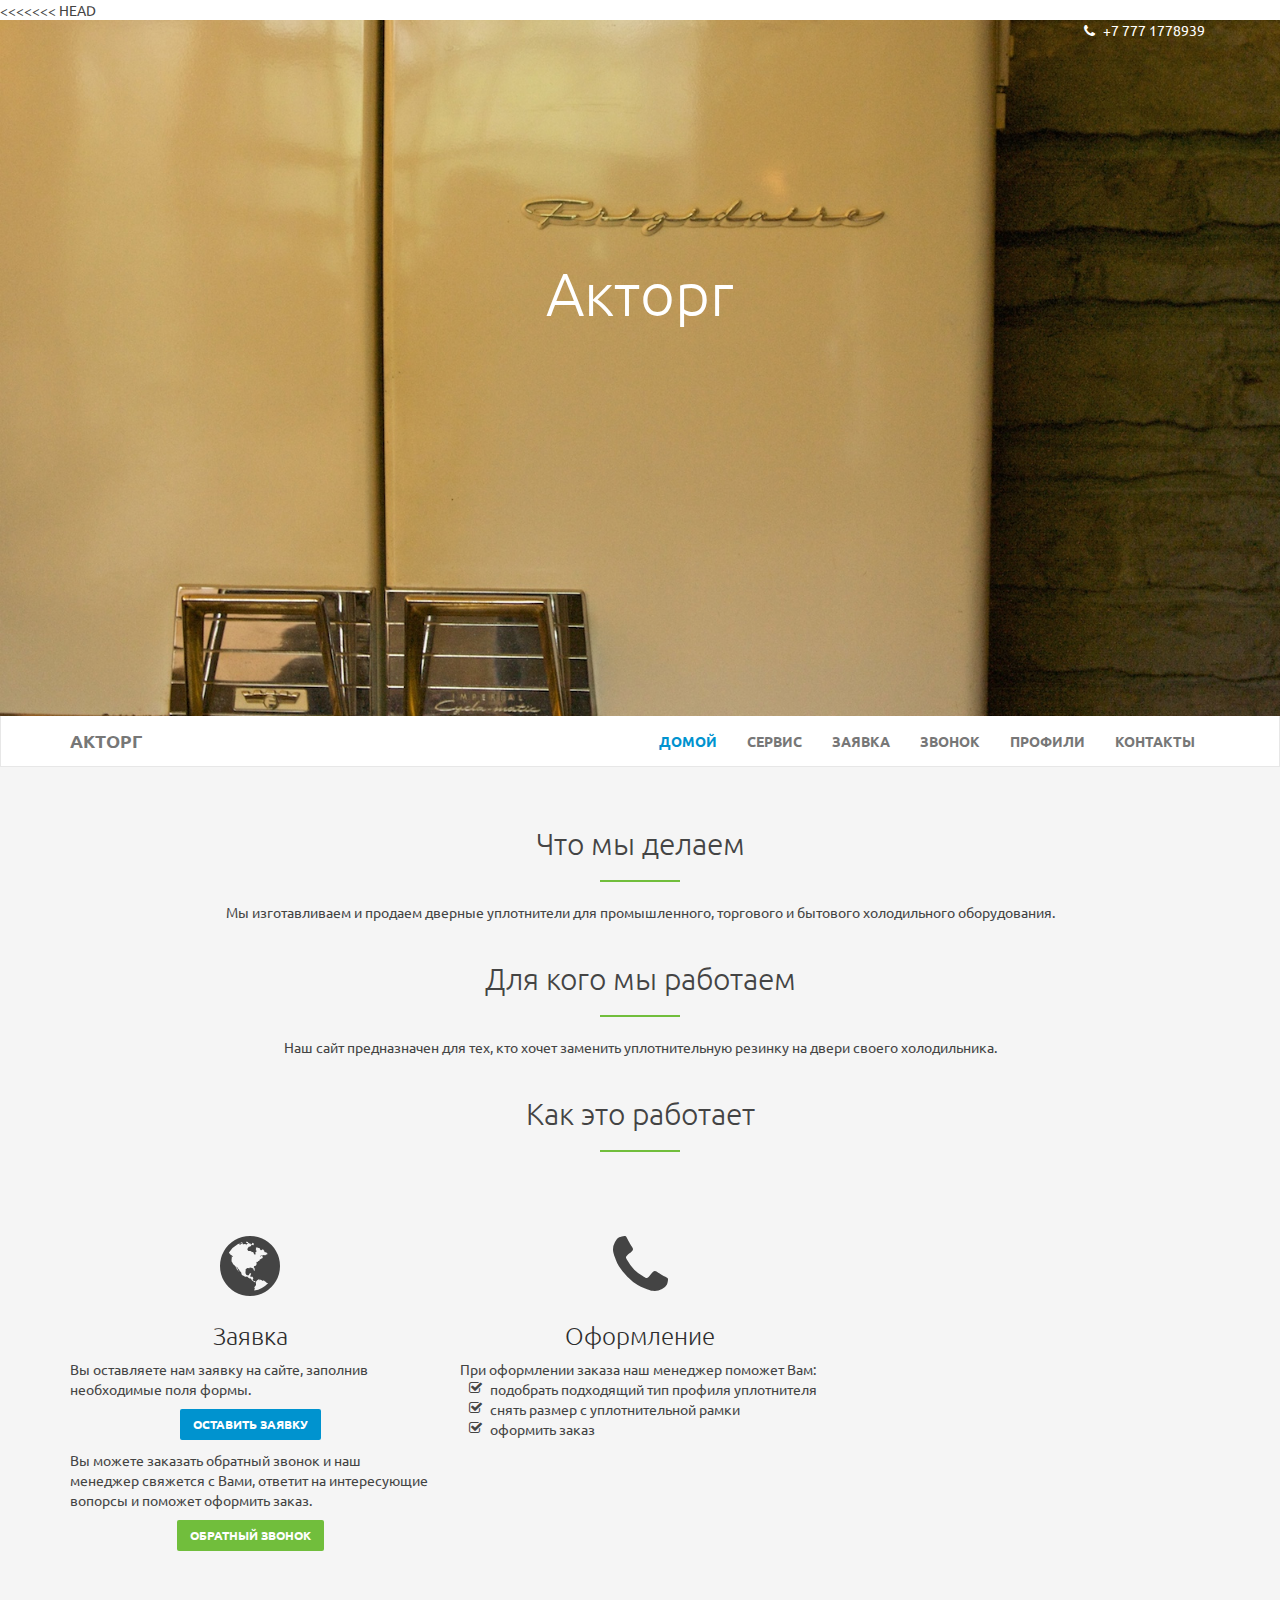
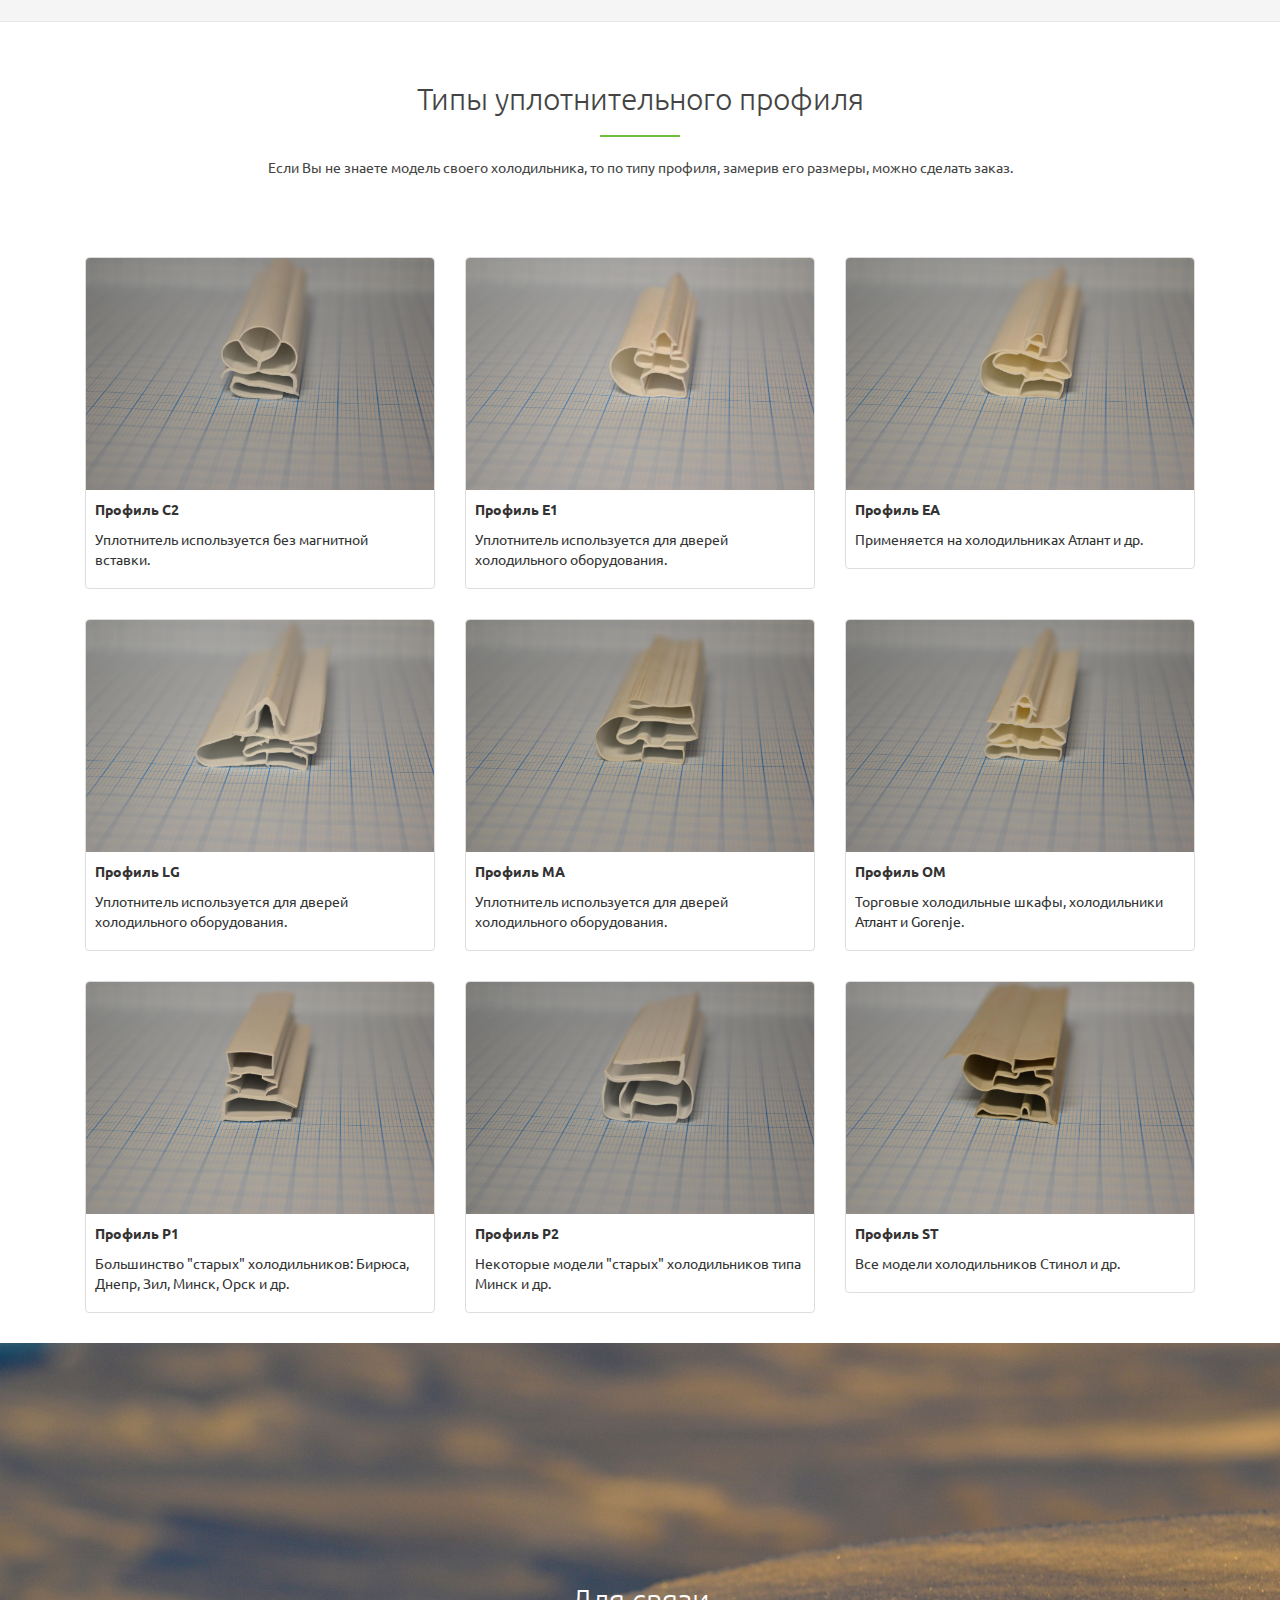
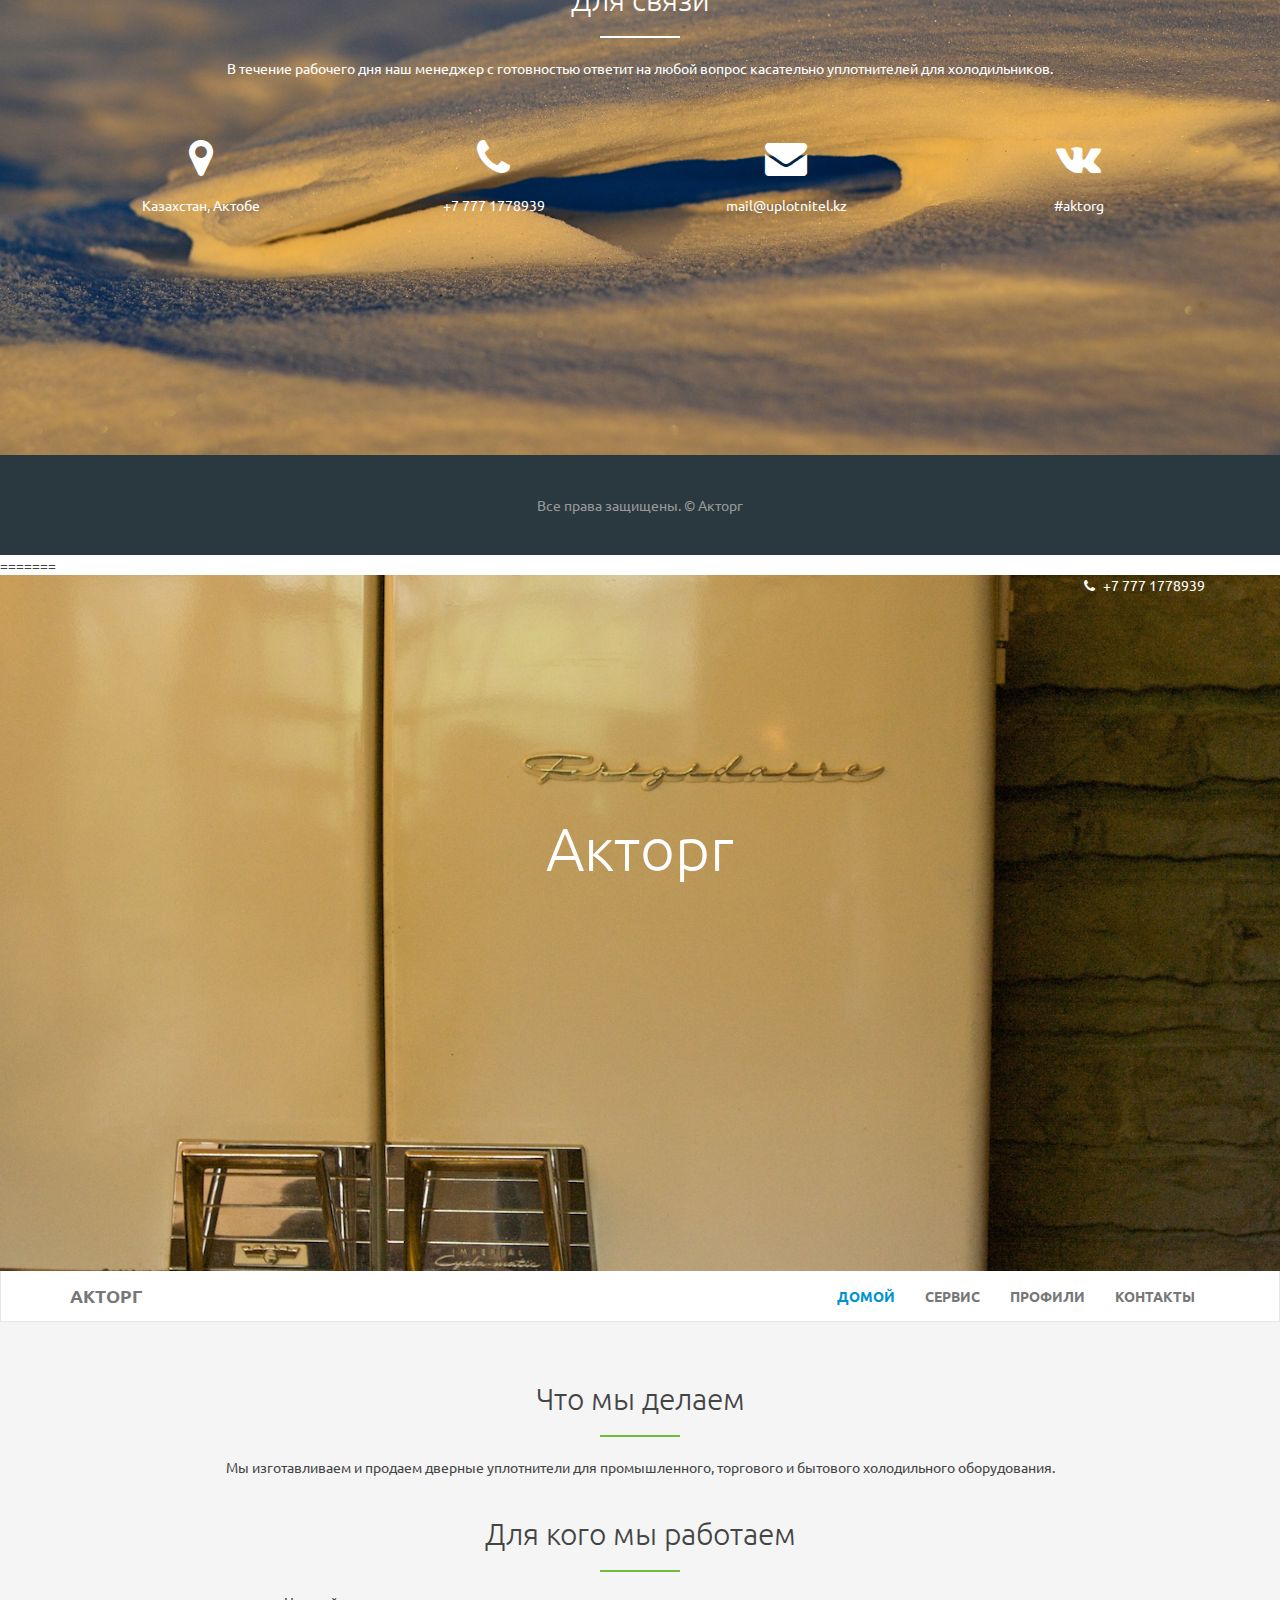
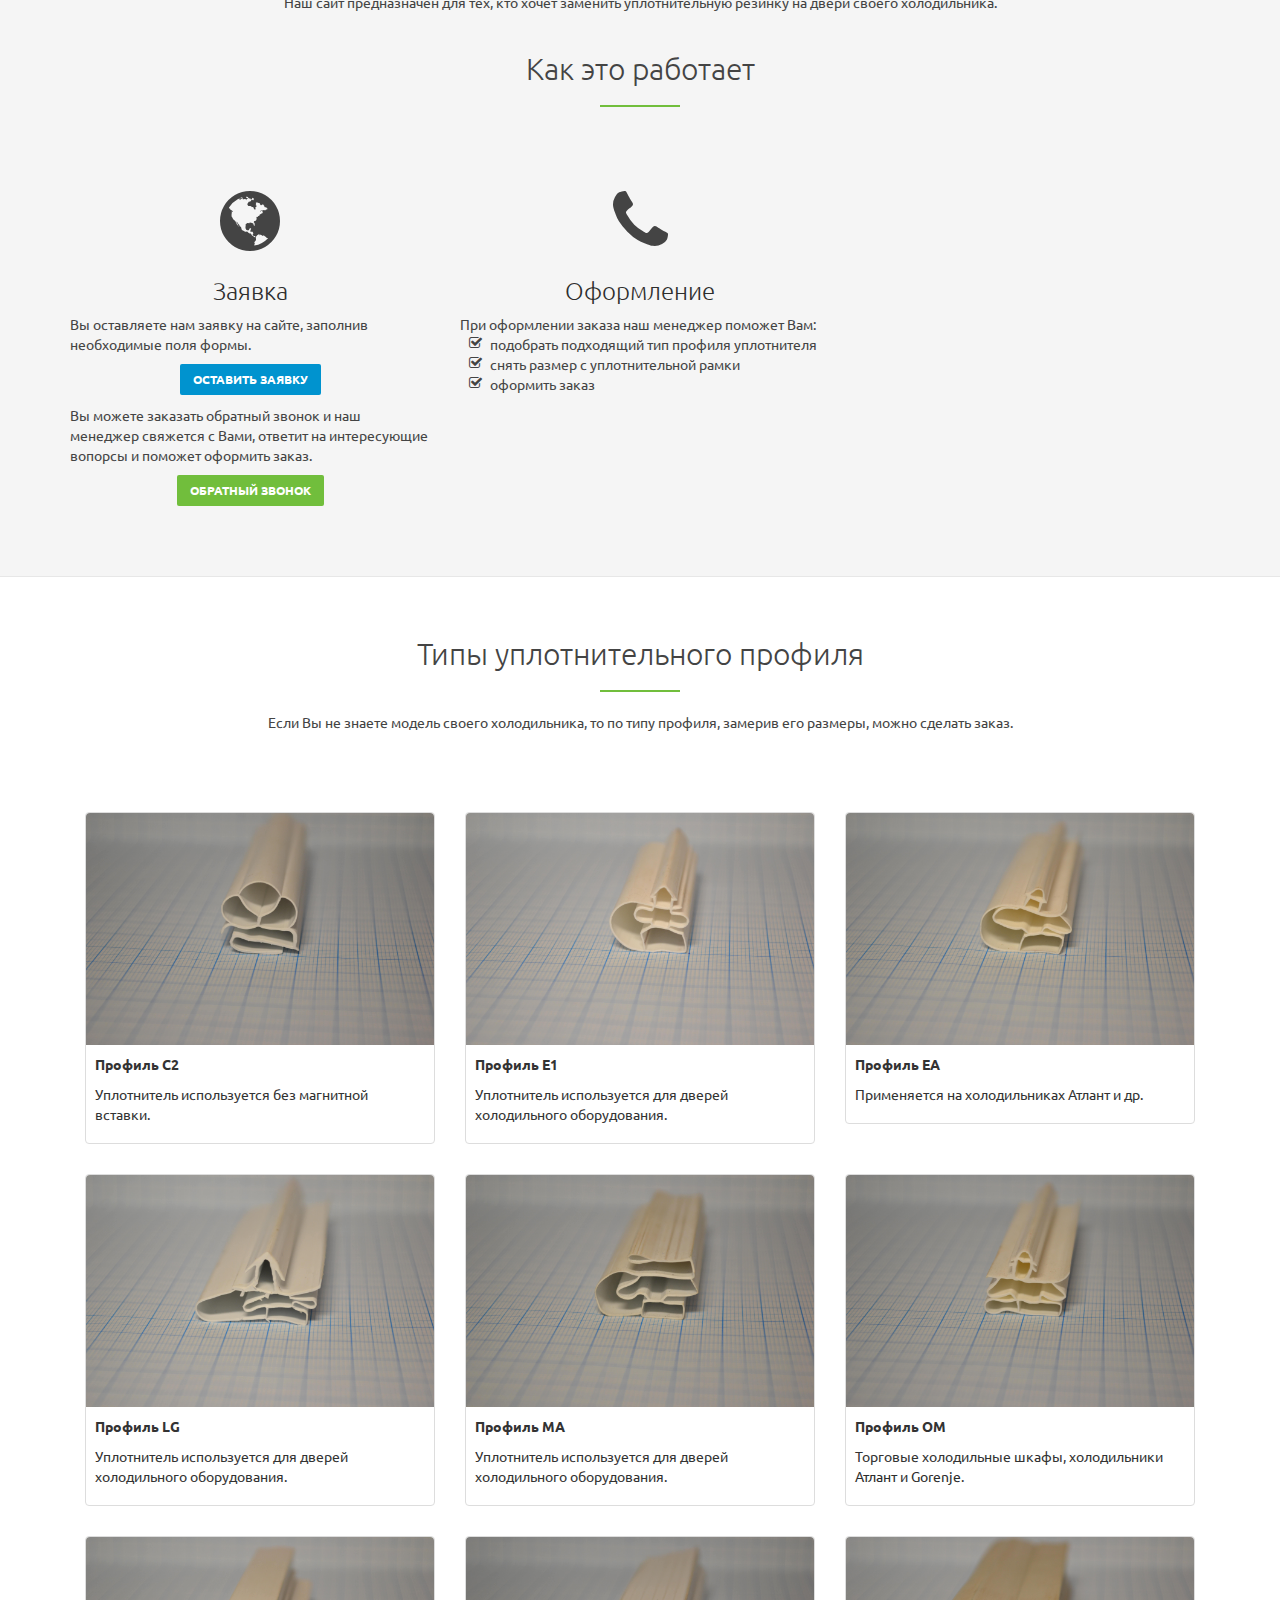
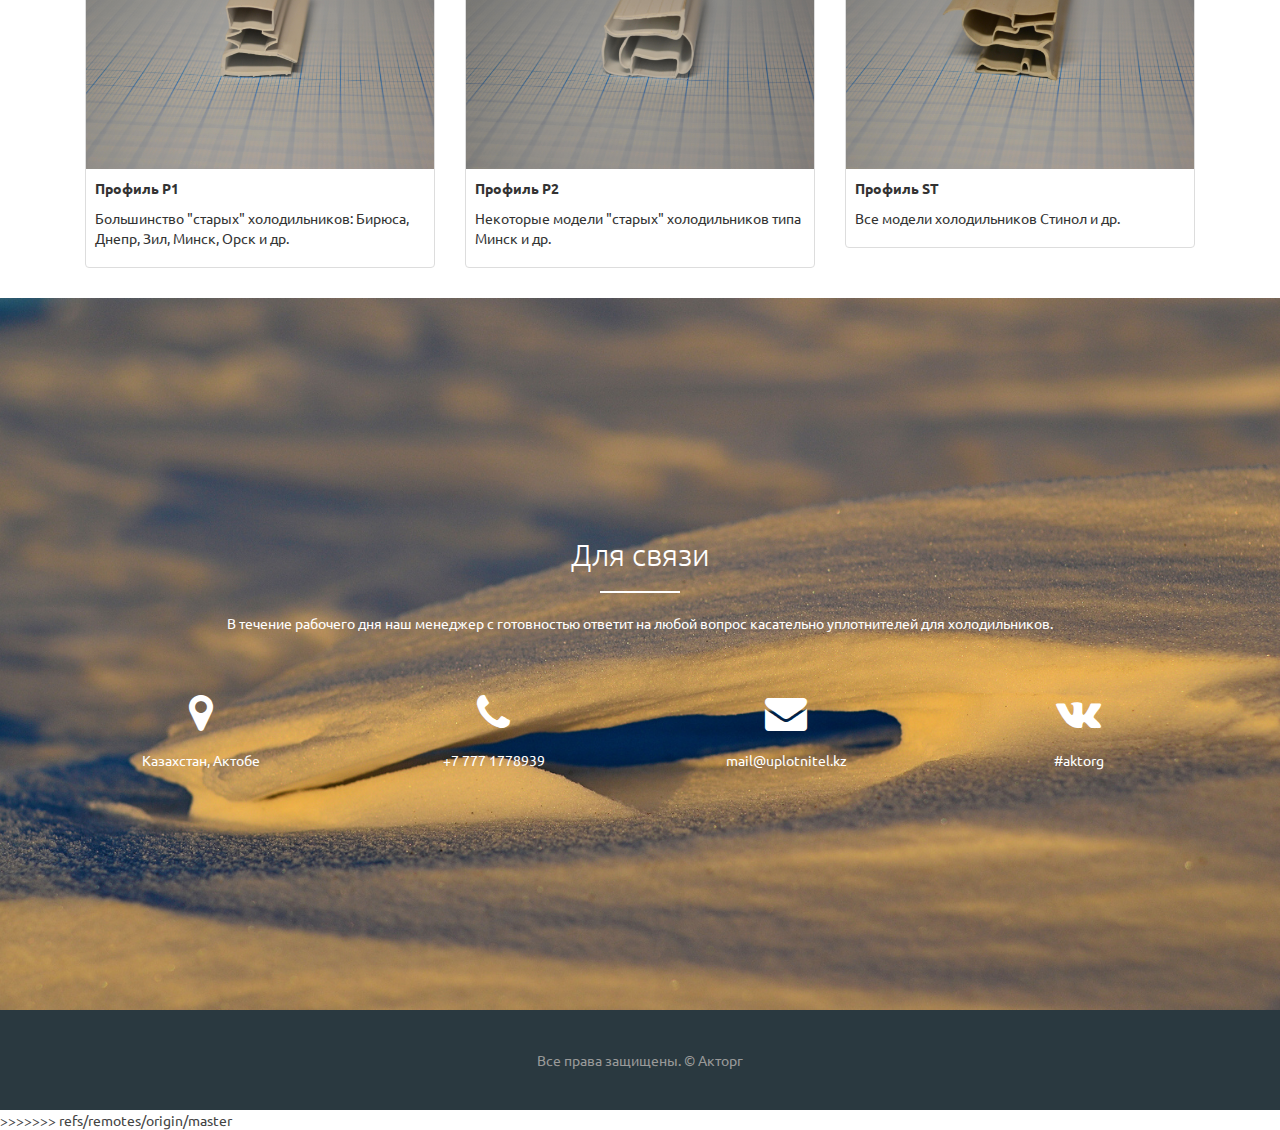
==== index.html @ 2efec148 "Merge remote-tracking branch 'origin/master'" ====
<<<<<<< HEAD
<!DOCTYPE html>
<html>
	<head>
	
		<meta charset="UTF-8">
		<meta http-equiv="X-UA-Compatible" content="IE=Edge">
		<meta name="viewport" content="width=device-width, initial-scale=1.0">
		
		<link rel="shortcut icon" href="assets/ico/favicon.ico">
		
		<title>Акторг</title>
	
		<meta name="description" content="">
		<meta name="keywords" content="">
		<meta name="author" content="mikhail niedre">
			
		<!-- Bootstrap core CSS -->
	    <link rel="stylesheet" href="assets/css/bootstrap.min.css" type="text/css">
		<link rel="stylesheet" href="assets/css/style.css" type="text/css">

        <link rel="stylesheet" href="assets/css/animate.min.css">
        <link rel="stylesheet" href="assets/css/font-awesome.min.css">
        
        <!--[if lt IE 9]>
    		<script src="assets/js/html5shiv.js"></script>
    		<script src="assets/js/respond.min.js"></script>
    	<![endif]-->
	</head>

<body>
	 
					
	<!-- .LOADER --> 
    <div class="loader">
		<div class="fading-line"></div>
	</div>
	
					
	<!-- # HOME -->
	<section id="home" class="page">
		<div class="container">
		
			<div class="pull-right" data-animation="fadeInDown" data-delay="300">
				<address>
					<i class="fa fa-phone"></i>
					<a href="tel:+77771778939">+7 777 1778939</a>
				</address>				
			</div>
			
 			<div class="content cover text-center">
				<div class="row">
					<div class="col-lg-12">
						<h1 class="animated hiding" data-animation="fadeInDown" data-delay="600">Акторг</h1>
						<a class="btn btn-blue animated hiding" data-animation="fadeIn" data-delay="1200" href="#services">узнать больше</a>
						<h3>
							<!-- <span class="animated hiding" data-animation="fadeIn" data-delay="1200">Делаем</span><br/> -->
							<span class="animated hiding" data-animation="fadeIn" data-delay="1500">изготовление и продажа</span><br /> 
							<span class="animated hiding" data-animation="fadeIn" data-delay="1800">уплотнителей</span><br /> 
							<span class="animated hiding" data-animation="fadeIn" data-delay="2100">для холодильников.</span>
						</h3>
					</div>
				</div>
			</div>
			
		</div>
	</section>	    	

	<!-- navbar -->
	<div id="navbar-top">
		<nav class="navbar navbar-default navbar-static" role="navigation">
			<div class="container">
				<div class="navbar-header">
					<button type="button" class="navbar-toggle" data-toggle="collapse"
						data-target=".navbar-collapse">
						<span class="sr-only">Toggle navigation</span>
						<span class="icon-bar"></span> 
						<span class="icon-bar"></span> 
						<span class="icon-bar"></span>
					</button>
					<a class="navbar-brand nav-external" href="#home">Акторг</a>
				</div>
				<div class="collapse navbar-collapse">
					<ul class="nav navbar-nav navbar-right">
						<li class="active"><a href="#home">Домой</a></li>
						<li><a href="#services">Сервис</a></li>
						<li><!-- заявка -->
							<a href="" data-toggle="modal" data-target="#modal-request">заявка</a>
						</li>
						<li><!-- звонок -->
							<a href="" data-toggle="modal" data-target="#modal-callback">звонок</a>
						</li>
              			<li><a href="#profiles">Профили</a></li>
              			
						<!-- 
						<li><a href="#clients">Отзывы клиентов</a></li>
						<li><a href="#about">О Нас</a></li>
 						-->
						
						<li><a href="#contact">Контакты</a></li>
					</ul>
				</div>
			</div>
		</nav>
	</div>
	<!-- //#navbar-top -->
	
	<section id="services" class="page">
		<div class="container">
			<div class="content text-center">
				<div class="heading">
					<h2>Что мы делаем</h2>
					<div class="border"></div>
					<p>Мы изготавливаем и продаем дверные уплотнители для промышленного, торгового и
						бытового холодильного оборудования.</p>
					<br />
					<br />
					<h2>Для кого мы работаем</h2>
					<div class="border"></div>
					<p>Наш сайт предназначен для тех, кто хочет заменить
						уплотнительную резинку на двери своего холодильника.</p>
					<!--
            		<p>Мы поможем Вам определить тип используемого профиля уплотнителя, произвести необходимые замеры и установить на место старого.</p>
            		<p>Мы доставим уплотнитель к Вам домой удобным для Вас способом</p>
            		-->
					<br />
					<br />
					<h2>Как это работает</h2>
					<div class="border"></div>
					<br />
				</div>
				<div class="row">

					<div class="col-lg-4 service animated hiding"
						data-animation="fadeInUp" data-delay="300">
						<i class="fa fa-globe fa-5x"></i>
						<h3>
							<a href="#order">Заявка</a>
						</h3>
						<p class="text-left">Вы оставляете нам заявку на сайте,
							заполнив необходимые поля формы.</p>
						<p>
							<button class="btn btn-blue" data-toggle="modal" data-target="#modal-request">оставить заявку</button>
						</p>

						<p class="text-left">Вы можете заказать обратный звонок и наш
							менеджер свяжется с Вами, ответит на интересующие вопорсы и
							поможет оформить заказ.</p>
						<p>
							<button class="btn btn-green" data-toggle="modal" data-target="#modal-callback">обратный звонок</button>
						</p>
					</div>

					<div class="col-lg-4 service animated hiding"
						data-animation="fadeInUp" data-delay="600">
						<i class="fa fa-phone fa-5x"></i>
						<h3>
							<a href="#">Оформление</a>
						</h3>
						<div class="text-left">
							При оформлении заказа наш менеджер	поможет Вам:
							<ul class="fa-ul text-left">
								<li><i class="fa-li fa fa-check-square-o"></i>подобрать подходящий тип профиля уплотнителя</li>
								<li><i class="fa-li fa fa-check-square-o"></i>снять размер с уплотнительной рамки</li>
								<li><i class="fa-li fa fa-check-square-o"></i>оформить заказ</li>
							</ul>
						</div>
					</div>

					<div class="col-lg-4 service animated hiding"
						data-animation="fadeInUp" data-delay="900">
						<i class="fa fa-plane fa-5x"></i>
						<h3>
							<a href="#">Доставка</a>
						</h3>
						<p class="text-left">Доставка уплотнителя осуществляется
							наиболее удобным для Вас способом.</p>
					</div>
				</div>
			</div>
		</div>
	</section>

	<!-- modal-callback -->
	<div class="modal fade" id="modal-callback" tabindex="-1" role="dialog"
		aria-labelledby="modal-label-callback" aria-hidden="true">
		<div class="modal-dialog">
			<div class="modal-content">
				<div class="modal-header">
					<button type="button" class="close" data-dismiss="modal"
						aria-hidden="true">&times;</button>
					<h1 class="modal-title text-center" id="modal-label-callback">Обратный звонок</h1>
				</div>
				<div class="modal-body" id="modal-label-callback">
					<div class="clearfix">
						<form class="form col-md-12 center-block">
							<div class="form-group">
								<input type="text" class="form-control input-lg" id="modal-name" placeholder="Ваше имя">
							</div>
							<div class="form-group">
								<input type="text" class="form-control input-lg bfh-phone" id="modal-tel" placeholder="Ваш телефон">
							</div>
							<div class="form-group">
								<input type="text" class="form-control input-lg" id="modal-topic" placeholder="В кратце тема">
							</div>
							<div class="form-group">
								<button class="btn btn-primary btn-lg btn-block"
									data-dismiss="modal" id="mandrill-callback">Отправить</button>
								<!-- <span class="pull-right"><a href="#">Register</a></span>
								<span><a href="#">Need help?</a></span> -->
							</div>
						</form>
					</div>
				</div>
				<div class="modal-footer">
					<button type="button" class="btn btn-default" data-dismiss="modal">Назад</button>
				</div>
			</div>
		</div>
	</div>
	<!-- //#modal-callback -->

	<!-- modal-request -->
	<div class="modal fade" id="modal-request" tabindex="-1" role="dialog"
		aria-labelledby="modal-label-request" aria-hidden="true">
		<div class="modal-dialog">
			<div class="modal-content">
				<div class="modal-header">
					<button type="button" class="close" data-dismiss="modal" aria-hidden="true">&times;</button>
					<h1 class="modal-title text-center" id="modal-label-request">Заявка</h1>
				</div>
				<div class="modal-body" id="modal-label-request">
					<div class="clearfix">
						<form class="form center-block" role="form">
							<div class="row">
								<div class="col-lg-6">
									<div class="form-group">
										<input type="text" class="form-control" id="modal-req-name" 
											placeholder="Ваше имя">
									</div>
								</div>
								<div class="col-lg-6">
									<div class="form-group">
										<input type="text" class="form-control bfh-phone" 
											id="modal-req-tel" placeholder="Ваш телефон">
									</div>	
								</div>
								<div class="col-lg-12">
									<div class="form-group">
										<input type="text" class="form-control"
											id="modal-req-addr" placeholder="Адрес">
									</div>
								</div>
								<div class="col-lg-4">
									<div class="form-group">
										<!-- <input type="text" class="form-control" 
											id="modal-profile-type" placeholder="Тип профиля"> -->
											<!-- <label for="modal-profile-type">Тип профиля</label> -->
											<select class="form-control" id="modal-profile-type">
											  <option value="C2">C2</option>
											  <option value="E1">E1</option>
											  <option value="EA">EA</option>
											  <option value="LG">LG</option>
											  <option value="MA">MA</option>
											  <option value="OM">OM</option>
											  <option value="P1">P1</option>
											  <option value="P2">P2</option>
											  <option value="ST">ST</option>
											</select>
									</div>
								</div>
								<div class="col-lg-4">
									<div class="form-group">
										<input type="text" class="form-control bfh-phone"
											id="modal-profile-size" placeholder="Размеры">
									</div>
								</div>
								<div class="col-lg-4">
									<div class="form-group">
										<input type="text" class="form-control"
											id="modal-profile-amount" placeholder="Кол-во">
									</div>
								</div>
								<div class="col-lg-12">
									<div class="form-group">
										<!-- <input type="text" class="form-control"
											id="modal-profile-desc" placeholder="Примечание"> -->
										<textarea class="form-control" id="modal-profile-desc" 
											rows="1" placeholder="Примечание"></textarea>
									</div>
								</div>
								<div class="col-lg-12">
									<div class="form-group">
										<button class="btn btn-primary btn-lg btn-block"
											data-dismiss="modal" id="mandrill-request">Отправить</button>
									</div>
								</div>
							</div>
						</form>
					</div>
				</div>
				<div class="modal-footer">
					<button type="button" class="btn btn-default" data-dismiss="modal">Назад</button>
				</div>
			</div>
		</div>
	</div>
	<!-- //#modal-request -->

	<!-- #GALLERY -->
	<section id="profiles" class="page">
		<div class="container">
			<div class="content text-center">
				<div class="heading">
					<h2>Типы уплотнительного профиля</h2>
					<div class="border"></div>
					<p>Если Вы не знаете модель своего холодильника, то по типу профиля, замерив его размеры, можно сделать заказ.</p>
					<br />
				</div>
			</div>
				
			<div class="container-fluid">
				<div class="row profile-grid">

					<div class="col-sm-4 col-xs-12 profile">
						<div class="thumbnail">
							<a href="#" title="С2" class="thumb">
				          		<img src="assets/img/profile/C2.jpg" alt="" class="img-responsive img-rounded" 
				          			data-toggle="modal" data-target="#modal-profile-lg">
				          	</a>
				          	<div class="caption">
					            <p class="profile-name">Профиль C2</p>
					            <p>Уплотнитель используется без магнитной вставки.</p>
				          	</div>
				    	</div> <!-- //.thumbnail -->
				    </div> <!-- //.profile -->
			
					<div class="col-sm-4 col-xs-12 profile">
						<div class="thumbnail">
							<a href="#" title="E1" class="thumb">
				          		<img src="assets/img/profile/E1.jpg" alt="" class="img-responsive img-rounded" 
				          			data-toggle="modal" data-target="#modal-profile-lg">
				          	</a>
				          	<div class="caption">
					            <p class="profile-name">Профиль E1</p>
				            	<p>Уплотнитель используется для дверей холодильного оборудования.</p>
				          	</div>
				    	</div> <!-- //.thumbnail -->
				    </div> <!-- //.profile -->
			
					<div class="col-sm-4 col-xs-12 profile">
						<div class="thumbnail">
							<a href="#" title="EA" class="thumb">
				          		<img src="assets/img/profile/EA.jpg" alt="" class="img-responsive img-rounded" 
				          			data-toggle="modal" data-target="#modal-profile-lg">
				          	</a>
				          	<div class="caption">
					            <p class="profile-name">Профиль EA</p>
				            	<p>Применяется на холодильниках Атлант и др.</p>
				          	</div>
				    	</div> <!-- //.thumbnail -->
				    </div> <!-- //.profile -->
				    
  					<div class="clearfix hidden-xs"></div>
				    
				    <div class="col-sm-4 col-xs-12 profile">
						<div class="thumbnail">
							<a href="#" title="LG" class="thumb">
				          		<img src="assets/img/profile/LG.jpg" alt="" class="img-responsive img-rounded" 
				          			data-toggle="modal" data-target="#modal-profile-lg">
				          	</a>
				          	<div class="caption">
					            <p class="profile-name">Профиль LG</p>
				            	<p>Уплотнитель используется для дверей холодильного оборудования.</p>
				          	</div>
				    	</div> <!-- //.thumbnail -->
				    </div> <!-- //.profile -->
				    
				    <div class="col-sm-4 col-xs-12 profile">
						<div class="thumbnail">
							<a href="#" title="MA" class="thumb">
				          		<img src="assets/img/profile/MA.jpg" alt="" class="img-responsive img-rounded" 
				          			data-toggle="modal" data-target="#modal-profile-lg">
				          	</a>
				          	<div class="caption">
					            <p class="profile-name">Профиль MA</p>
				            	<p>Уплотнитель используется для дверей холодильного оборудования.</p>
				          	</div>
				    	</div> <!-- //.thumbnail -->
				    </div> <!-- //.profile -->
				    
				    <div class="col-sm-4 col-xs-12 profile">
						<div class="thumbnail">
							<a href="#" title="OM" class="thumb">
				          		<img src="assets/img/profile/OM.jpg" alt="" class="img-responsive img-rounded" 
				          			data-toggle="modal" data-target="#modal-profile-lg">
				          	</a>
				          	<div class="caption">
					            <p class="profile-name">Профиль OM</p>
				            	<p>Торговые холодильные шкафы, холодильники <a href="http://www.atlant.by/bt.atlant.by/">Атлант</a> и <a href="http://www.gorenje.ru/">Gorenje</a>.</p>
				          	</div>
				    	</div> <!-- //.thumbnail -->
				    </div> <!-- //.profile -->				   
				    
				    <div class="clearfix hidden-xs"></div>
				    
				    <div class="col-sm-4 col-xs-12 profile">
						<div class="thumbnail">
							<a href="#" title="P1" class="thumb">
				          		<img src="assets/img/profile/P1.jpg" alt="" class="img-responsive img-rounded" 
				          			data-toggle="modal" data-target="#modal-profile-lg">
				          	</a>
				          	<div class="caption">
					            <p class="profile-name">Профиль P1</p>
				            	<p>Большинство "старых" холодильников: Бирюса, Днепр, Зил, Минск, Орск и др.</p>
				          	</div>
				    	</div> <!-- //.thumbnail -->
				    </div> <!-- //.profile -->

				    <div class="col-sm-4 col-xs-12 profile">
						<div class="thumbnail">
							<a href="#" title="P2" class="thumb">
				          		<img src="assets/img/profile/P2.jpg" alt="" class="img-responsive img-rounded" 
				          			data-toggle="modal" data-target="#modal-profile-lg">
				          	</a>
				          	<div class="caption">
					            <p class="profile-name">Профиль P2</p>
				            	<p>Некоторые модели "старых" холодильников типа Минск и др.</p>
				          	</div>
				    	</div> <!-- //.thumbnail -->
				    </div> <!-- //.profile -->

				    <div class="col-sm-4 col-xs-12 profile">
						<div class="thumbnail">
							<a href="#" title="ST" class="thumb">
				          		<img src="assets/img/profile/ST.jpg" alt="" class="img-responsive img-rounded" 
				          			data-toggle="modal" data-target="#modal-profile-lg">
				          	</a>
				          	<div class="caption">
					            <p class="profile-name">Профиль ST</p>
				            	<p>Все модели холодильников Стинол и др.</p>
				          	</div>
				    	</div> <!-- //.thumbnail -->
				    </div> <!-- //.profile -->				    
  					
  					<div class="clearfix hidden-xs"></div>
  									    		
				</div><!-- //.row -->
			</div>
		</div>

	</section>
	<!-- //#GALLERY -->
	
	<!-- .modal-profile -->
	<div class="modal fade" id="modal-profile-lg" tabindex="-1"
			role="dialog" aria-labelledby="modal-label-profile" aria-hidden="true">
			<div class="modal-dialog modal-lg">
				<div class="modal-content">
					<div class="modal-header">
						<button class="close" type="button" data-dismiss="modal">×</button>
						<h3 class="modal-title" id="modal-label-profile"></h3>
					</div>
					<div class="modal-body" id="modal-label-profile">
					</div>
					<div class="modal-footer">
						<button class="btn btn-default" data-dismiss="modal">Закрыть</button>
					</div>
				</div>
			</div>
		</div>
	<!-- //.modal-profile -->
	
	<!-- #CONTACT -->
	<section id="contact" class="page">
		<div class="container">
			<div class="content cover text-center">
				<div class="heading">
					<h2>Для связи</h2>
					<div class="border"></div>
					<p>В течение рабочего дня наш менеджер с готовностью ответит на
						любой вопрос касательно уплотнителей для холодильников.</p>
				</div>
				<div class="row">
					<div class="col-lg-3 animated hiding" data-animation="fadeInRight" data-delay="600">
						<i class="fa fa-map-marker fa-3x"></i>
						<a href="#">Казахстан, Актобе</a>
					</div>
					<div class="col-lg-3 animated hiding" data-animation="fadeInDown" data-delay="300">
						<i class="fa fa-phone fa-3x"></i>
						<a href="tel:+77771778939">+7 777 1778939</a>
					</div>
					<div class="col-lg-3 animated hiding" data-animation="fadeInDown" data-delay="600">
						<i class="fa fa-envelope fa-3x"></i> 
						<a href="mailto:mail@uplotnitel.kz">mail@uplotnitel.kz</a>
					</div>
					<div class="col-lg-3 animated hiding" data-animation="fadeInLeft" data-delay="500">
						<i class="fa fa-vk fa-3x"></i> 
						<a class="vk" href="https://vk.com/public80459261" title="vKontakte">#aktorg</a>
					</div>
				</div>
			</div>
		</div>
	</section>
	<!-- //#CONTACT -->
	
	<!-- #FOOTER -->
	<footer id="footer">
		<div class="container">
			<div class="row">
				<div class="col-lg-12 animated hiding" data-animation="fadeInUp">
					
					<!-- 
		            <ul class="social list-inline ">
		              <li>
		                <a class="vk" href="http://www.vk.com" title="vKontakte">
		                  <i class="fa fa-vk fa-2x"></i>
		                </a>
		              </li>
		            </ul> 
		            -->
            
					<p class="copyright">
						<span class="text-muted">Все права защищены. &copy; Акторг</span> 
						<!-- находится под лицензией <a href="http://www.apache.org/licenses/LICENSE-2.0">Apache License v2.0</a> &middot; -->
						<!-- Основан на <a href="http://getbootstrap.com/">Bootstrap</a>. -->
						<!-- Created by <a href="http://www.twitter.com/halibegic">Hasan Alibegic</a> &middot; -->
						<!-- Создан из <a href="http://halibegic.github.io/merlin/">merlin</a> &middot;  -->
						<!-- Под лицензией <a href="http://www.apache.org/licenses/LICENSE-2.0">Apache License v2.0</a> &middot;  --> 
						<!-- Основан на <a href="http://getbootstrap.com/">Bootstrap</a> &middot;  --> 
						<!-- Иконки от <a href="http://fontawesome.io/">Font Awesome</a> &middot;  --> 
						<!-- <a href="http://www.github.com/halibegic/merlin">GitHub Project</a> -->
					</p>
				</div>
			</div>
		</div>
	</footer>
	<!-- //#FOOTER -->

		<script src="assets/js/jquery.min.js" type="text/javascript"></script>	
		<script src="assets/js/bootstrap.min.js" type="text/javascript"></script>
		<script src="assets/js/imagesloaded.min.js" type="text/javascript"></script>
		<script src="assets/js/jquery.scrollTo.min.js" type="text/javascript"></script>
		<script src="assets/js/jquery.nav.min.js" type="text/javascript"></script>
		<script src="assets/js/jquery.appear.min.js" type="text/javascript"></script>	
		<script src="assets/js/script.js" type="text/javascript"></script>
	<!-- 
	Запрос из постороннего источника заблокирован: 
	Политика одного источника запрещает чтение удаленного ресурса на 
	https://mandrillapp.com/api/1.0/messages/send.json. 
	Это может быть исправлено путем перемещения ресурса в тот же домен или включением CORS.	
	-->
		<!-- Yandex.Metrika counter -->
		<script type="text/javascript">
		    (function (d, w, c) {
		        (w[c] = w[c] || []).push(function() {
		            try {
		                w.yaCounter26491065 = new Ya.Metrika({id:26491065,
		                        clickmap:true,
		                        trackLinks:true,
		                        accurateTrackBounce:true});
		            } catch(e) { }
		        });
		
		        var n = d.getElementsByTagName("script")[0],
		            s = d.createElement("script"),
		            f = function () { n.parentNode.insertBefore(s, n); };
		        s.type = "text/javascript";
		        s.async = true;
		        s.src = (d.location.protocol == "https:" ? "https:" : "http:") + "//mc.yandex.ru/metrika/watch.js";
		
		        if (w.opera == "[object Opera]") {
		            d.addEventListener("DOMContentLoaded", f, false);
		        } else { f(); }
		    })(document, window, "yandex_metrika_callbacks");
	    </script>
		<noscript>
			<div>
				<img src="//mc.yandex.ru/watch/26491065"
					style="position: absolute; left: -9999px;" alt="" />
			</div>
		</noscript>
		<!-- //Yandex.Metrika counter -->
		
	</body>
</html>
=======
<!DOCTYPE html>
<html>
	<head>
	
		<meta charset="UTF-8">
		<meta http-equiv="X-UA-Compatible" content="IE=Edge">
		<meta name="viewport" content="width=device-width, initial-scale=1.0">
		
		<link rel="shortcut icon" href="assets/ico/favicon.ico">
		
		<title>Акторг</title>
	
		<meta name="description" content="">
		<meta name="keywords" content="">
		<meta name="author" content="mikhail niedre">
			
		<!-- Bootstrap core CSS -->
	    <link rel="stylesheet" href="assets/css/bootstrap.min.css" type="text/css">
		<link rel="stylesheet" href="assets/css/style.css" type="text/css">

        <link rel="stylesheet" href="assets/css/animate.min.css">
        <link rel="stylesheet" href="assets/css/font-awesome.min.css">
        
        <!--[if lt IE 9]>
    		<script src="assets/js/html5shiv.js"></script>
    		<script src="assets/js/respond.min.js"></script>
    	<![endif]-->
	</head>

<body>
	 
					
	<!-- .LOADER --> 
    <div class="loader">
		<div class="fading-line"></div>
	</div>
	
					
	<!-- # HOME -->
	<section id="home" class="page">
		<div class="container">
		
			<div class="pull-right" data-animation="fadeInDown" data-delay="300">
				<address>
					<i class="fa fa-phone"></i>
					<a href="tel:+77771778939">+7 777 1778939</a>
				</address>				
			</div>
			
 			<div class="content cover text-center">
				<div class="row">
					<div class="col-lg-12">
						<h1 class="animated hiding" data-animation="fadeInDown" data-delay="600">Акторг</h1>
						<a class="btn btn-blue animated hiding" data-animation="fadeIn" data-delay="1200" href="#services">узнать больше</a>
						<h3>
							<!-- <span class="animated hiding" data-animation="fadeIn" data-delay="1200">Делаем</span><br/> -->
							<span class="animated hiding" data-animation="fadeIn" data-delay="1500">изготовление и продажа</span><br /> 
							<span class="animated hiding" data-animation="fadeIn" data-delay="1800">уплотнителей</span><br /> 
							<span class="animated hiding" data-animation="fadeIn" data-delay="2100">для холодильников.</span>
						</h3>
					</div>
				</div>
			</div>
			
		</div>
	</section>	    	

	<!-- navbar -->
	<div id="navbar-top">
		<nav class="navbar navbar-default navbar-static" role="navigation">
			<div class="container">
				<div class="navbar-header">
					<button type="button" class="navbar-toggle" data-toggle="collapse"
						data-target=".navbar-collapse">
						<span class="sr-only">Toggle navigation</span>
						<span class="icon-bar"></span> 
						<span class="icon-bar"></span> 
						<span class="icon-bar"></span>
					</button>
					<a class="navbar-brand nav-external" href="#home">Акторг</a>
				</div>
				<div class="collapse navbar-collapse">
					<ul class="nav navbar-nav navbar-right">
						<li class="active"><a href="#home">Домой</a></li>
						<li><a href="#services">Сервис</a></li>
						
              			<li><a href="#profiles">Профили</a></li>
              			
						<!-- 
						<li><a href="#clients">Отзывы клиентов</a></li>
						<li><a href="#about">О Нас</a></li>
 						-->
						
						<li><a href="#contact">Контакты</a></li>
					</ul>
				</div>
			</div>
		</nav>
	</div>
	<!-- //#navbar-top -->
	
	<section id="services" class="page">
		<div class="container">
			<div class="content text-center">
				<div class="heading">
					<h2>Что мы делаем</h2>
					<div class="border"></div>
					<p>Мы изготавливаем и продаем дверные уплотнители для промышленного, торгового и
						бытового холодильного оборудования.</p>
					<br />
					<br />
					<h2>Для кого мы работаем</h2>
					<div class="border"></div>
					<p>Наш сайт предназначен для тех, кто хочет заменить
						уплотнительную резинку на двери своего холодильника.</p>
					<!--
            		<p>Мы поможем Вам определить тип используемого профиля уплотнителя, произвести необходимые замеры и установить на место старого.</p>
            		<p>Мы доставим уплотнитель к Вам домой удобным для Вас способом</p>
            		-->
					<br />
					<br />
					<h2>Как это работает</h2>
					<div class="border"></div>
					<br />
				</div>
				<div class="row">

					<div class="col-lg-4 service animated hiding"
						data-animation="fadeInUp" data-delay="300">
						<i class="fa fa-globe fa-5x"></i>
						<h3>
							<a href="#order">Заявка</a>
						</h3>
						<p class="text-left">Вы оставляете нам заявку на сайте,
							заполнив необходимые поля формы.</p>
						<p>
							<button class="btn btn-blue" data-toggle="modal" data-target="#modal-request">оставить заявку</button>
						</p>

						<p class="text-left">Вы можете заказать обратный звонок и наш
							менеджер свяжется с Вами, ответит на интересующие вопорсы и
							поможет оформить заказ.</p>
						<p>
							<button class="btn btn-green" data-toggle="modal" data-target="#modal-callback">обратный звонок</button>
						</p>
					</div>

					<div class="col-lg-4 service animated hiding"
						data-animation="fadeInUp" data-delay="600">
						<i class="fa fa-phone fa-5x"></i>
						<h3>
							<a href="#">Оформление</a>
						</h3>
						<div class="text-left">
							При оформлении заказа наш менеджер	поможет Вам:
							<ul class="fa-ul text-left">
								<li><i class="fa-li fa fa-check-square-o"></i>подобрать подходящий тип профиля уплотнителя</li>
								<li><i class="fa-li fa fa-check-square-o"></i>снять размер с уплотнительной рамки</li>
								<li><i class="fa-li fa fa-check-square-o"></i>оформить заказ</li>
							</ul>
						</div>
					</div>

					<div class="col-lg-4 service animated hiding"
						data-animation="fadeInUp" data-delay="900">
						<i class="fa fa-plane fa-5x"></i>
						<h3>
							<a href="#">Доставка</a>
						</h3>
						<p class="text-left">Доставка уплотнителя осуществляется
							наиболее удобным для Вас способом.</p>
					</div>
				</div>
			</div>
		</div>
	</section>

	<!-- modal-callback -->
	<div class="modal fade" id="modal-callback" tabindex="-1" role="dialog"
		aria-labelledby="modal-label-callback" aria-hidden="true">
		<div class="modal-dialog">
			<div class="modal-content">
				<div class="modal-header">
					<button type="button" class="close" data-dismiss="modal"
						aria-hidden="true">&times;</button>
					<h1 class="modal-title text-center" id="modal-label-callback">Обратный звонок</h1>
				</div>
				<div class="modal-body" id="modal-label-callback">
					<div class="clearfix">
						<form class="form col-md-12 center-block">
							<div class="form-group">
								<input type="text" class="form-control input-lg" id="modal-name" placeholder="Ваше имя">
							</div>
							<div class="form-group">
								<input type="text" class="form-control input-lg bfh-phone" id="modal-tel" placeholder="Ваш телефон">
							</div>
							<div class="form-group">
								<input type="text" class="form-control input-lg" id="modal-topic" placeholder="В кратце тема">
							</div>
							<div class="form-group">
								<button class="btn btn-primary btn-lg btn-block"
									data-dismiss="modal" id="mandrill-callback">Отправить</button>
								<!-- <span class="pull-right"><a href="#">Register</a></span>
								<span><a href="#">Need help?</a></span> -->
							</div>
						</form>
					</div>
				</div>
				<div class="modal-footer">
					<button type="button" class="btn btn-default" data-dismiss="modal">Назад</button>
				</div>
			</div>
		</div>
	</div>
	<!-- //#modal-callback -->

	<!-- modal-request -->
	<div class="modal fade" id="modal-request" tabindex="-1" role="dialog"
		aria-labelledby="modal-label-request" aria-hidden="true">
		<div class="modal-dialog">
			<div class="modal-content">
				<div class="modal-header">
					<button type="button" class="close" data-dismiss="modal" aria-hidden="true">&times;</button>
					<h1 class="modal-title text-center" id="modal-label-request">Заявка</h1>
				</div>
				<div class="modal-body" id="modal-label-request">
					<div class="clearfix">
						<form class="form center-block" role="form">
							<div class="row">
								<div class="col-lg-6">
									<div class="form-group">
										<input type="text" class="form-control" id="modal-req-name" 
											placeholder="Ваше имя">
									</div>
								</div>
								<div class="col-lg-6">
									<div class="form-group">
										<input type="text" class="form-control bfh-phone" 
											id="modal-req-tel" placeholder="Ваш телефон">
									</div>	
								</div>
								<div class="col-lg-12">
									<div class="form-group">
										<input type="text" class="form-control"
											id="modal-req-addr" placeholder="Адрес">
									</div>
								</div>
								<div class="col-lg-4">
									<div class="form-group">
										<!-- <input type="text" class="form-control" 
											id="modal-profile-type" placeholder="Тип профиля"> -->
											<!-- <label for="modal-profile-type">Тип профиля</label> -->
											<select class="form-control" id="modal-profile-type">
											  <option value="C2">C2</option>
											  <option value="E1">E1</option>
											  <option value="EA">EA</option>
											  <option value="LG">LG</option>
											  <option value="MA">MA</option>
											  <option value="OM">OM</option>
											  <option value="P1">P1</option>
											  <option value="P2">P2</option>
											  <option value="ST">ST</option>
											</select>
									</div>
								</div>
								<div class="col-lg-4">
									<div class="form-group">
										<input type="text" class="form-control bfh-phone"
											id="modal-profile-size" placeholder="Размеры">
									</div>
								</div>
								<div class="col-lg-4">
									<div class="form-group">
										<input type="text" class="form-control"
											id="modal-profile-amount" placeholder="Кол-во">
									</div>
								</div>
								<div class="col-lg-12">
									<div class="form-group">
										<!-- <input type="text" class="form-control"
											id="modal-profile-desc" placeholder="Примечание"> -->
										<textarea class="form-control" id="modal-profile-desc" 
											rows="1" placeholder="Примечание"></textarea>
									</div>
								</div>
								<div class="col-lg-12">
									<div class="form-group">
										<button class="btn btn-primary btn-lg btn-block"
											data-dismiss="modal" id="mandrill-request">Отправить</button>
									</div>
								</div>
							</div>
						</form>
					</div>
				</div>
				<div class="modal-footer">
					<button type="button" class="btn btn-default" data-dismiss="modal">Назад</button>
				</div>
			</div>
		</div>
	</div>
	<!-- //#modal-request -->

	<!-- #GALLERY -->
	<section id="profiles" class="page">
		<div class="container">
			<div class="content text-center">
				<div class="heading">
					<h2>Типы уплотнительного профиля</h2>
					<div class="border"></div>
					<p>Если Вы не знаете модель своего холодильника, то по типу профиля, замерив его размеры, можно сделать заказ.</p>
					<br />
				</div>
			</div>
				
			<div class="container-fluid">
				<div class="row profile-grid">

					<div class="col-sm-4 col-xs-12 profile">
						<div class="thumbnail">
							<a href="#" title="С2" class="thumb">
				          		<img src="assets/img/profile/C2.jpg" alt="" class="img-responsive img-rounded" 
				          			data-toggle="modal" data-target="#modal-profile-lg">
				          	</a>
				          	<div class="caption">
					            <p class="profile-name">Профиль C2</p>
					            <p>Уплотнитель используется без магнитной вставки.</p>
				          	</div>
				    	</div> <!-- //.thumbnail -->
				    </div> <!-- //.profile -->
			
					<div class="col-sm-4 col-xs-12 profile">
						<div class="thumbnail">
							<a href="#" title="E1" class="thumb">
				          		<img src="assets/img/profile/E1.jpg" alt="" class="img-responsive img-rounded" 
				          			data-toggle="modal" data-target="#modal-profile-lg">
				          	</a>
				          	<div class="caption">
					            <p class="profile-name">Профиль E1</p>
				            	<p>Уплотнитель используется для дверей холодильного оборудования.</p>
				          	</div>
				    	</div> <!-- //.thumbnail -->
				    </div> <!-- //.profile -->
			
					<div class="col-sm-4 col-xs-12 profile">
						<div class="thumbnail">
							<a href="#" title="EA" class="thumb">
				          		<img src="assets/img/profile/EA.jpg" alt="" class="img-responsive img-rounded" 
				          			data-toggle="modal" data-target="#modal-profile-lg">
				          	</a>
				          	<div class="caption">
					            <p class="profile-name">Профиль EA</p>
				            	<p>Применяется на холодильниках Атлант и др.</p>
				          	</div>
				    	</div> <!-- //.thumbnail -->
				    </div> <!-- //.profile -->
				    
  					<div class="clearfix hidden-xs"></div>
				    
				    <div class="col-sm-4 col-xs-12 profile">
						<div class="thumbnail">
							<a href="#" title="LG" class="thumb">
				          		<img src="assets/img/profile/LG.jpg" alt="" class="img-responsive img-rounded" 
				          			data-toggle="modal" data-target="#modal-profile-lg">
				          	</a>
				          	<div class="caption">
					            <p class="profile-name">Профиль LG</p>
				            	<p>Уплотнитель используется для дверей холодильного оборудования.</p>
				          	</div>
				    	</div> <!-- //.thumbnail -->
				    </div> <!-- //.profile -->
				    
				    <div class="col-sm-4 col-xs-12 profile">
						<div class="thumbnail">
							<a href="#" title="MA" class="thumb">
				          		<img src="assets/img/profile/MA.jpg" alt="" class="img-responsive img-rounded" 
				          			data-toggle="modal" data-target="#modal-profile-lg">
				          	</a>
				          	<div class="caption">
					            <p class="profile-name">Профиль MA</p>
				            	<p>Уплотнитель используется для дверей холодильного оборудования.</p>
				          	</div>
				    	</div> <!-- //.thumbnail -->
				    </div> <!-- //.profile -->
				    
				    <div class="col-sm-4 col-xs-12 profile">
						<div class="thumbnail">
							<a href="#" title="OM" class="thumb">
				          		<img src="assets/img/profile/OM.jpg" alt="" class="img-responsive img-rounded" 
				          			data-toggle="modal" data-target="#modal-profile-lg">
				          	</a>
				          	<div class="caption">
					            <p class="profile-name">Профиль OM</p>
				            	<p>Торговые холодильные шкафы, холодильники <a href="http://www.atlant.by/bt.atlant.by/">Атлант</a> и <a href="http://www.gorenje.ru/">Gorenje</a>.</p>
				          	</div>
				    	</div> <!-- //.thumbnail -->
				    </div> <!-- //.profile -->				   
				    
				    <div class="clearfix hidden-xs"></div>
				    
				    <div class="col-sm-4 col-xs-12 profile">
						<div class="thumbnail">
							<a href="#" title="P1" class="thumb">
				          		<img src="assets/img/profile/P1.jpg" alt="" class="img-responsive img-rounded" 
				          			data-toggle="modal" data-target="#modal-profile-lg">
				          	</a>
				          	<div class="caption">
					            <p class="profile-name">Профиль P1</p>
				            	<p>Большинство "старых" холодильников: Бирюса, Днепр, Зил, Минск, Орск и др.</p>
				          	</div>
				    	</div> <!-- //.thumbnail -->
				    </div> <!-- //.profile -->

				    <div class="col-sm-4 col-xs-12 profile">
						<div class="thumbnail">
							<a href="#" title="P2" class="thumb">
				          		<img src="assets/img/profile/P2.jpg" alt="" class="img-responsive img-rounded" 
				          			data-toggle="modal" data-target="#modal-profile-lg">
				          	</a>
				          	<div class="caption">
					            <p class="profile-name">Профиль P2</p>
				            	<p>Некоторые модели "старых" холодильников типа Минск и др.</p>
				          	</div>
				    	</div> <!-- //.thumbnail -->
				    </div> <!-- //.profile -->

				    <div class="col-sm-4 col-xs-12 profile">
						<div class="thumbnail">
							<a href="#" title="ST" class="thumb">
				          		<img src="assets/img/profile/ST.jpg" alt="" class="img-responsive img-rounded" 
				          			data-toggle="modal" data-target="#modal-profile-lg">
				          	</a>
				          	<div class="caption">
					            <p class="profile-name">Профиль ST</p>
				            	<p>Все модели холодильников Стинол и др.</p>
				          	</div>
				    	</div> <!-- //.thumbnail -->
				    </div> <!-- //.profile -->				    
  					
  					<div class="clearfix hidden-xs"></div>
  									    		
				</div><!-- //.row -->
			</div>
		</div>

	</section>
	<!-- //#GALLERY -->
	
	<!-- .modal-profile -->
	<div class="modal fade" id="modal-profile-lg" tabindex="-1"
			role="dialog" aria-labelledby="modal-label-profile" aria-hidden="true">
			<div class="modal-dialog modal-lg">
				<div class="modal-content">
					<div class="modal-header">
						<button class="close" type="button" data-dismiss="modal">×</button>
						<h3 class="modal-title" id="modal-label-profile"></h3>
					</div>
					<div class="modal-body" id="modal-label-profile">
					</div>
					<div class="modal-footer">
						<button class="btn btn-default" data-dismiss="modal">Закрыть</button>
					</div>
				</div>
			</div>
		</div>
	<!-- //.modal-profile -->
	
	<!-- #CONTACT -->
	<section id="contact" class="page">
		<div class="container">
			<div class="content cover text-center">
				<div class="heading">
					<h2>Для связи</h2>
					<div class="border"></div>
					<p>В течение рабочего дня наш менеджер с готовностью ответит на
						любой вопрос касательно уплотнителей для холодильников.</p>
				</div>
				<div class="row">
					<div class="col-lg-3 animated hiding" data-animation="fadeInRight" data-delay="600">
						<i class="fa fa-map-marker fa-3x"></i>
						<a href="#">Казахстан, Актобе</a>
					</div>
					<div class="col-lg-3 animated hiding" data-animation="fadeInDown" data-delay="300">
						<i class="fa fa-phone fa-3x"></i>
						<a href="tel:+77771778939">+7 777 1778939</a>
					</div>
					<div class="col-lg-3 animated hiding" data-animation="fadeInDown" data-delay="600">
						<i class="fa fa-envelope fa-3x"></i> 
						<a href="mailto:mail@uplotnitel.kz">mail@uplotnitel.kz</a>
					</div>
					<div class="col-lg-3 animated hiding" data-animation="fadeInLeft" data-delay="500">
						<i class="fa fa-vk fa-3x"></i> 
						<a class="vk" href="https://vk.com/public80459261" title="vKontakte">#aktorg</a>
					</div>
				</div>
			</div>
		</div>
	</section>
	<!-- //#CONTACT -->
	
	<!-- #FOOTER -->
	<footer id="footer">
		<div class="container">
			<div class="row">
				<div class="col-lg-12 animated hiding" data-animation="fadeInUp">
					
					<!-- 
		            <ul class="social list-inline ">
		              <li>
		                <a class="vk" href="http://www.vk.com" title="vKontakte">
		                  <i class="fa fa-vk fa-2x"></i>
		                </a>
		              </li>
		            </ul> 
		            -->
            
					<p class="copyright">
						<span class="text-muted">Все права защищены. &copy; Акторг</span> 
						<!-- находится под лицензией <a href="http://www.apache.org/licenses/LICENSE-2.0">Apache License v2.0</a> &middot; -->
						<!-- Основан на <a href="http://getbootstrap.com/">Bootstrap</a>. -->
						<!-- Created by <a href="http://www.twitter.com/halibegic">Hasan Alibegic</a> &middot; -->
						<!-- Создан из <a href="http://halibegic.github.io/merlin/">merlin</a> &middot;  -->
						<!-- Под лицензией <a href="http://www.apache.org/licenses/LICENSE-2.0">Apache License v2.0</a> &middot;  --> 
						<!-- Основан на <a href="http://getbootstrap.com/">Bootstrap</a> &middot;  --> 
						<!-- Иконки от <a href="http://fontawesome.io/">Font Awesome</a> &middot;  --> 
						<!-- <a href="http://www.github.com/halibegic/merlin">GitHub Project</a> -->
					</p>
				</div>
			</div>
		</div>
	</footer>
	<!-- //#FOOTER -->

		<script src="assets/js/jquery.min.js" type="text/javascript"></script>	
		<script src="assets/js/bootstrap.min.js" type="text/javascript"></script>
		<script src="assets/js/imagesloaded.min.js" type="text/javascript"></script>
		<script src="assets/js/jquery.scrollTo.min.js" type="text/javascript"></script>
		<script src="assets/js/jquery.nav.min.js" type="text/javascript"></script>
		<script src="assets/js/jquery.appear.min.js" type="text/javascript"></script>	
		<script src="assets/js/script.js" type="text/javascript"></script>
	<!-- 
	Запрос из постороннего источника заблокирован: 
	Политика одного источника запрещает чтение удаленного ресурса на 
	https://mandrillapp.com/api/1.0/messages/send.json. 
	Это может быть исправлено путем перемещения ресурса в тот же домен или включением CORS.	
	-->
		<!-- Yandex.Metrika counter -->
		<script type="text/javascript">
		    (function (d, w, c) {
		        (w[c] = w[c] || []).push(function() {
		            try {
		                w.yaCounter26491065 = new Ya.Metrika({id:26491065,
		                        clickmap:true,
		                        trackLinks:true,
		                        accurateTrackBounce:true});
		            } catch(e) { }
		        });
		
		        var n = d.getElementsByTagName("script")[0],
		            s = d.createElement("script"),
		            f = function () { n.parentNode.insertBefore(s, n); };
		        s.type = "text/javascript";
		        s.async = true;
		        s.src = (d.location.protocol == "https:" ? "https:" : "http:") + "//mc.yandex.ru/metrika/watch.js";
		
		        if (w.opera == "[object Opera]") {
		            d.addEventListener("DOMContentLoaded", f, false);
		        } else { f(); }
		    })(document, window, "yandex_metrika_callbacks");
	    </script>
		<noscript>
			<div>
				<img src="//mc.yandex.ru/watch/26491065"
					style="position: absolute; left: -9999px;" alt="" />
			</div>
		</noscript>
		<!-- //Yandex.Metrika counter -->
		
	</body>
</html>
>>>>>>> refs/remotes/origin/master
---- assets/css/style.css ----
/*	Fonts */	
@import url("http://fonts.googleapis.com/css?family=Ubuntu:300&subset=cyrillic");
	
/* LAYOUT STYLES */
body {
  font-family: 'Ubuntu', sans-serif;
  color: #444;
}
h1,
h2,
h3,
h4,
h5,
h6 { font-weight: 300 }
*,
*:focus { outline: none !important }
a { color: #2d2d2d }
a:hover,
a:focus {
  color: #0c86b6;
  text-decoration: none;
}
.hiding { opacity: 0 }
.showing { opacity: 1 }
.img-rounded {
  border-radius: 8px;
}
.btn {
  font-size: 12px;
  font-weight: bold;
  text-transform: uppercase;
  border-radius: 2px;
  transition: all .2s;
}
.btn-blue {
  color: #fff;
  background-color: #0093cf;
}
.btn-blue:hover,
.btn-blue:focus {
  color: #fff;
  background-color: #2a3940;
}
.btn-green {
  color: #fff;
  background-color: #71be3c;
}
.btn-green:hover,
.btn-green:focus {
  color: #fff;
  background-color: #2a3940;
}
.btn-dark {
  color: #fff;
  background-color: #2a3940;
}
.btn-dark:hover,
.btn-dark:focus {
  color: #fff;
  background-color: #2a3940;
}
.loader {
  position: fixed;
  z-index: 100000;
  width: 100%;
  height: 100%;
  background-color: #fff;
}
.fading-line {
  position: absolute;
  top: 50%;
  left: 50%;
  width: 40px;
  height: 40px;
  margin: -20px 0 0 -20px;
  background-image: url(../img/fading-line.gif);
  background-repeat: no-repeat;
  background-position: center center;
}

#navbar-top { min-height: 51px }
.navbar-default {
  margin-bottom: 0;
  background-color: #fff;
  border-top: 0;
  border-radius: 0;
}
.navbar-default .navbar-brand {
  font-weight: 600;
  text-transform: uppercase;
}
.navbar-default .navbar-nav > li > a {
  font-weight: 600;
  text-transform: uppercase;
}
.navbar-default .navbar-nav > .active > a,
.navbar-default .navbar-nav > .active > a:hover,
.navbar-default .navbar-nav > .active > a:focus {
  color: #0093cf;
  background-color: transparent;
}
.navbar-default .navbar-toggle { border-color: transparent }
.navbar-default .navbar-toggle:hover,
.navbar-default .navbar-toggle:focus { background-color: transparent }
.navbar-default .navbar-toggle:hover .icon-bar { background-color: #333 }
.navbar-default.affix {
  top: 0;
  z-index: 99;
  width: 100%;
  border-bottom-color: transparent;
  box-shadow: 0px 0px 3px 0px rgba(0,0,0,0.3);
}

.page { overflow: hidden }
.page .content { padding: 60px 0 }
.page .content.cover { padding: 240px 0 }
.page .heading h2 {
  margin-top: 0;
  margin-bottom: 20px;
}
.page .border {
  width: 80px;
  height: 2px;
  margin: 0 auto;
  background-color: #71be3c;
}
.page .heading p { margin: 20px auto 0 }

#home {
  padding: 0;
  color: #fff;
  background-image: url(../img/cover/home.jpg);
  background-repeat: no-repeat;
  background-position: center center;
  background-size: cover;
}
#home h1 {
  margin-top: 0;
  margin-bottom: 20px;
  font-size: 60px;
}
#home a { margin: 0 5px; color: #fff; }
#home h3 {
  margin-top: 20px;
  margin-bottom: 0;
}

#services {
  background-color: #f5f5f5;
  border-bottom: solid 1px #e7e7e7;
}
#services .service > i { margin-top: 60px }
#services .service:hover > i { color: #71be3c }

#profiles {}
#profiles .profile-grid { /* overflow: hidden; */ }
/* avoid bad floating */
#profiles .profile-grid .clearfix { padding-bottom: 30px; }
#profiles .profile-name { font-weight: bold; }
#profiles .thumbnail { margin-bottom: 0; padding: 0;}
#profiles .panel-thumbnail { overflow: hidden; }
#profiles .img-rounded { border-radius: 4px 4px 0 0;}

#contact {
  background: url(../img/cover/contact.jpg);
  background-repeat: no-repeat;
  background-position: center center;
  background-size: cover;
}
#contact,
#contact a,
#contact a:hover,
#contact a:focus { color: #fff }
#contact .heading .border { background-color: #fff }
#contact a { display: block }
#contact i { margin: 60px 0 15px }

#footer {
  padding: 40px 0;
  color: #ccc;
  text-align: center;
  background-color: #2a3940;
}
#footer a,
#footer a:hover,
#footer a:focus { color: #fff }
#footer .social { margin-bottom: 20px }
#footer .social li .facebook:hover,
#footer .social li .facebook:focus { color: #3b5998 }
#footer .social li .twitter:hover,
#footer .social li .twitter:focus { color: #00aced }
#footer .social li .google-plus:hover,
#footer .social li .google-plus:focus { color: #d34836 }
#footer .social li .dribbble:hover,
#footer .social li .dribbble:focus { color: #ea4c89 }
#footer .copyright { margin-bottom: 0 }

/* Responsive style */
@media screen and (max-width: 1024px) { 
  #testimonials .carousel-control { display: block }
}
@media screen and (max-width: 991px) { 
  #portfolio .items li { width: 50% }
  #testimonials .quote { padding: 0 70px }
}
@media (max-width: 767px) {
	#profiles .thumbnail { margin-bottom: 30px; }
  .page .content.cover { padding: 160px 0 }
  #testimonials .quote { padding: 0 50px }
  #testimonials .carousel-control.right { right: 10px }
}
@media (max-width: 480px) { 
  .page .content.cover { padding: 80px 0 }
  #portfolio .items li { width: 100% }
  #testimonials .quote { padding: 0 30px }
}
---- assets/css/style.css ----
/*	Fonts */	
@import url("http://fonts.googleapis.com/css?family=Ubuntu:300&subset=cyrillic");
	
/* LAYOUT STYLES */
body {
  font-family: 'Ubuntu', sans-serif;
  color: #444;
}
h1,
h2,
h3,
h4,
h5,
h6 { font-weight: 300 }
*,
*:focus { outline: none !important }
a { color: #2d2d2d }
a:hover,
a:focus {
  color: #0c86b6;
  text-decoration: none;
}
.hiding { opacity: 0 }
.showing { opacity: 1 }
.img-rounded {
  border-radius: 8px;
}
.btn {
  font-size: 12px;
  font-weight: bold;
  text-transform: uppercase;
  border-radius: 2px;
  transition: all .2s;
}
.btn-blue {
  color: #fff;
  background-color: #0093cf;
}
.btn-blue:hover,
.btn-blue:focus {
  color: #fff;
  background-color: #2a3940;
}
.btn-green {
  color: #fff;
  background-color: #71be3c;
}
.btn-green:hover,
.btn-green:focus {
  color: #fff;
  background-color: #2a3940;
}
.btn-dark {
  color: #fff;
  background-color: #2a3940;
}
.btn-dark:hover,
.btn-dark:focus {
  color: #fff;
  background-color: #2a3940;
}
.loader {
  position: fixed;
  z-index: 100000;
  width: 100%;
  height: 100%;
  background-color: #fff;
}
.fading-line {
  position: absolute;
  top: 50%;
  left: 50%;
  width: 40px;
  height: 40px;
  margin: -20px 0 0 -20px;
  background-image: url(../img/fading-line.gif);
  background-repeat: no-repeat;
  background-position: center center;
}

#navbar-top { min-height: 51px }
.navbar-default {
  margin-bottom: 0;
  background-color: #fff;
  border-top: 0;
  border-radius: 0;
}
.navbar-default .navbar-brand {
  font-weight: 600;
  text-transform: uppercase;
}
.navbar-default .navbar-nav > li > a {
  font-weight: 600;
  text-transform: uppercase;
}
.navbar-default .navbar-nav > .active > a,
.navbar-default .navbar-nav > .active > a:hover,
.navbar-default .navbar-nav > .active > a:focus {
  color: #0093cf;
  background-color: transparent;
}
.navbar-default .navbar-toggle { border-color: transparent }
.navbar-default .navbar-toggle:hover,
.navbar-default .navbar-toggle:focus { background-color: transparent }
.navbar-default .navbar-toggle:hover .icon-bar { background-color: #333 }
.navbar-default.affix {
  top: 0;
  z-index: 99;
  width: 100%;
  border-bottom-color: transparent;
  box-shadow: 0px 0px 3px 0px rgba(0,0,0,0.3);
}

.page { overflow: hidden }
.page .content { padding: 60px 0 }
.page .content.cover { padding: 240px 0 }
.page .heading h2 {
  margin-top: 0;
  margin-bottom: 20px;
}
.page .border {
  width: 80px;
  height: 2px;
  margin: 0 auto;
  background-color: #71be3c;
}
.page .heading p { margin: 20px auto 0 }

#home {
  padding: 0;
  color: #fff;
  background-image: url(../img/cover/home.jpg);
  background-repeat: no-repeat;
  background-position: center center;
  background-size: cover;
}
#home h1 {
  margin-top: 0;
  margin-bottom: 20px;
  font-size: 60px;
}
#home a { margin: 0 5px; color: #fff; }
#home h3 {
  margin-top: 20px;
  margin-bottom: 0;
}

#services {
  background-color: #f5f5f5;
  border-bottom: solid 1px #e7e7e7;
}
#services .service > i { margin-top: 60px }
#services .service:hover > i { color: #71be3c }

#profiles {}
#profiles .profile-grid { /* overflow: hidden; */ }
/* avoid bad floating */
#profiles .profile-grid .clearfix { padding-bottom: 30px; }
#profiles .profile-name { font-weight: bold; }
#profiles .thumbnail { margin-bottom: 0; padding: 0;}
#profiles .panel-thumbnail { overflow: hidden; }
#profiles .img-rounded { border-radius: 4px 4px 0 0;}

#contact {
  background: url(../img/cover/contact.jpg);
  background-repeat: no-repeat;
  background-position: center center;
  background-size: cover;
}
#contact,
#contact a,
#contact a:hover,
#contact a:focus { color: #fff }
#contact .heading .border { background-color: #fff }
#contact a { display: block }
#contact i { margin: 60px 0 15px }

#footer {
  padding: 40px 0;
  color: #ccc;
  text-align: center;
  background-color: #2a3940;
}
#footer a,
#footer a:hover,
#footer a:focus { color: #fff }
#footer .social { margin-bottom: 20px }
#footer .social li .facebook:hover,
#footer .social li .facebook:focus { color: #3b5998 }
#footer .social li .twitter:hover,
#footer .social li .twitter:focus { color: #00aced }
#footer .social li .google-plus:hover,
#footer .social li .google-plus:focus { color: #d34836 }
#footer .social li .dribbble:hover,
#footer .social li .dribbble:focus { color: #ea4c89 }
#footer .copyright { margin-bottom: 0 }

/* Responsive style */
@media screen and (max-width: 1024px) { 
  #testimonials .carousel-control { display: block }
}
@media screen and (max-width: 991px) { 
  #portfolio .items li { width: 50% }
  #testimonials .quote { padding: 0 70px }
}
@media (max-width: 767px) {
	#profiles .thumbnail { margin-bottom: 30px; }
  .page .content.cover { padding: 160px 0 }
  #testimonials .quote { padding: 0 50px }
  #testimonials .carousel-control.right { right: 10px }
}
@media (max-width: 480px) { 
  .page .content.cover { padding: 80px 0 }
  #portfolio .items li { width: 100% }
  #testimonials .quote { padding: 0 30px }
}
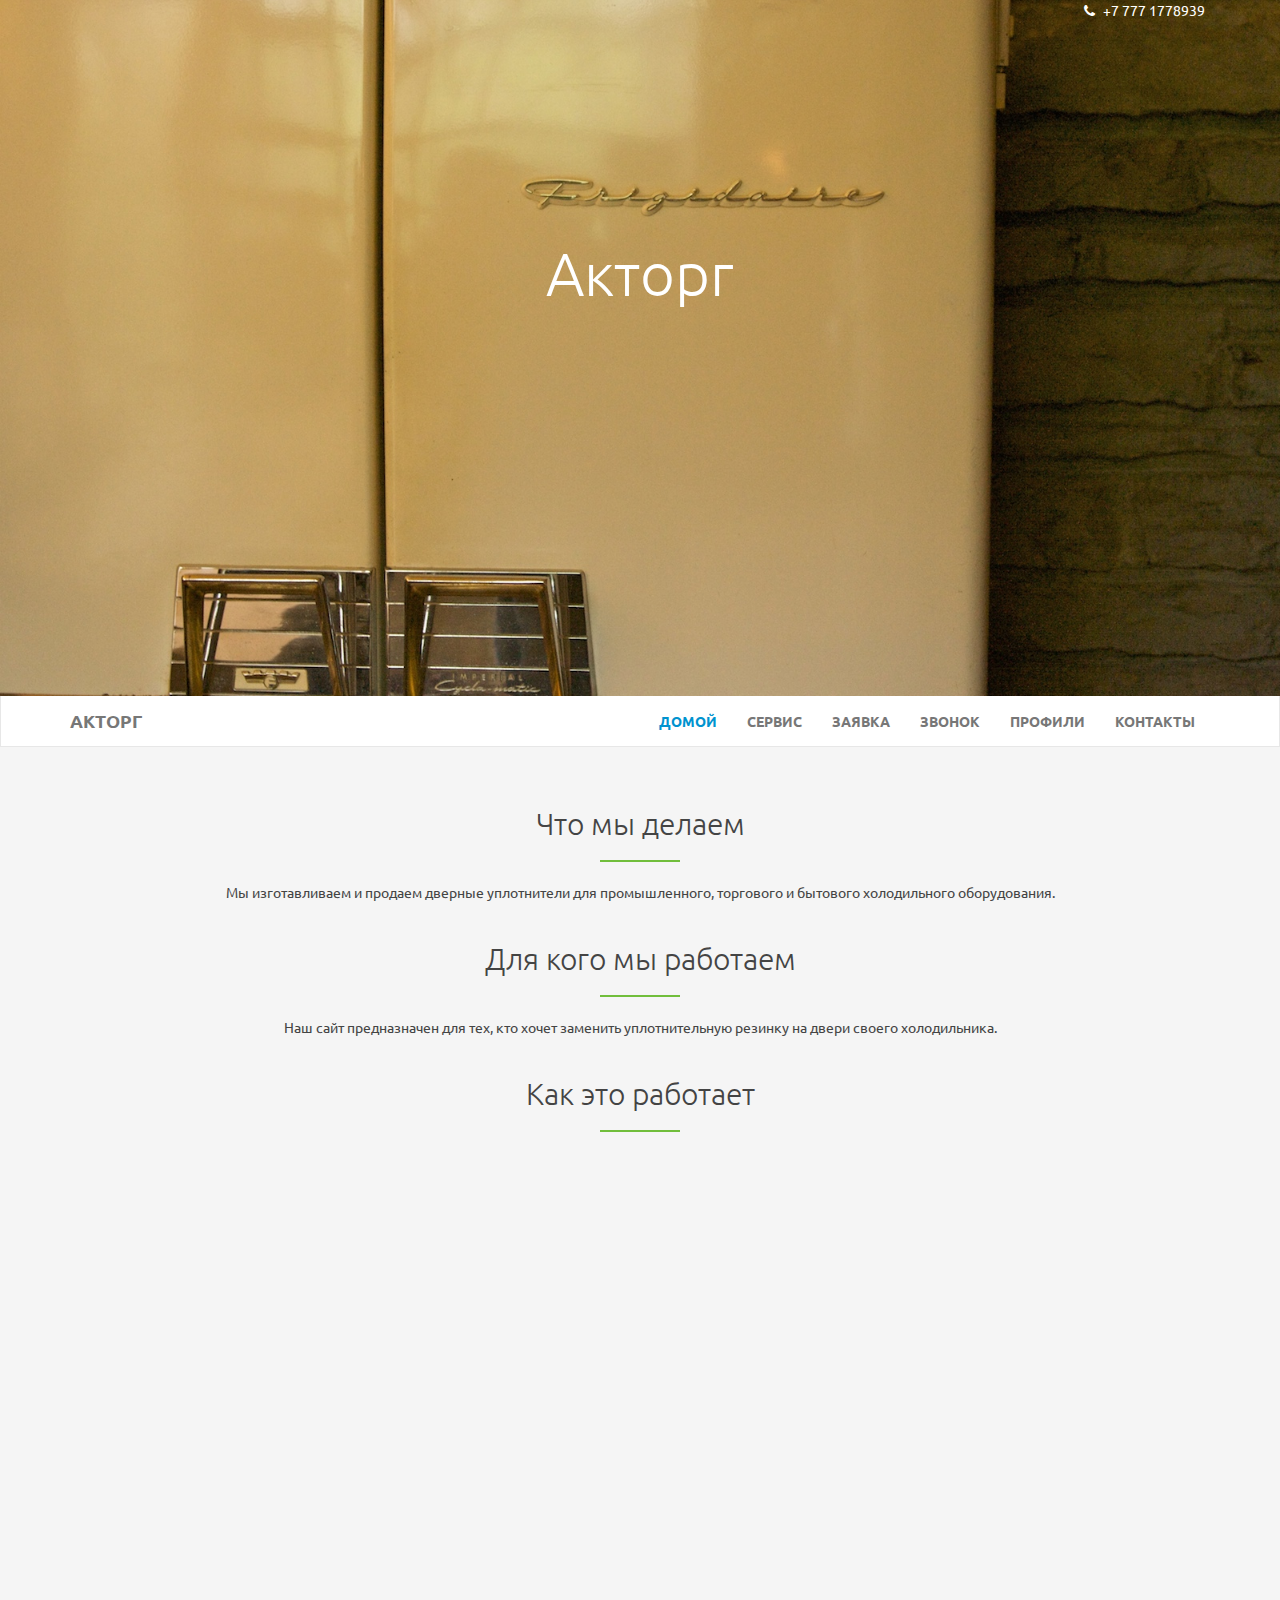
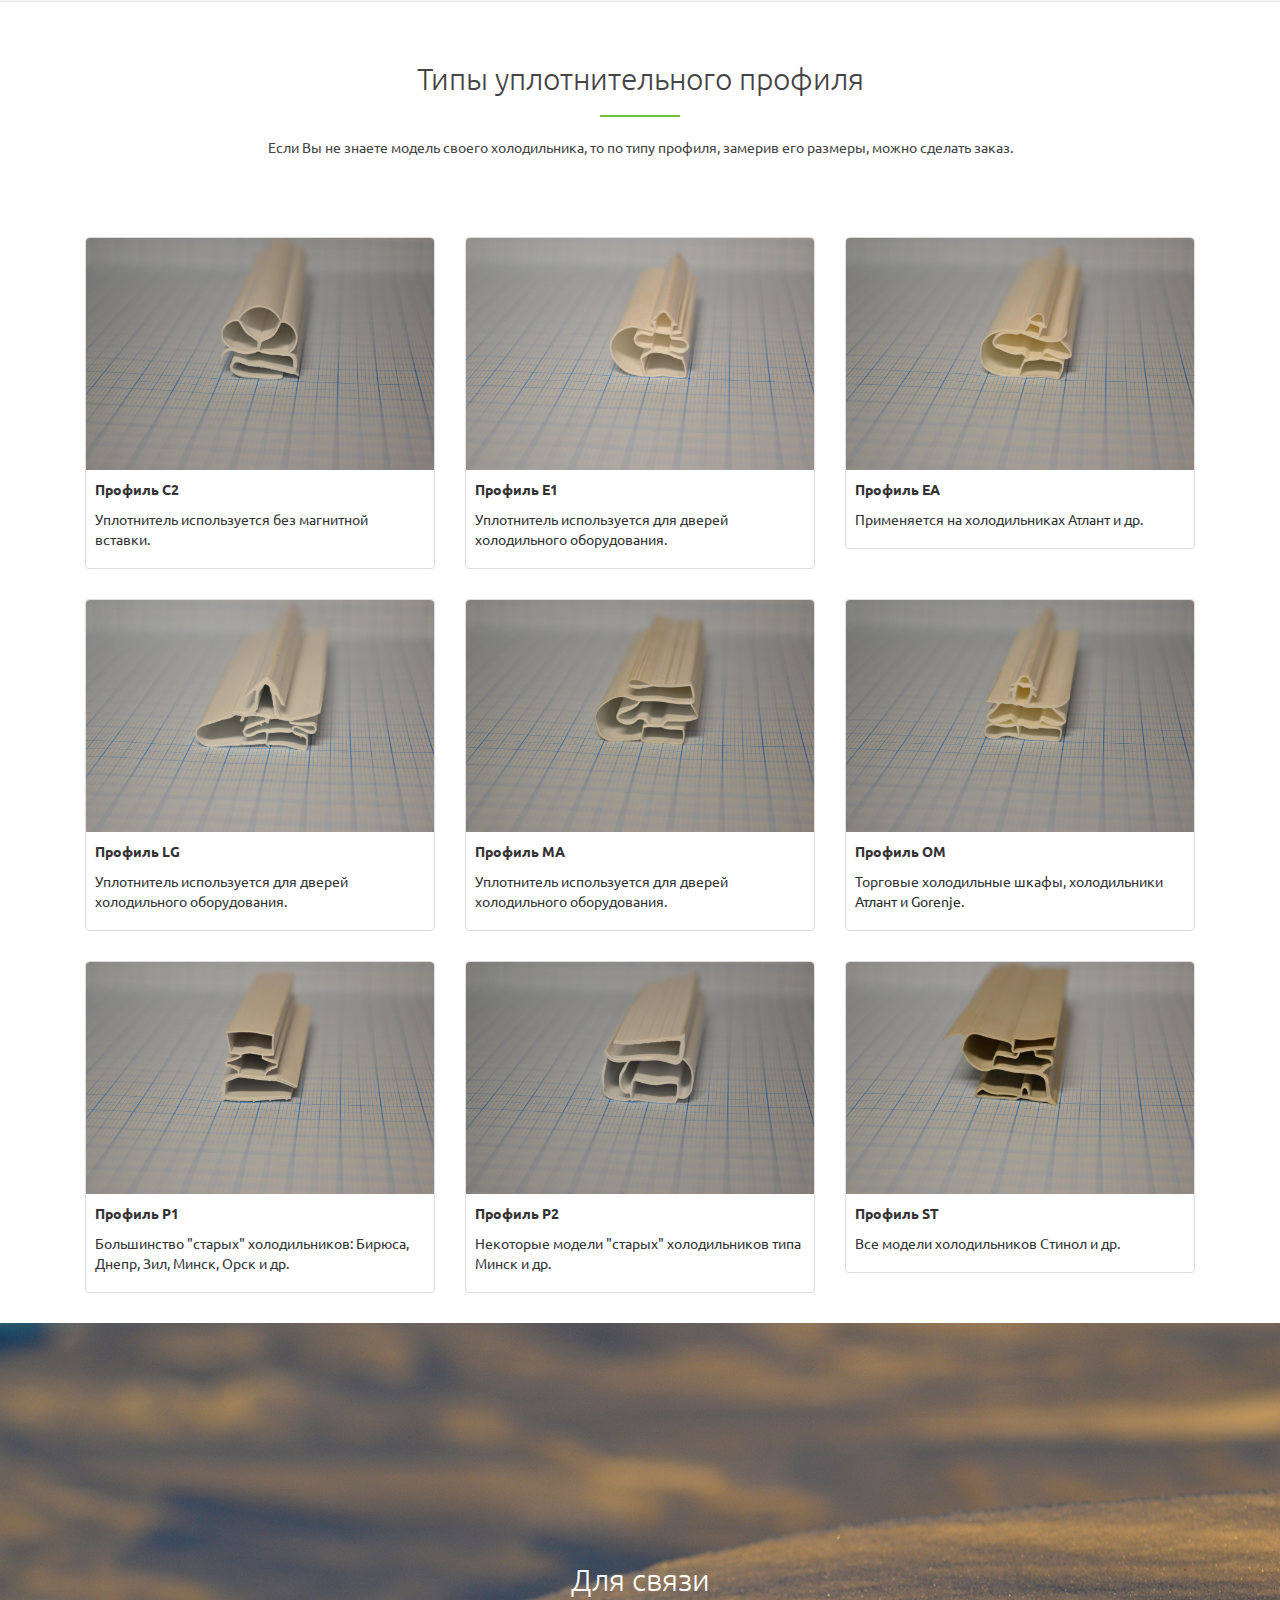
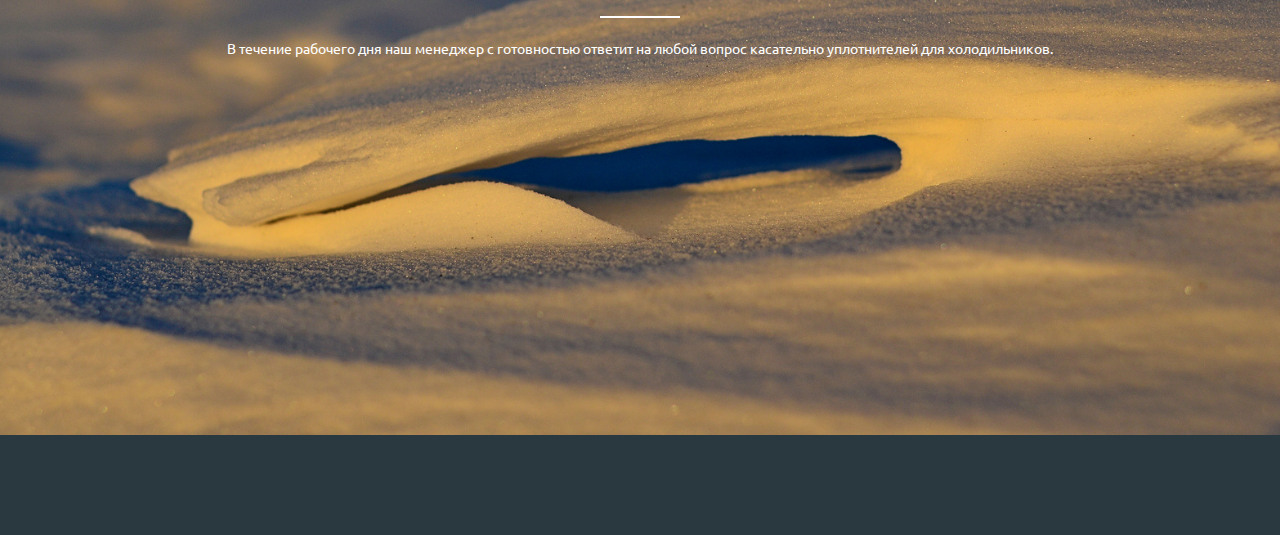
==== commit bbe1463e: "merge again" ====
--- a/index.html
+++ b/index.html
@@ -1,4 +1,3 @@
-<<<<<<< HEAD
 <!DOCTYPE html>
 <html>
 	<head>
@@ -583,586 +582,4 @@
 		<!-- //Yandex.Metrika counter -->
 		
 	</body>
-</html>
-=======
-<!DOCTYPE html>
-<html>
-	<head>
-	
-		<meta charset="UTF-8">
-		<meta http-equiv="X-UA-Compatible" content="IE=Edge">
-		<meta name="viewport" content="width=device-width, initial-scale=1.0">
-		
-		<link rel="shortcut icon" href="assets/ico/favicon.ico">
-		
-		<title>Акторг</title>
-	
-		<meta name="description" content="">
-		<meta name="keywords" content="">
-		<meta name="author" content="mikhail niedre">
-			
-		<!-- Bootstrap core CSS -->
-	    <link rel="stylesheet" href="assets/css/bootstrap.min.css" type="text/css">
-		<link rel="stylesheet" href="assets/css/style.css" type="text/css">
-
-        <link rel="stylesheet" href="assets/css/animate.min.css">
-        <link rel="stylesheet" href="assets/css/font-awesome.min.css">
-        
-        <!--[if lt IE 9]>
-    		<script src="assets/js/html5shiv.js"></script>
-    		<script src="assets/js/respond.min.js"></script>
-    	<![endif]-->
-	</head>
-
-<body>
-	 
-					
-	<!-- .LOADER --> 
-    <div class="loader">
-		<div class="fading-line"></div>
-	</div>
-	
-					
-	<!-- # HOME -->
-	<section id="home" class="page">
-		<div class="container">
-		
-			<div class="pull-right" data-animation="fadeInDown" data-delay="300">
-				<address>
-					<i class="fa fa-phone"></i>
-					<a href="tel:+77771778939">+7 777 1778939</a>
-				</address>				
-			</div>
-			
- 			<div class="content cover text-center">
-				<div class="row">
-					<div class="col-lg-12">
-						<h1 class="animated hiding" data-animation="fadeInDown" data-delay="600">Акторг</h1>
-						<a class="btn btn-blue animated hiding" data-animation="fadeIn" data-delay="1200" href="#services">узнать больше</a>
-						<h3>
-							<!-- <span class="animated hiding" data-animation="fadeIn" data-delay="1200">Делаем</span><br/> -->
-							<span class="animated hiding" data-animation="fadeIn" data-delay="1500">изготовление и продажа</span><br /> 
-							<span class="animated hiding" data-animation="fadeIn" data-delay="1800">уплотнителей</span><br /> 
-							<span class="animated hiding" data-animation="fadeIn" data-delay="2100">для холодильников.</span>
-						</h3>
-					</div>
-				</div>
-			</div>
-			
-		</div>
-	</section>	    	
-
-	<!-- navbar -->
-	<div id="navbar-top">
-		<nav class="navbar navbar-default navbar-static" role="navigation">
-			<div class="container">
-				<div class="navbar-header">
-					<button type="button" class="navbar-toggle" data-toggle="collapse"
-						data-target=".navbar-collapse">
-						<span class="sr-only">Toggle navigation</span>
-						<span class="icon-bar"></span> 
-						<span class="icon-bar"></span> 
-						<span class="icon-bar"></span>
-					</button>
-					<a class="navbar-brand nav-external" href="#home">Акторг</a>
-				</div>
-				<div class="collapse navbar-collapse">
-					<ul class="nav navbar-nav navbar-right">
-						<li class="active"><a href="#home">Домой</a></li>
-						<li><a href="#services">Сервис</a></li>
-						
-              			<li><a href="#profiles">Профили</a></li>
-              			
-						<!-- 
-						<li><a href="#clients">Отзывы клиентов</a></li>
-						<li><a href="#about">О Нас</a></li>
- 						-->
-						
-						<li><a href="#contact">Контакты</a></li>
-					</ul>
-				</div>
-			</div>
-		</nav>
-	</div>
-	<!-- //#navbar-top -->
-	
-	<section id="services" class="page">
-		<div class="container">
-			<div class="content text-center">
-				<div class="heading">
-					<h2>Что мы делаем</h2>
-					<div class="border"></div>
-					<p>Мы изготавливаем и продаем дверные уплотнители для промышленного, торгового и
-						бытового холодильного оборудования.</p>
-					<br />
-					<br />
-					<h2>Для кого мы работаем</h2>
-					<div class="border"></div>
-					<p>Наш сайт предназначен для тех, кто хочет заменить
-						уплотнительную резинку на двери своего холодильника.</p>
-					<!--
-            		<p>Мы поможем Вам определить тип используемого профиля уплотнителя, произвести необходимые замеры и установить на место старого.</p>
-            		<p>Мы доставим уплотнитель к Вам домой удобным для Вас способом</p>
-            		-->
-					<br />
-					<br />
-					<h2>Как это работает</h2>
-					<div class="border"></div>
-					<br />
-				</div>
-				<div class="row">
-
-					<div class="col-lg-4 service animated hiding"
-						data-animation="fadeInUp" data-delay="300">
-						<i class="fa fa-globe fa-5x"></i>
-						<h3>
-							<a href="#order">Заявка</a>
-						</h3>
-						<p class="text-left">Вы оставляете нам заявку на сайте,
-							заполнив необходимые поля формы.</p>
-						<p>
-							<button class="btn btn-blue" data-toggle="modal" data-target="#modal-request">оставить заявку</button>
-						</p>
-
-						<p class="text-left">Вы можете заказать обратный звонок и наш
-							менеджер свяжется с Вами, ответит на интересующие вопорсы и
-							поможет оформить заказ.</p>
-						<p>
-							<button class="btn btn-green" data-toggle="modal" data-target="#modal-callback">обратный звонок</button>
-						</p>
-					</div>
-
-					<div class="col-lg-4 service animated hiding"
-						data-animation="fadeInUp" data-delay="600">
-						<i class="fa fa-phone fa-5x"></i>
-						<h3>
-							<a href="#">Оформление</a>
-						</h3>
-						<div class="text-left">
-							При оформлении заказа наш менеджер	поможет Вам:
-							<ul class="fa-ul text-left">
-								<li><i class="fa-li fa fa-check-square-o"></i>подобрать подходящий тип профиля уплотнителя</li>
-								<li><i class="fa-li fa fa-check-square-o"></i>снять размер с уплотнительной рамки</li>
-								<li><i class="fa-li fa fa-check-square-o"></i>оформить заказ</li>
-							</ul>
-						</div>
-					</div>
-
-					<div class="col-lg-4 service animated hiding"
-						data-animation="fadeInUp" data-delay="900">
-						<i class="fa fa-plane fa-5x"></i>
-						<h3>
-							<a href="#">Доставка</a>
-						</h3>
-						<p class="text-left">Доставка уплотнителя осуществляется
-							наиболее удобным для Вас способом.</p>
-					</div>
-				</div>
-			</div>
-		</div>
-	</section>
-
-	<!-- modal-callback -->
-	<div class="modal fade" id="modal-callback" tabindex="-1" role="dialog"
-		aria-labelledby="modal-label-callback" aria-hidden="true">
-		<div class="modal-dialog">
-			<div class="modal-content">
-				<div class="modal-header">
-					<button type="button" class="close" data-dismiss="modal"
-						aria-hidden="true">&times;</button>
-					<h1 class="modal-title text-center" id="modal-label-callback">Обратный звонок</h1>
-				</div>
-				<div class="modal-body" id="modal-label-callback">
-					<div class="clearfix">
-						<form class="form col-md-12 center-block">
-							<div class="form-group">
-								<input type="text" class="form-control input-lg" id="modal-name" placeholder="Ваше имя">
-							</div>
-							<div class="form-group">
-								<input type="text" class="form-control input-lg bfh-phone" id="modal-tel" placeholder="Ваш телефон">
-							</div>
-							<div class="form-group">
-								<input type="text" class="form-control input-lg" id="modal-topic" placeholder="В кратце тема">
-							</div>
-							<div class="form-group">
-								<button class="btn btn-primary btn-lg btn-block"
-									data-dismiss="modal" id="mandrill-callback">Отправить</button>
-								<!-- <span class="pull-right"><a href="#">Register</a></span>
-								<span><a href="#">Need help?</a></span> -->
-							</div>
-						</form>
-					</div>
-				</div>
-				<div class="modal-footer">
-					<button type="button" class="btn btn-default" data-dismiss="modal">Назад</button>
-				</div>
-			</div>
-		</div>
-	</div>
-	<!-- //#modal-callback -->
-
-	<!-- modal-request -->
-	<div class="modal fade" id="modal-request" tabindex="-1" role="dialog"
-		aria-labelledby="modal-label-request" aria-hidden="true">
-		<div class="modal-dialog">
-			<div class="modal-content">
-				<div class="modal-header">
-					<button type="button" class="close" data-dismiss="modal" aria-hidden="true">&times;</button>
-					<h1 class="modal-title text-center" id="modal-label-request">Заявка</h1>
-				</div>
-				<div class="modal-body" id="modal-label-request">
-					<div class="clearfix">
-						<form class="form center-block" role="form">
-							<div class="row">
-								<div class="col-lg-6">
-									<div class="form-group">
-										<input type="text" class="form-control" id="modal-req-name" 
-											placeholder="Ваше имя">
-									</div>
-								</div>
-								<div class="col-lg-6">
-									<div class="form-group">
-										<input type="text" class="form-control bfh-phone" 
-											id="modal-req-tel" placeholder="Ваш телефон">
-									</div>	
-								</div>
-								<div class="col-lg-12">
-									<div class="form-group">
-										<input type="text" class="form-control"
-											id="modal-req-addr" placeholder="Адрес">
-									</div>
-								</div>
-								<div class="col-lg-4">
-									<div class="form-group">
-										<!-- <input type="text" class="form-control" 
-											id="modal-profile-type" placeholder="Тип профиля"> -->
-											<!-- <label for="modal-profile-type">Тип профиля</label> -->
-											<select class="form-control" id="modal-profile-type">
-											  <option value="C2">C2</option>
-											  <option value="E1">E1</option>
-											  <option value="EA">EA</option>
-											  <option value="LG">LG</option>
-											  <option value="MA">MA</option>
-											  <option value="OM">OM</option>
-											  <option value="P1">P1</option>
-											  <option value="P2">P2</option>
-											  <option value="ST">ST</option>
-											</select>
-									</div>
-								</div>
-								<div class="col-lg-4">
-									<div class="form-group">
-										<input type="text" class="form-control bfh-phone"
-											id="modal-profile-size" placeholder="Размеры">
-									</div>
-								</div>
-								<div class="col-lg-4">
-									<div class="form-group">
-										<input type="text" class="form-control"
-											id="modal-profile-amount" placeholder="Кол-во">
-									</div>
-								</div>
-								<div class="col-lg-12">
-									<div class="form-group">
-										<!-- <input type="text" class="form-control"
-											id="modal-profile-desc" placeholder="Примечание"> -->
-										<textarea class="form-control" id="modal-profile-desc" 
-											rows="1" placeholder="Примечание"></textarea>
-									</div>
-								</div>
-								<div class="col-lg-12">
-									<div class="form-group">
-										<button class="btn btn-primary btn-lg btn-block"
-											data-dismiss="modal" id="mandrill-request">Отправить</button>
-									</div>
-								</div>
-							</div>
-						</form>
-					</div>
-				</div>
-				<div class="modal-footer">
-					<button type="button" class="btn btn-default" data-dismiss="modal">Назад</button>
-				</div>
-			</div>
-		</div>
-	</div>
-	<!-- //#modal-request -->
-
-	<!-- #GALLERY -->
-	<section id="profiles" class="page">
-		<div class="container">
-			<div class="content text-center">
-				<div class="heading">
-					<h2>Типы уплотнительного профиля</h2>
-					<div class="border"></div>
-					<p>Если Вы не знаете модель своего холодильника, то по типу профиля, замерив его размеры, можно сделать заказ.</p>
-					<br />
-				</div>
-			</div>
-				
-			<div class="container-fluid">
-				<div class="row profile-grid">
-
-					<div class="col-sm-4 col-xs-12 profile">
-						<div class="thumbnail">
-							<a href="#" title="С2" class="thumb">
-				          		<img src="assets/img/profile/C2.jpg" alt="" class="img-responsive img-rounded" 
-				          			data-toggle="modal" data-target="#modal-profile-lg">
-				          	</a>
-				          	<div class="caption">
-					            <p class="profile-name">Профиль C2</p>
-					            <p>Уплотнитель используется без магнитной вставки.</p>
-				          	</div>
-				    	</div> <!-- //.thumbnail -->
-				    </div> <!-- //.profile -->
-			
-					<div class="col-sm-4 col-xs-12 profile">
-						<div class="thumbnail">
-							<a href="#" title="E1" class="thumb">
-				          		<img src="assets/img/profile/E1.jpg" alt="" class="img-responsive img-rounded" 
-				          			data-toggle="modal" data-target="#modal-profile-lg">
-				          	</a>
-				          	<div class="caption">
-					            <p class="profile-name">Профиль E1</p>
-				            	<p>Уплотнитель используется для дверей холодильного оборудования.</p>
-				          	</div>
-				    	</div> <!-- //.thumbnail -->
-				    </div> <!-- //.profile -->
-			
-					<div class="col-sm-4 col-xs-12 profile">
-						<div class="thumbnail">
-							<a href="#" title="EA" class="thumb">
-				          		<img src="assets/img/profile/EA.jpg" alt="" class="img-responsive img-rounded" 
-				          			data-toggle="modal" data-target="#modal-profile-lg">
-				          	</a>
-				          	<div class="caption">
-					            <p class="profile-name">Профиль EA</p>
-				            	<p>Применяется на холодильниках Атлант и др.</p>
-				          	</div>
-				    	</div> <!-- //.thumbnail -->
-				    </div> <!-- //.profile -->
-				    
-  					<div class="clearfix hidden-xs"></div>
-				    
-				    <div class="col-sm-4 col-xs-12 profile">
-						<div class="thumbnail">
-							<a href="#" title="LG" class="thumb">
-				          		<img src="assets/img/profile/LG.jpg" alt="" class="img-responsive img-rounded" 
-				          			data-toggle="modal" data-target="#modal-profile-lg">
-				          	</a>
-				          	<div class="caption">
-					            <p class="profile-name">Профиль LG</p>
-				            	<p>Уплотнитель используется для дверей холодильного оборудования.</p>
-				          	</div>
-				    	</div> <!-- //.thumbnail -->
-				    </div> <!-- //.profile -->
-				    
-				    <div class="col-sm-4 col-xs-12 profile">
-						<div class="thumbnail">
-							<a href="#" title="MA" class="thumb">
-				          		<img src="assets/img/profile/MA.jpg" alt="" class="img-responsive img-rounded" 
-				          			data-toggle="modal" data-target="#modal-profile-lg">
-				          	</a>
-				          	<div class="caption">
-					            <p class="profile-name">Профиль MA</p>
-				            	<p>Уплотнитель используется для дверей холодильного оборудования.</p>
-				          	</div>
-				    	</div> <!-- //.thumbnail -->
-				    </div> <!-- //.profile -->
-				    
-				    <div class="col-sm-4 col-xs-12 profile">
-						<div class="thumbnail">
-							<a href="#" title="OM" class="thumb">
-				          		<img src="assets/img/profile/OM.jpg" alt="" class="img-responsive img-rounded" 
-				          			data-toggle="modal" data-target="#modal-profile-lg">
-				          	</a>
-				          	<div class="caption">
-					            <p class="profile-name">Профиль OM</p>
-				            	<p>Торговые холодильные шкафы, холодильники <a href="http://www.atlant.by/bt.atlant.by/">Атлант</a> и <a href="http://www.gorenje.ru/">Gorenje</a>.</p>
-				          	</div>
-				    	</div> <!-- //.thumbnail -->
-				    </div> <!-- //.profile -->				   
-				    
-				    <div class="clearfix hidden-xs"></div>
-				    
-				    <div class="col-sm-4 col-xs-12 profile">
-						<div class="thumbnail">
-							<a href="#" title="P1" class="thumb">
-				          		<img src="assets/img/profile/P1.jpg" alt="" class="img-responsive img-rounded" 
-				          			data-toggle="modal" data-target="#modal-profile-lg">
-				          	</a>
-				          	<div class="caption">
-					            <p class="profile-name">Профиль P1</p>
-				            	<p>Большинство "старых" холодильников: Бирюса, Днепр, Зил, Минск, Орск и др.</p>
-				          	</div>
-				    	</div> <!-- //.thumbnail -->
-				    </div> <!-- //.profile -->
-
-				    <div class="col-sm-4 col-xs-12 profile">
-						<div class="thumbnail">
-							<a href="#" title="P2" class="thumb">
-				          		<img src="assets/img/profile/P2.jpg" alt="" class="img-responsive img-rounded" 
-				          			data-toggle="modal" data-target="#modal-profile-lg">
-				          	</a>
-				          	<div class="caption">
-					            <p class="profile-name">Профиль P2</p>
-				            	<p>Некоторые модели "старых" холодильников типа Минск и др.</p>
-				          	</div>
-				    	</div> <!-- //.thumbnail -->
-				    </div> <!-- //.profile -->
-
-				    <div class="col-sm-4 col-xs-12 profile">
-						<div class="thumbnail">
-							<a href="#" title="ST" class="thumb">
-				          		<img src="assets/img/profile/ST.jpg" alt="" class="img-responsive img-rounded" 
-				          			data-toggle="modal" data-target="#modal-profile-lg">
-				          	</a>
-				          	<div class="caption">
-					            <p class="profile-name">Профиль ST</p>
-				            	<p>Все модели холодильников Стинол и др.</p>
-				          	</div>
-				    	</div> <!-- //.thumbnail -->
-				    </div> <!-- //.profile -->				    
-  					
-  					<div class="clearfix hidden-xs"></div>
-  									    		
-				</div><!-- //.row -->
-			</div>
-		</div>
-
-	</section>
-	<!-- //#GALLERY -->
-	
-	<!-- .modal-profile -->
-	<div class="modal fade" id="modal-profile-lg" tabindex="-1"
-			role="dialog" aria-labelledby="modal-label-profile" aria-hidden="true">
-			<div class="modal-dialog modal-lg">
-				<div class="modal-content">
-					<div class="modal-header">
-						<button class="close" type="button" data-dismiss="modal">×</button>
-						<h3 class="modal-title" id="modal-label-profile"></h3>
-					</div>
-					<div class="modal-body" id="modal-label-profile">
-					</div>
-					<div class="modal-footer">
-						<button class="btn btn-default" data-dismiss="modal">Закрыть</button>
-					</div>
-				</div>
-			</div>
-		</div>
-	<!-- //.modal-profile -->
-	
-	<!-- #CONTACT -->
-	<section id="contact" class="page">
-		<div class="container">
-			<div class="content cover text-center">
-				<div class="heading">
-					<h2>Для связи</h2>
-					<div class="border"></div>
-					<p>В течение рабочего дня наш менеджер с готовностью ответит на
-						любой вопрос касательно уплотнителей для холодильников.</p>
-				</div>
-				<div class="row">
-					<div class="col-lg-3 animated hiding" data-animation="fadeInRight" data-delay="600">
-						<i class="fa fa-map-marker fa-3x"></i>
-						<a href="#">Казахстан, Актобе</a>
-					</div>
-					<div class="col-lg-3 animated hiding" data-animation="fadeInDown" data-delay="300">
-						<i class="fa fa-phone fa-3x"></i>
-						<a href="tel:+77771778939">+7 777 1778939</a>
-					</div>
-					<div class="col-lg-3 animated hiding" data-animation="fadeInDown" data-delay="600">
-						<i class="fa fa-envelope fa-3x"></i> 
-						<a href="mailto:mail@uplotnitel.kz">mail@uplotnitel.kz</a>
-					</div>
-					<div class="col-lg-3 animated hiding" data-animation="fadeInLeft" data-delay="500">
-						<i class="fa fa-vk fa-3x"></i> 
-						<a class="vk" href="https://vk.com/public80459261" title="vKontakte">#aktorg</a>
-					</div>
-				</div>
-			</div>
-		</div>
-	</section>
-	<!-- //#CONTACT -->
-	
-	<!-- #FOOTER -->
-	<footer id="footer">
-		<div class="container">
-			<div class="row">
-				<div class="col-lg-12 animated hiding" data-animation="fadeInUp">
-					
-					<!-- 
-		            <ul class="social list-inline ">
-		              <li>
-		                <a class="vk" href="http://www.vk.com" title="vKontakte">
-		                  <i class="fa fa-vk fa-2x"></i>
-		                </a>
-		              </li>
-		            </ul> 
-		            -->
-            
-					<p class="copyright">
-						<span class="text-muted">Все права защищены. &copy; Акторг</span> 
-						<!-- находится под лицензией <a href="http://www.apache.org/licenses/LICENSE-2.0">Apache License v2.0</a> &middot; -->
-						<!-- Основан на <a href="http://getbootstrap.com/">Bootstrap</a>. -->
-						<!-- Created by <a href="http://www.twitter.com/halibegic">Hasan Alibegic</a> &middot; -->
-						<!-- Создан из <a href="http://halibegic.github.io/merlin/">merlin</a> &middot;  -->
-						<!-- Под лицензией <a href="http://www.apache.org/licenses/LICENSE-2.0">Apache License v2.0</a> &middot;  --> 
-						<!-- Основан на <a href="http://getbootstrap.com/">Bootstrap</a> &middot;  --> 
-						<!-- Иконки от <a href="http://fontawesome.io/">Font Awesome</a> &middot;  --> 
-						<!-- <a href="http://www.github.com/halibegic/merlin">GitHub Project</a> -->
-					</p>
-				</div>
-			</div>
-		</div>
-	</footer>
-	<!-- //#FOOTER -->
-
-		<script src="assets/js/jquery.min.js" type="text/javascript"></script>	
-		<script src="assets/js/bootstrap.min.js" type="text/javascript"></script>
-		<script src="assets/js/imagesloaded.min.js" type="text/javascript"></script>
-		<script src="assets/js/jquery.scrollTo.min.js" type="text/javascript"></script>
-		<script src="assets/js/jquery.nav.min.js" type="text/javascript"></script>
-		<script src="assets/js/jquery.appear.min.js" type="text/javascript"></script>	
-		<script src="assets/js/script.js" type="text/javascript"></script>
-	<!-- 
-	Запрос из постороннего источника заблокирован: 
-	Политика одного источника запрещает чтение удаленного ресурса на 
-	https://mandrillapp.com/api/1.0/messages/send.json. 
-	Это может быть исправлено путем перемещения ресурса в тот же домен или включением CORS.	
-	-->
-		<!-- Yandex.Metrika counter -->
-		<script type="text/javascript">
-		    (function (d, w, c) {
-		        (w[c] = w[c] || []).push(function() {
-		            try {
-		                w.yaCounter26491065 = new Ya.Metrika({id:26491065,
-		                        clickmap:true,
-		                        trackLinks:true,
-		                        accurateTrackBounce:true});
-		            } catch(e) { }
-		        });
-		
-		        var n = d.getElementsByTagName("script")[0],
-		            s = d.createElement("script"),
-		            f = function () { n.parentNode.insertBefore(s, n); };
-		        s.type = "text/javascript";
-		        s.async = true;
-		        s.src = (d.location.protocol == "https:" ? "https:" : "http:") + "//mc.yandex.ru/metrika/watch.js";
-		
-		        if (w.opera == "[object Opera]") {
-		            d.addEventListener("DOMContentLoaded", f, false);
-		        } else { f(); }
-		    })(document, window, "yandex_metrika_callbacks");
-	    </script>
-		<noscript>
-			<div>
-				<img src="//mc.yandex.ru/watch/26491065"
-					style="position: absolute; left: -9999px;" alt="" />
-			</div>
-		</noscript>
-		<!-- //Yandex.Metrika counter -->
-		
-	</body>
-</html>
->>>>>>> refs/remotes/origin/master
+</html>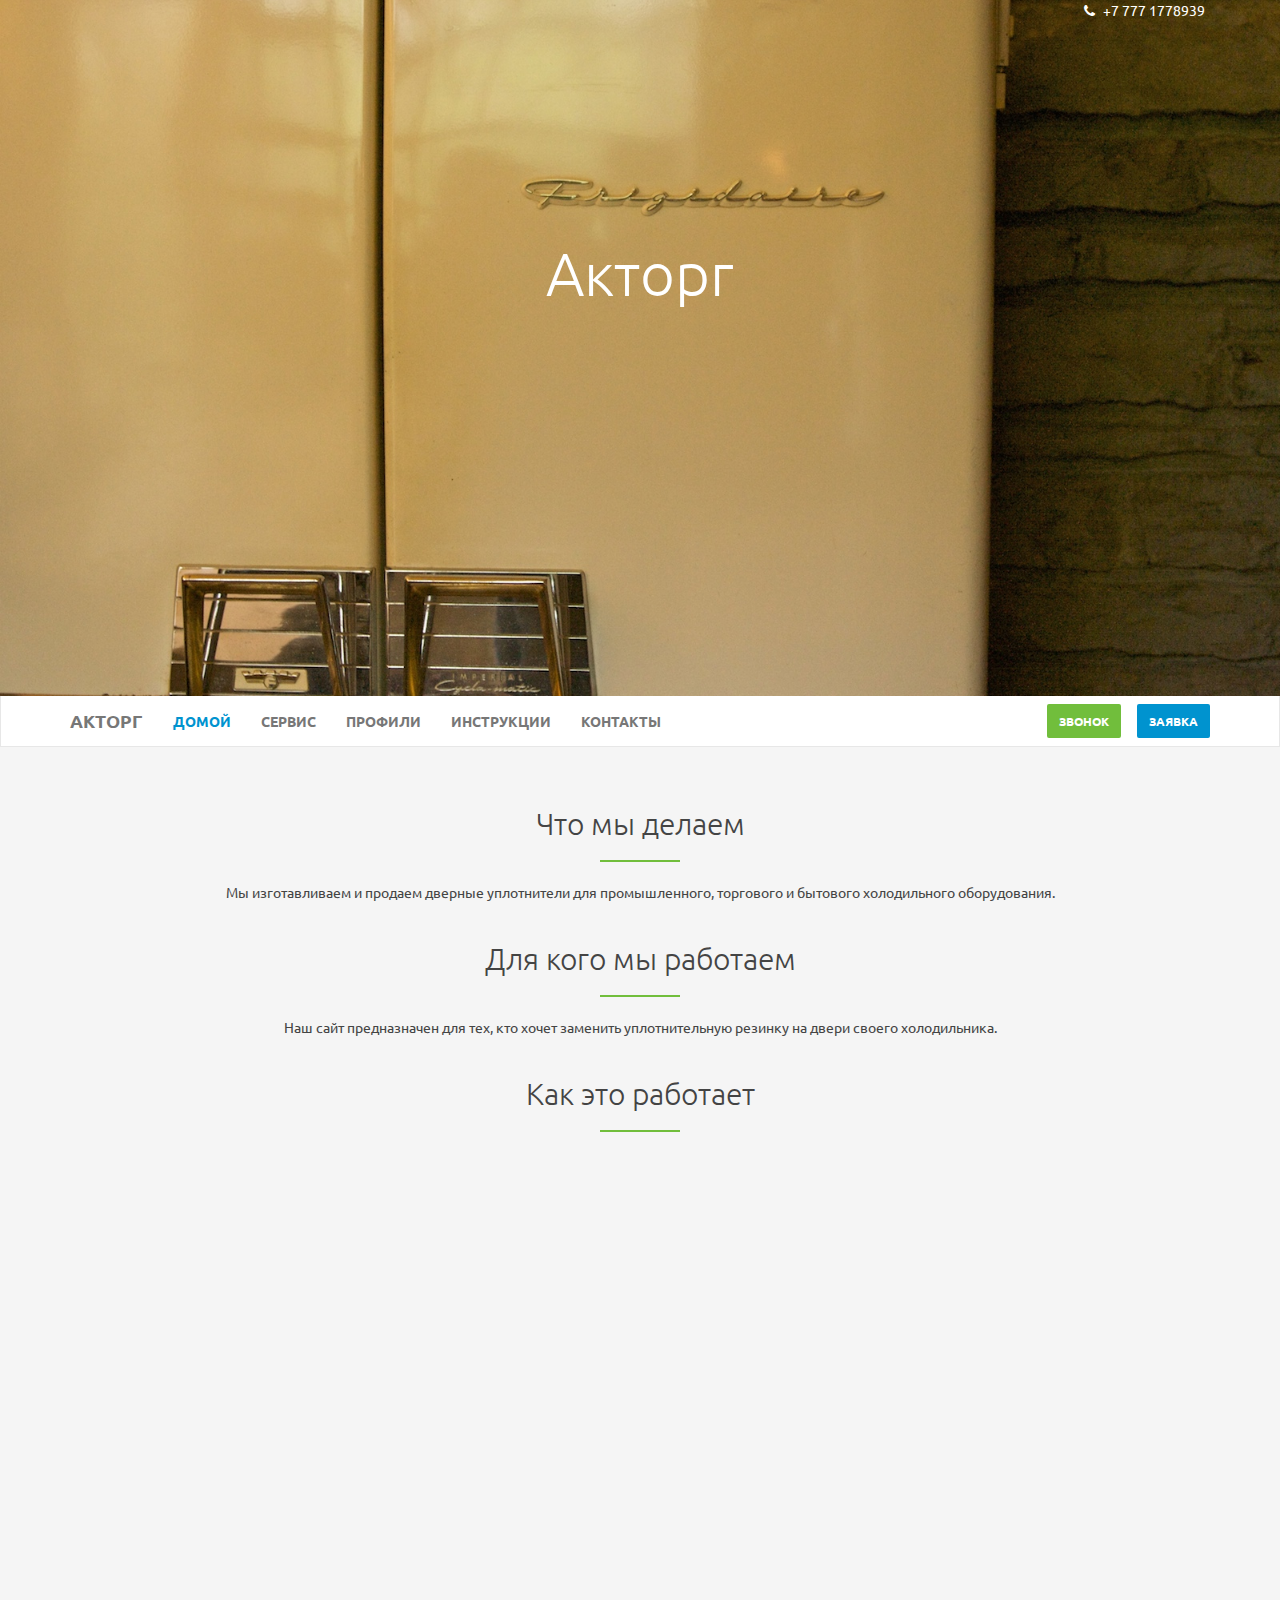
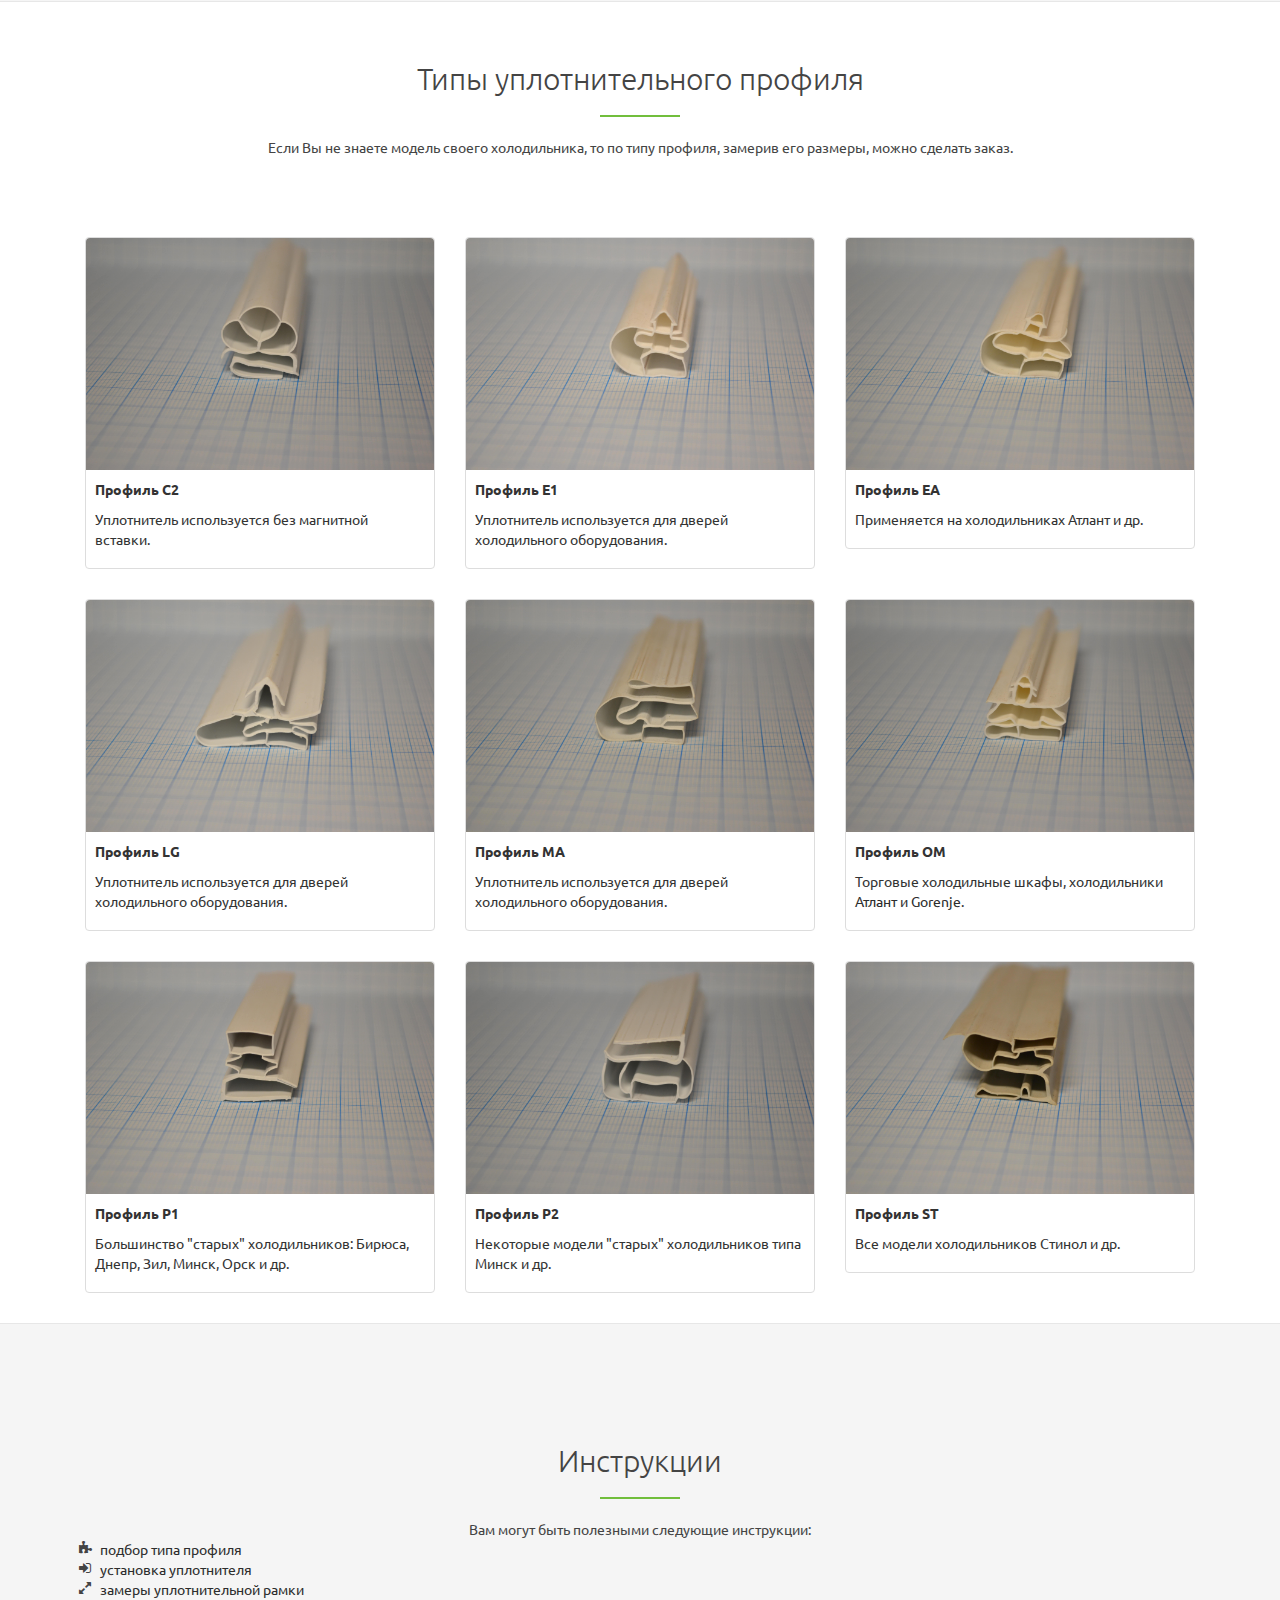
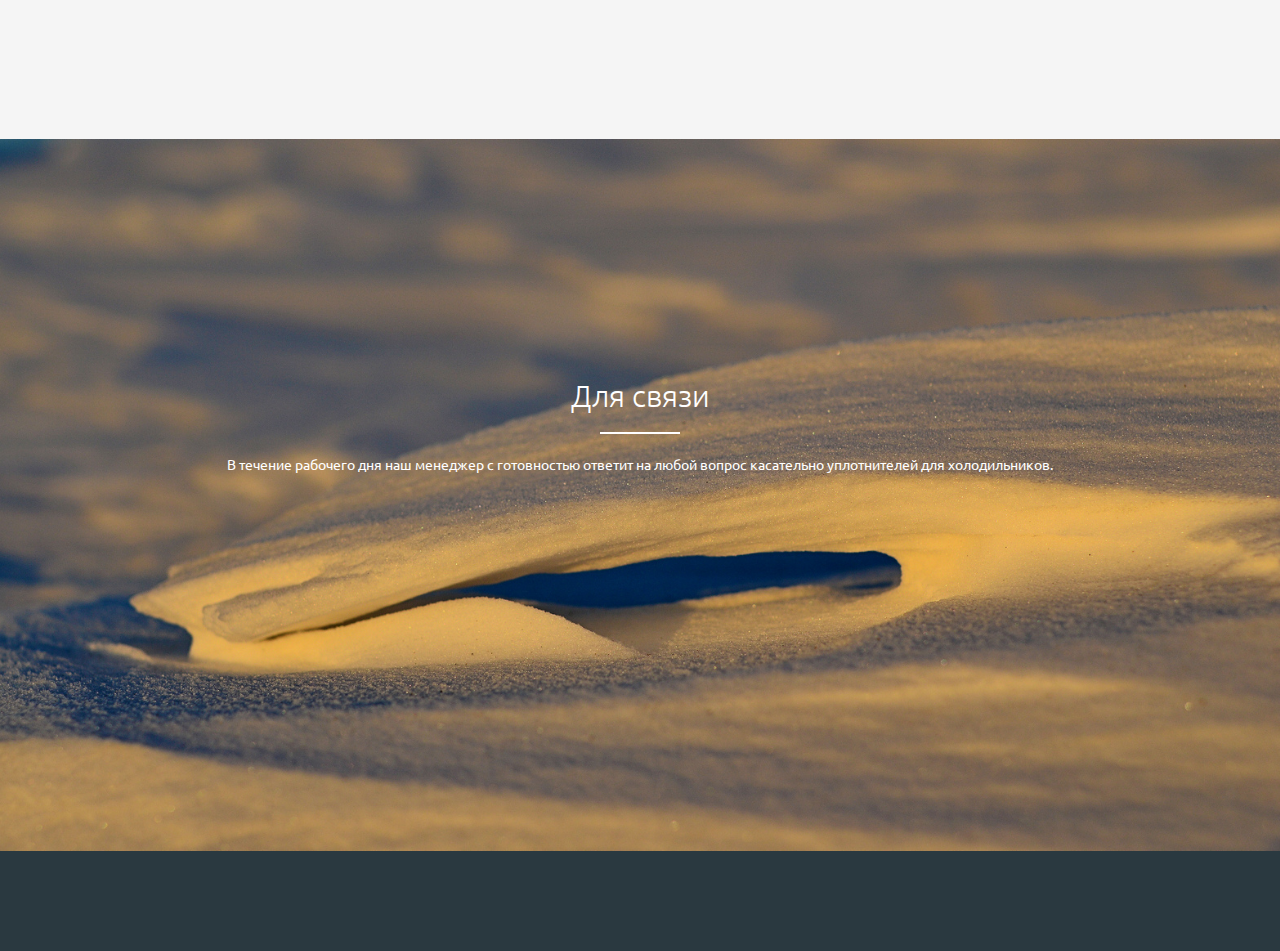
==== commit 8504fa4b: "#11 раздел инструкции" ====
--- a/index.html
+++ b/index.html
@@ -80,16 +80,19 @@
 					<a class="navbar-brand nav-external" href="#home">Акторг</a>
 				</div>
 				<div class="collapse navbar-collapse">
-					<ul class="nav navbar-nav navbar-right">
+					<ul class="nav navbar-nav navbar-left">
 						<li class="active"><a href="#home">Домой</a></li>
-						<li><a href="#services">Сервис</a></li>
-						<li><!-- заявка -->
+<!-- 						заявка
+						<li class="external">
 							<a href="" data-toggle="modal" data-target="#modal-request">заявка</a>
 						</li>
-						<li><!-- звонок -->
+						звонок
+						<li class="external">
 							<a href="" data-toggle="modal" data-target="#modal-callback">звонок</a>
-						</li>
+						</li> -->
+						<li><a href="#services">Сервис</a></li>
               			<li><a href="#profiles">Профили</a></li>
+						<li><a href="#manuals">Инструкции</a></li>
               			
 						<!-- 
 						<li><a href="#clients">Отзывы клиентов</a></li>
@@ -97,7 +100,22 @@
  						-->
 						
 						<li><a href="#contact">Контакты</a></li>
+						
 					</ul>
+					<ul class="nav navbar-nav navbar-right" id="buttons">
+<!-- 						заявка
+						<li class="external">
+							<a href="" data-toggle="modal" data-target="#modal-request">заявка</a>
+						</li>
+						звонок
+						<li class="external">
+							<a href="" data-toggle="modal" data-target="#modal-callback">звонок</a>
+						</li> -->
+						<li><a href="" class="btn btn-green" data-toggle="modal" data-target="#modal-callback">звонок</a></li>
+						<li><a href="" class="btn btn-blue" data-toggle="modal" data-target="#modal-request">заявка</a></li>
+					</ul>
+					
+					
 				</div>
 			</div>
 		</nav>
@@ -469,6 +487,38 @@
 			</div>
 		</div>
 	<!-- //.modal-profile -->
+	
+	<!-- #MANUALS -->
+    <section id="manuals" class="page">
+      	<div class="container">
+        	<div class="content text-center">
+          		<div class="heading">
+            		<h2>Инструкции</h2>
+            		<div class="border"></div>
+					<div class="text-center">
+						<p class="text-center">
+							Вам могут быть полезными следующие инструкции:
+							<ul class="fa-ul text-left">
+								<li>
+									<i class="fa-li fa fa-puzzle-piece"></i>
+									<a href="../pick.html">подбор типа профиля</a>
+								</li>
+								<li>
+									<i class="fa-li fa fa-sign-in"></i>
+									<a href="../install.html">установка уплотнителя</a>
+								</li>
+								<li>
+									<i class="fa-li fa fa-expand"></i>
+									<a href="../measure.html">замеры уплотнительной рамки</a>
+								</li>
+							</ul>
+						</p>
+					</div>
+          		</div>
+			</div>
+		</div>
+	</section>
+	<!-- //#MANUALS -->
 	
 	<!-- #CONTACT -->
 	<section id="contact" class="page">
--- a/assets/css/style.css
+++ b/assets/css/style.css
@@ -93,12 +93,41 @@
   font-weight: 600;
   text-transform: uppercase;
 }
+.navbar-default .navbar-nav#buttons > li {
+	padding-top: 8px;
+	padding-left: 16px;
+}
+.navbar-default .navbar-nav#buttons > li > a {
+	padding: 5px 10px;
+	color: white;
+}
+
+.navbar-default .navbar-nav#buttons > li > a.btn-green {
+	border: 2px solid #71be3c;
+	background-color: #71be3c;
+}
+.navbar-default .navbar-nav#buttons > li > a.btn-blue {
+	border: 2px solid #0093cf;
+	background-color: #0093cf;
+}
+.navbar-default .navbar-nav#buttons > li > a.btn-green:hover,
+.navbar-default .navbar-nav#buttons > li > a.btn-green:focus {
+	background-color: white;
+	color: #71be3c;
+}
+.navbar-default .navbar-nav#buttons > li > a.btn-blue:hover,
+.navbar-default .navbar-nav#buttons > li > a.btn-blue:focus {
+	background-color: white;
+	color: #0093cf;
+}
+
 .navbar-default .navbar-nav > .active > a,
 .navbar-default .navbar-nav > .active > a:hover,
 .navbar-default .navbar-nav > .active > a:focus {
   color: #0093cf;
   background-color: transparent;
 }
+
 .navbar-default .navbar-toggle { border-color: transparent }
 .navbar-default .navbar-toggle:hover,
 .navbar-default .navbar-toggle:focus { background-color: transparent }
@@ -152,7 +181,7 @@
 #services .service > i { margin-top: 60px }
 #services .service:hover > i { color: #71be3c }
 
-#profiles {}
+#profiles { border-bottom: solid 1px #e7e7e7; }
 #profiles .profile-grid { /* overflow: hidden; */ }
 /* avoid bad floating */
 #profiles .profile-grid .clearfix { padding-bottom: 30px; }
@@ -160,6 +189,10 @@
 #profiles .thumbnail { margin-bottom: 0; padding: 0;}
 #profiles .panel-thumbnail { overflow: hidden; }
 #profiles .img-rounded { border-radius: 4px 4px 0 0;}
+
+#manuals { background-color: #f5f5f5; }
+#manuals .content {   margin-top: 60px; margin-bottom: 60px;  }
+
 
 #contact {
   background: url(../img/cover/contact.jpg);
@@ -202,6 +235,7 @@
 @media screen and (max-width: 991px) { 
   #portfolio .items li { width: 50% }
   #testimonials .quote { padding: 0 70px }
+/*   .navbar-collapse { width: auto; border-top: 0; box-shadow: none; } */
 }
 @media (max-width: 767px) {
 	#profiles .thumbnail { margin-bottom: 30px; }
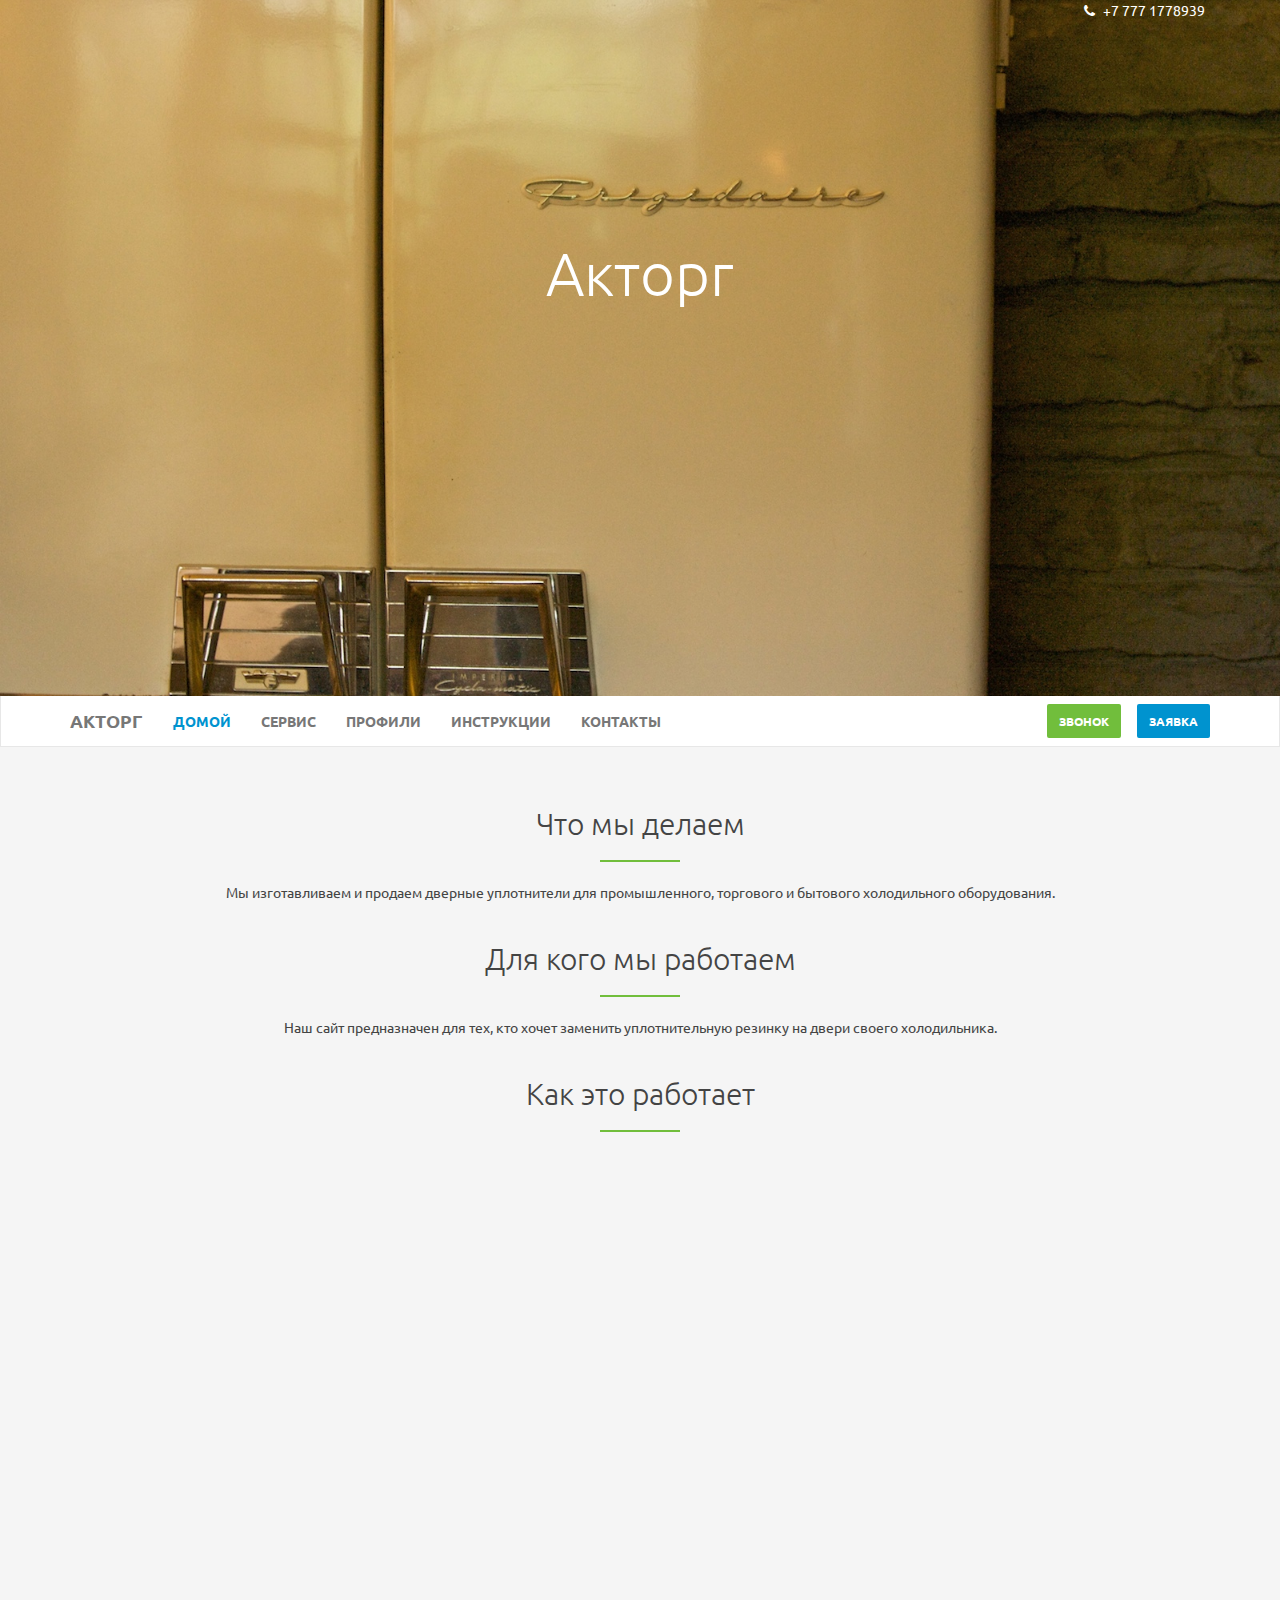
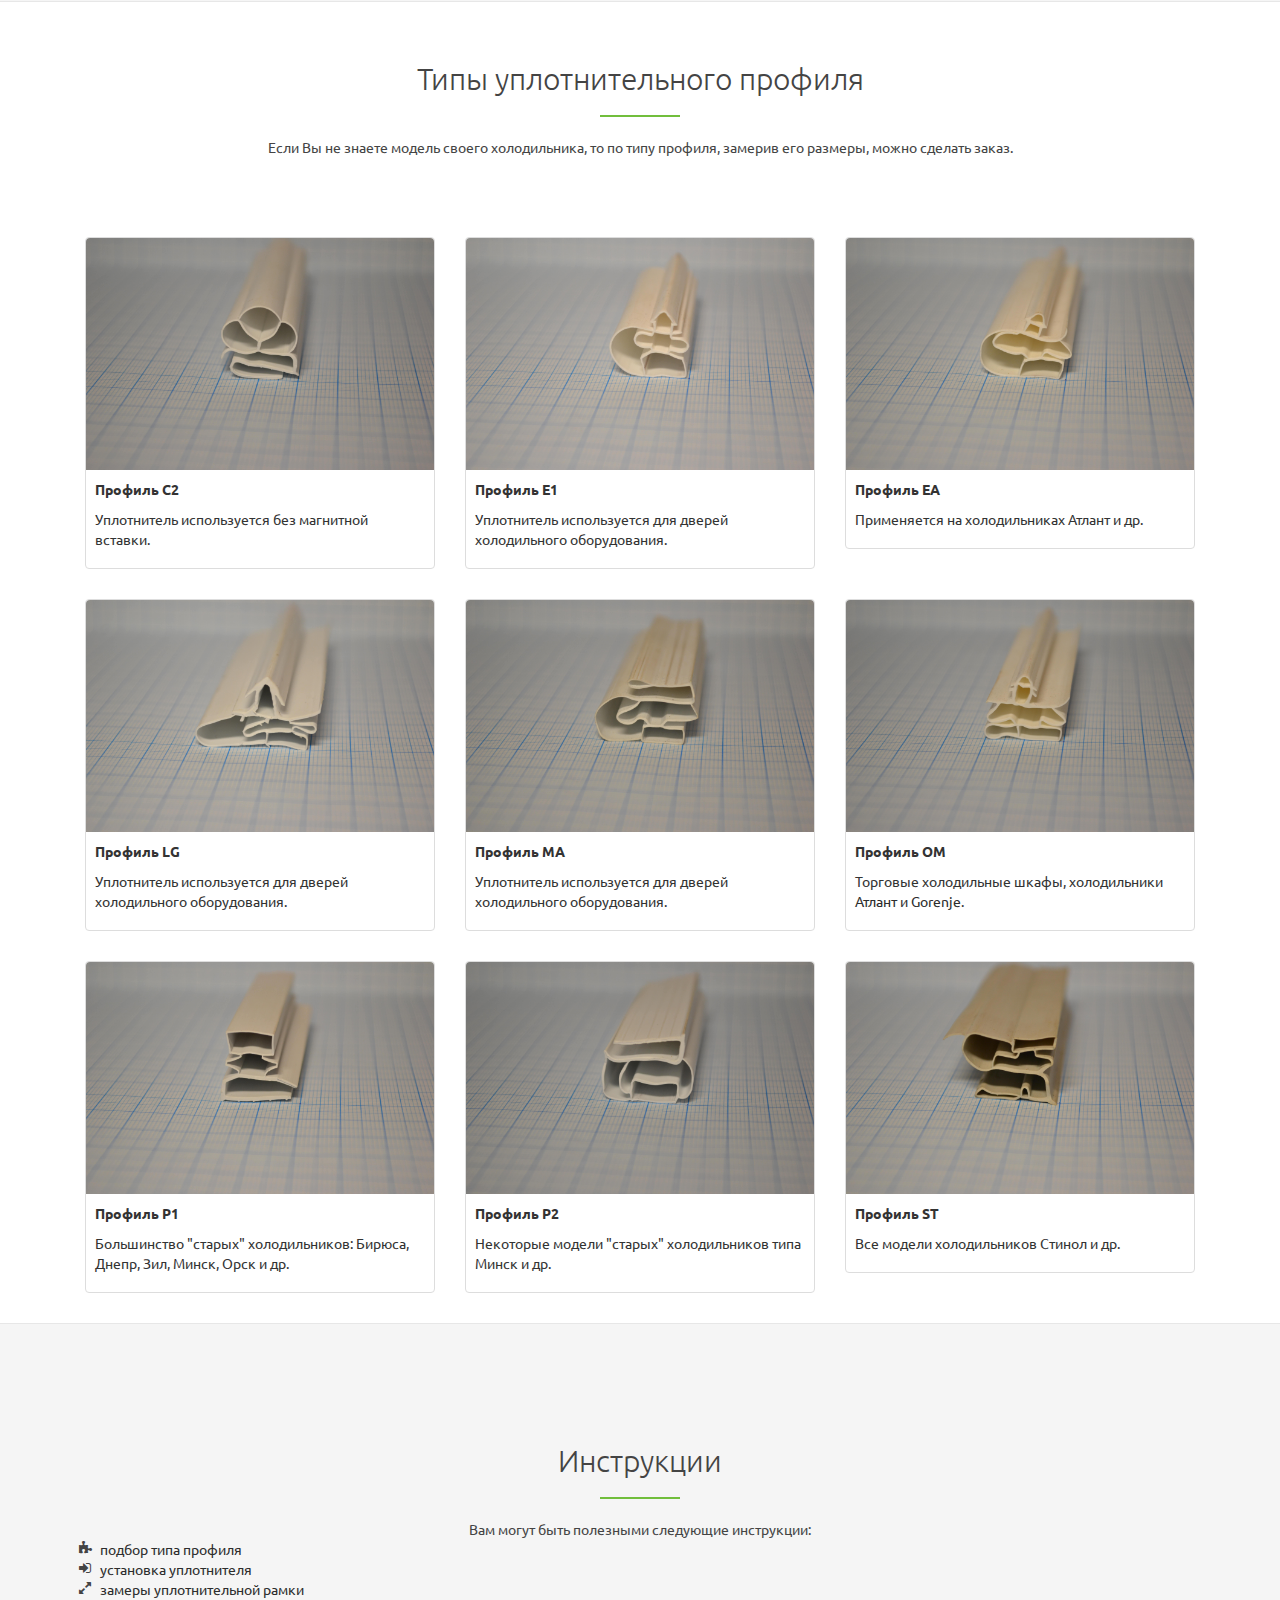
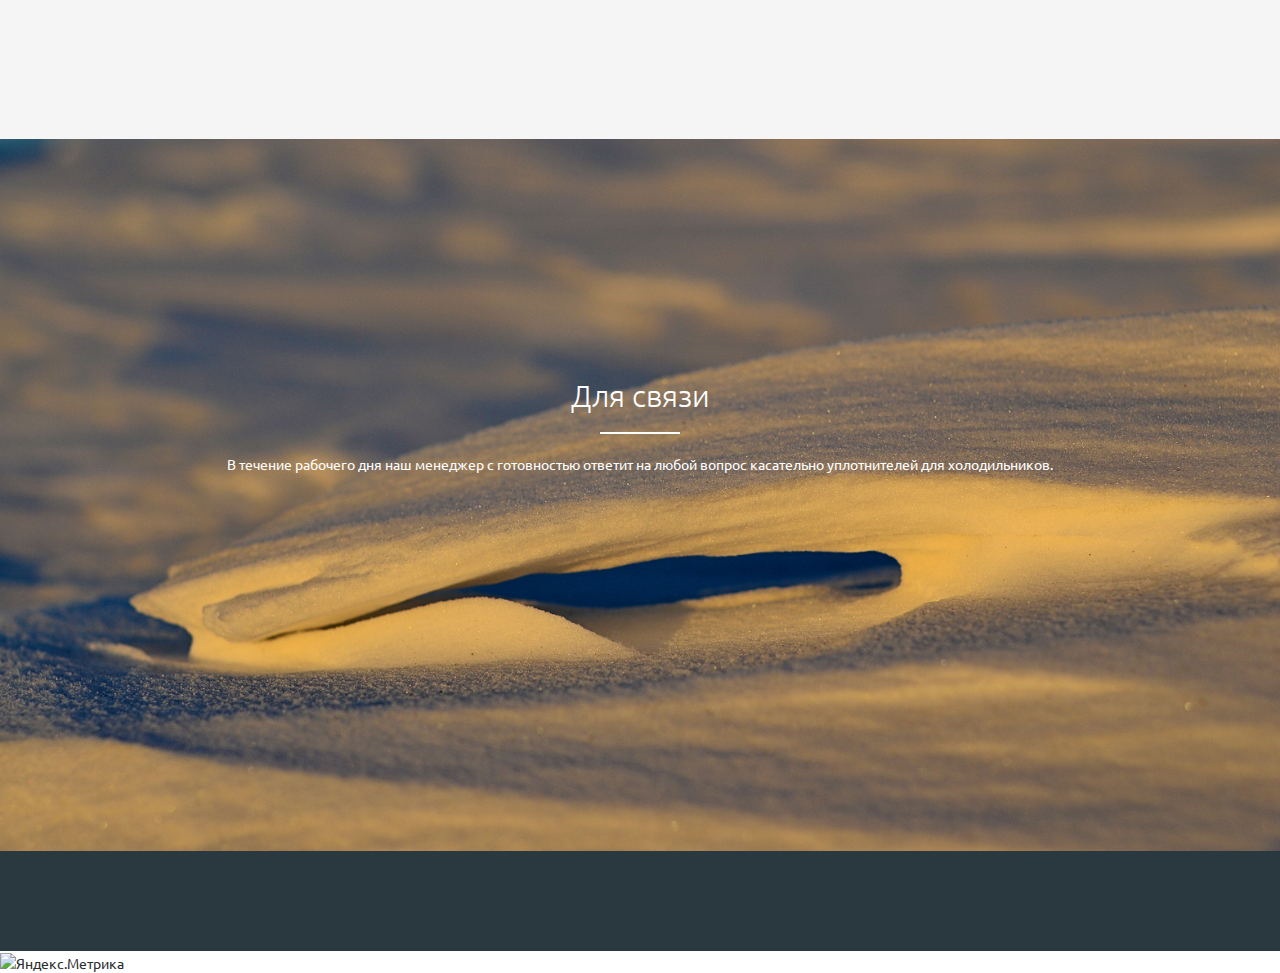
==== commit 8e8f25d8: "change ya.m" ====
--- a/index.html
+++ b/index.html
@@ -599,37 +599,42 @@
 	https://mandrillapp.com/api/1.0/messages/send.json. 
 	Это может быть исправлено путем перемещения ресурса в тот же домен или включением CORS.	
 	-->
-		<!-- Yandex.Metrika counter -->
-		<script type="text/javascript">
-		    (function (d, w, c) {
-		        (w[c] = w[c] || []).push(function() {
-		            try {
-		                w.yaCounter26491065 = new Ya.Metrika({id:26491065,
-		                        clickmap:true,
-		                        trackLinks:true,
-		                        accurateTrackBounce:true});
-		            } catch(e) { }
-		        });
-		
-		        var n = d.getElementsByTagName("script")[0],
-		            s = d.createElement("script"),
-		            f = function () { n.parentNode.insertBefore(s, n); };
-		        s.type = "text/javascript";
-		        s.async = true;
-		        s.src = (d.location.protocol == "https:" ? "https:" : "http:") + "//mc.yandex.ru/metrika/watch.js";
-		
-		        if (w.opera == "[object Opera]") {
-		            d.addEventListener("DOMContentLoaded", f, false);
-		        } else { f(); }
-		    })(document, window, "yandex_metrika_callbacks");
-	    </script>
-		<noscript>
-			<div>
-				<img src="//mc.yandex.ru/watch/26491065"
-					style="position: absolute; left: -9999px;" alt="" />
-			</div>
-		</noscript>
-		<!-- //Yandex.Metrika counter -->
-		
+	
+	<!-- Yandex.Metrika informer -->
+	<a href="https://metrika.yandex.ru/stat/?id=35760310&amp;from=informer"
+	target="_blank" rel="nofollow"><img src="https://informer.yandex.ru/informer/35760310/3_1_FFFFFFFF_EFEFEFFF_0_pageviews"
+	style="width:88px; height:31px; border:0;" alt="Яндекс.Метрика" title="Яндекс.Метрика: данные за сегодня (просмотры, визиты и уникальные посетители)" onclick="try{Ya.Metrika.informer({i:this,id:35760310,lang:'ru'});return false}catch(e){}" /></a>
+	<!-- /Yandex.Metrika informer -->
+	
+	<!-- Yandex.Metrika counter -->
+	<script type="text/javascript">
+	    (function (d, w, c) {
+	        (w[c] = w[c] || []).push(function() {
+	            try {
+	                w.yaCounter35760310 = new Ya.Metrika({
+	                    id:35760310,
+	                    clickmap:true,
+	                    trackLinks:true,
+	                    accurateTrackBounce:true,
+	                    webvisor:true
+	                });
+	            } catch(e) { }
+	        });
+	
+	        var n = d.getElementsByTagName("script")[0],
+	            s = d.createElement("script"),
+	            f = function () { n.parentNode.insertBefore(s, n); };
+	        s.type = "text/javascript";
+	        s.async = true;
+	        s.src = "https://mc.yandex.ru/metrika/watch.js";
+	
+	        if (w.opera == "[object Opera]") {
+	            d.addEventListener("DOMContentLoaded", f, false);
+	        } else { f(); }
+	    })(document, window, "yandex_metrika_callbacks");
+	</script>
+	<noscript><div><img src="https://mc.yandex.ru/watch/35760310" style="position:absolute; left:-9999px;" alt="" /></div></noscript>
+	<!-- /Yandex.Metrika counter -->
+
 	</body>
-</html>+</html>
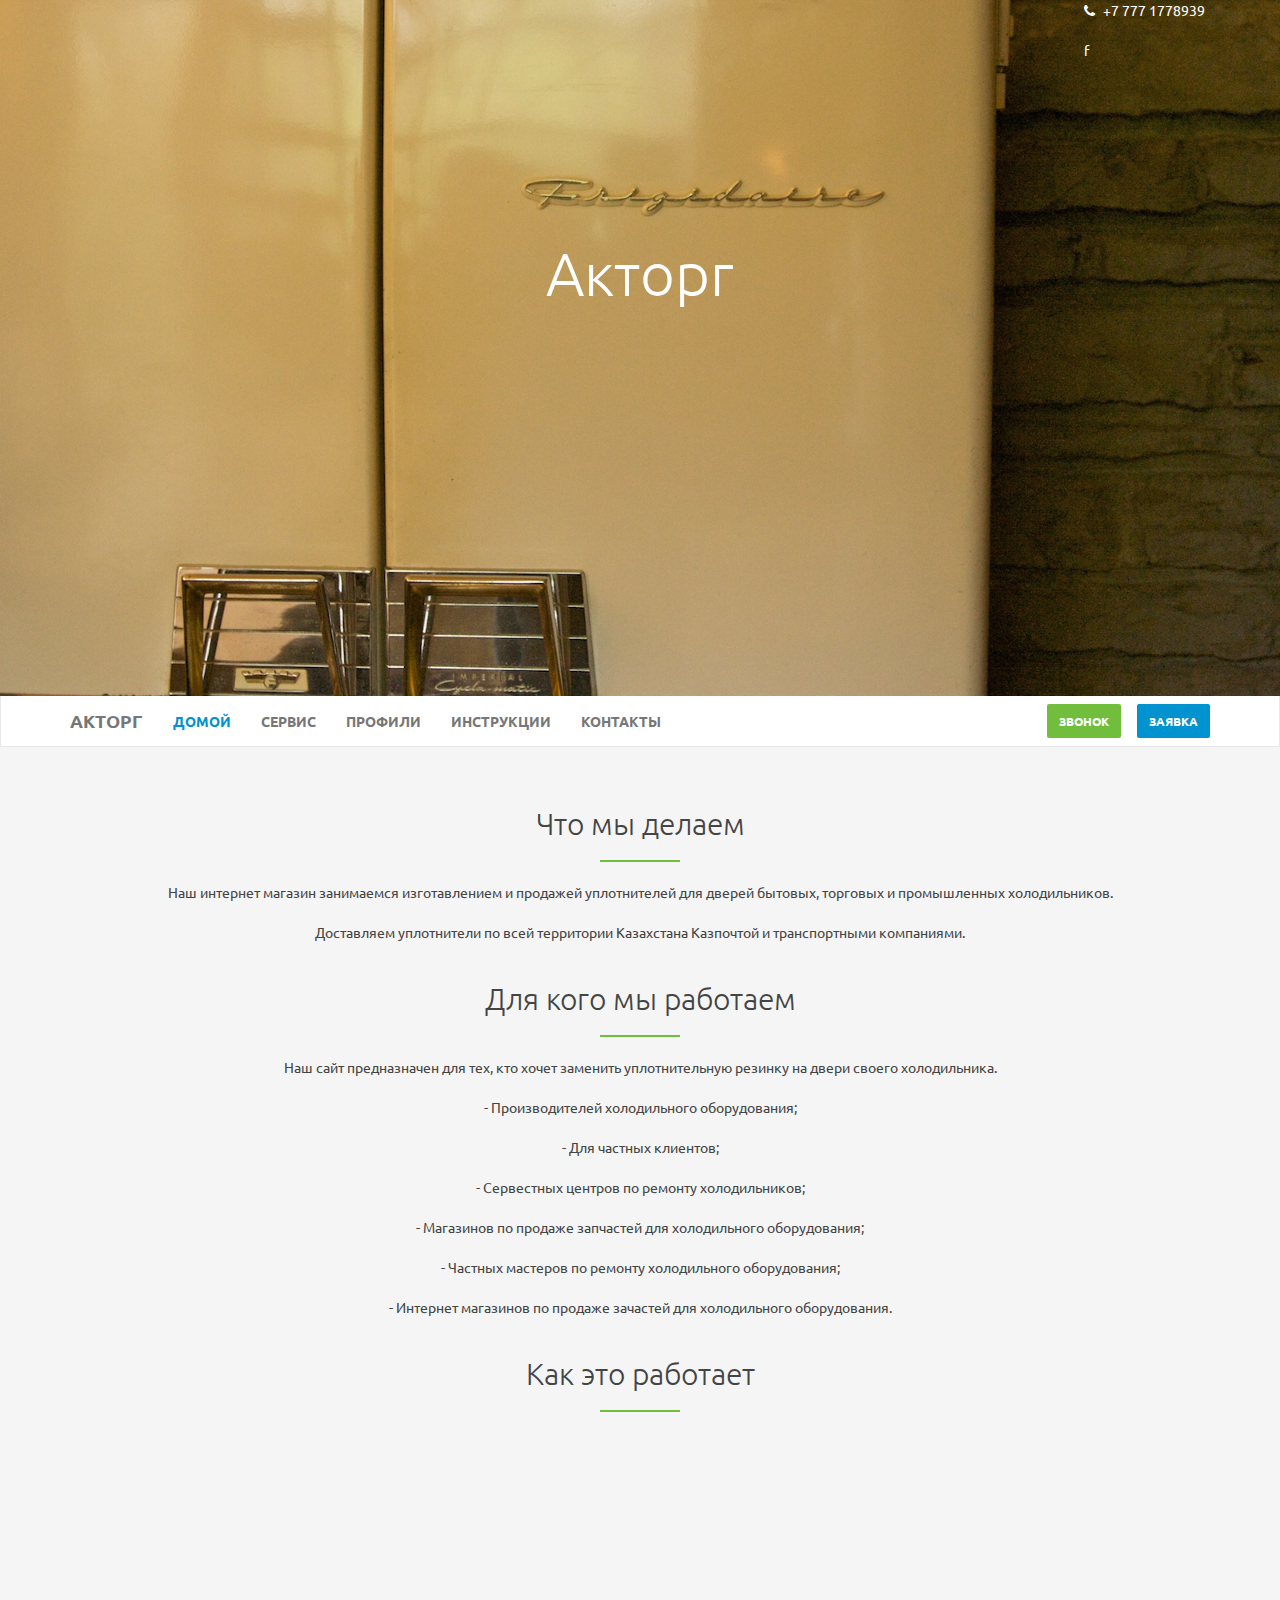
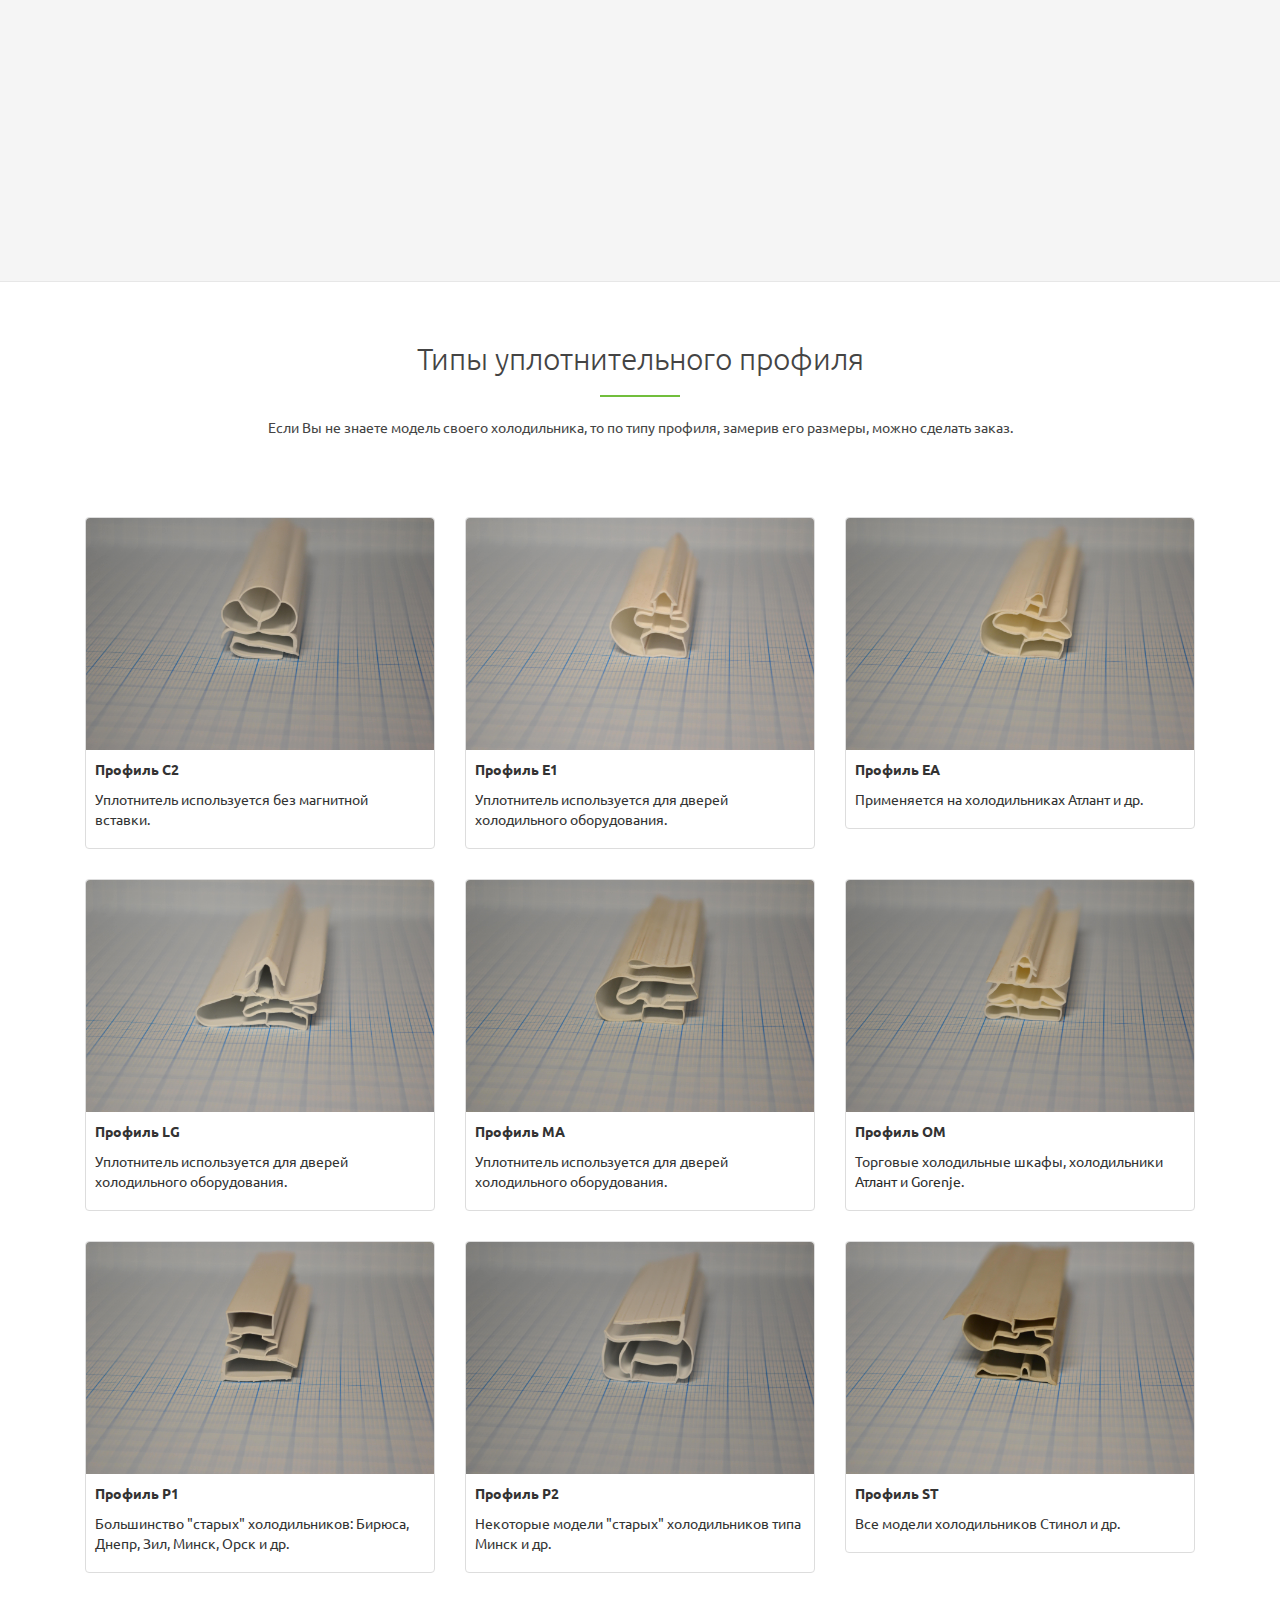
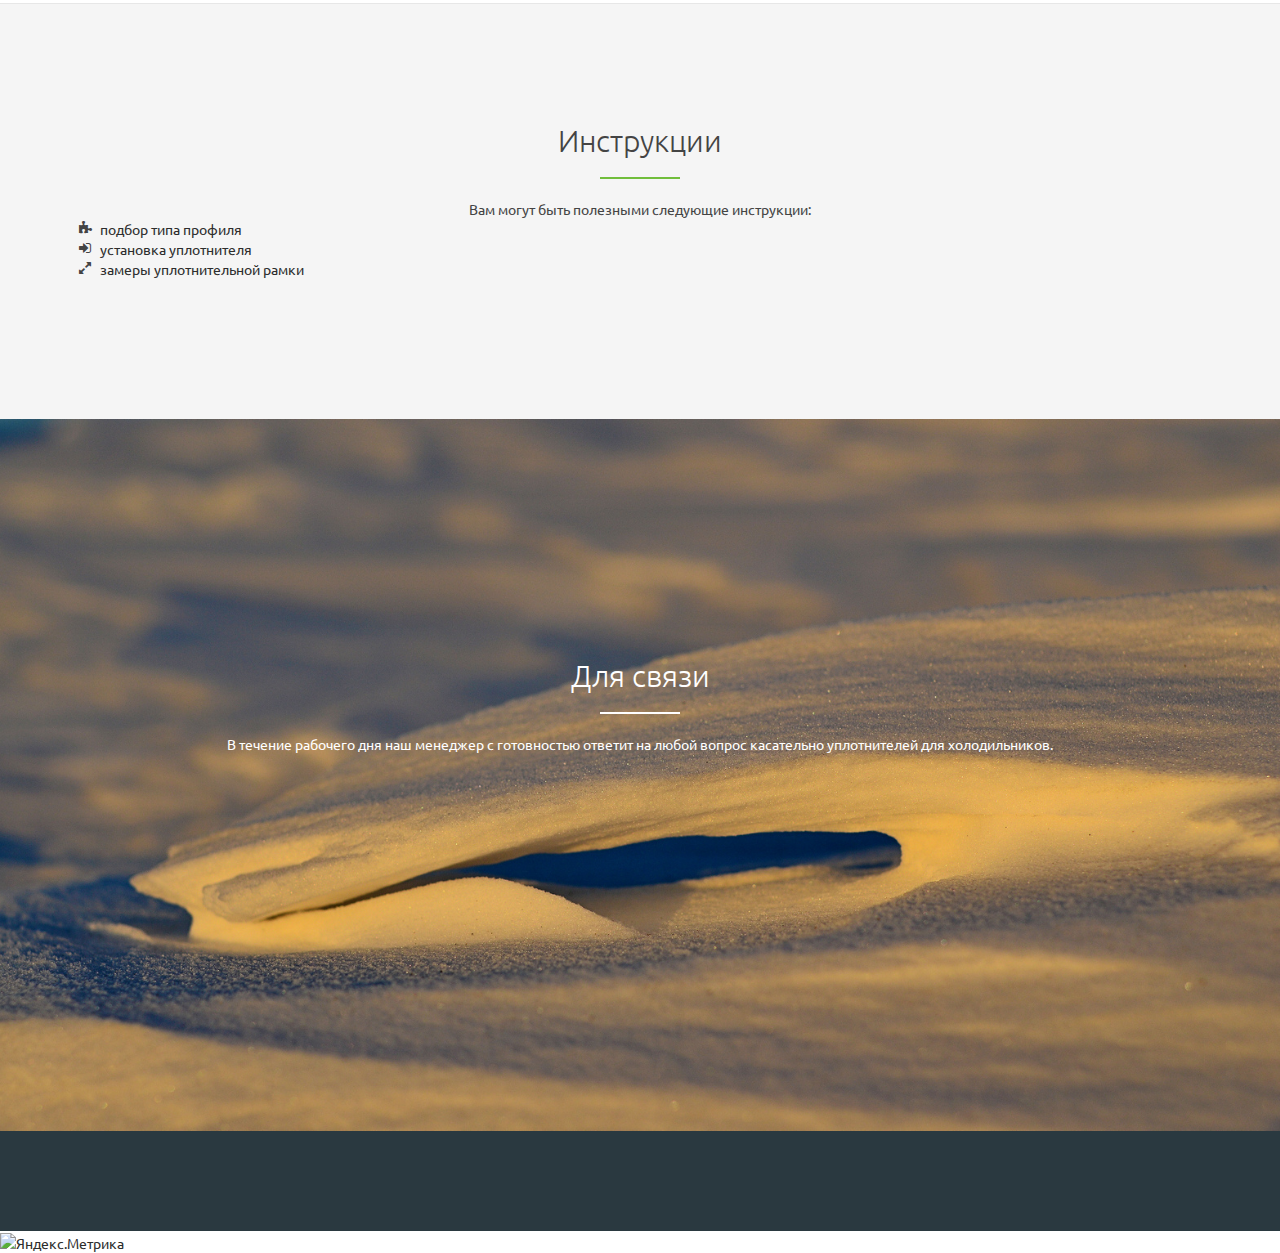
==== commit 898583bf: "Update index.html" ====
--- a/index.html
+++ b/index.html
@@ -44,7 +44,7 @@
 				<address>
 					<i class="fa fa-phone"></i>
 					<a href="tel:+77771778939">+7 777 1778939</a>
-				</address>				
+				</address>				f
 			</div>
 			
  			<div class="content cover text-center">
@@ -128,14 +128,20 @@
 				<div class="heading">
 					<h2>Что мы делаем</h2>
 					<div class="border"></div>
-					<p>Мы изготавливаем и продаем дверные уплотнители для промышленного, торгового и
-						бытового холодильного оборудования.</p>
+					<p>Наш интернет магазин занимаемся изготавлением и продажей уплотнителей для дверей бытовых, торговых и промышленных холодильников.</p>
+					<p>Доставляем уплотнители по всей территории Казахстана Казпочтой и транспортными компаниями.</p>
 					<br />
 					<br />
 					<h2>Для кого мы работаем</h2>
 					<div class="border"></div>
 					<p>Наш сайт предназначен для тех, кто хочет заменить
 						уплотнительную резинку на двери своего холодильника.</p>
+						<p>- Производителей холодильного оборудования;</p>
+	<p>- Для частных клиентов;</p>
+	<p>- Сервестных центров по ремонту холодильников;</p>
+	<p>- Магазинов по продаже запчастей для холодильного оборудования;</p>
+	<p>- Частных мастеров по ремонту холодильного оборудования;</p>
+	<p>- Интернет магазинов по продаже зачастей для холодильного оборудования.</p>
 					<!--
             		<p>Мы поможем Вам определить тип используемого профиля уплотнителя, произвести необходимые замеры и установить на место старого.</p>
             		<p>Мы доставим уплотнитель к Вам домой удобным для Вас способом</p>
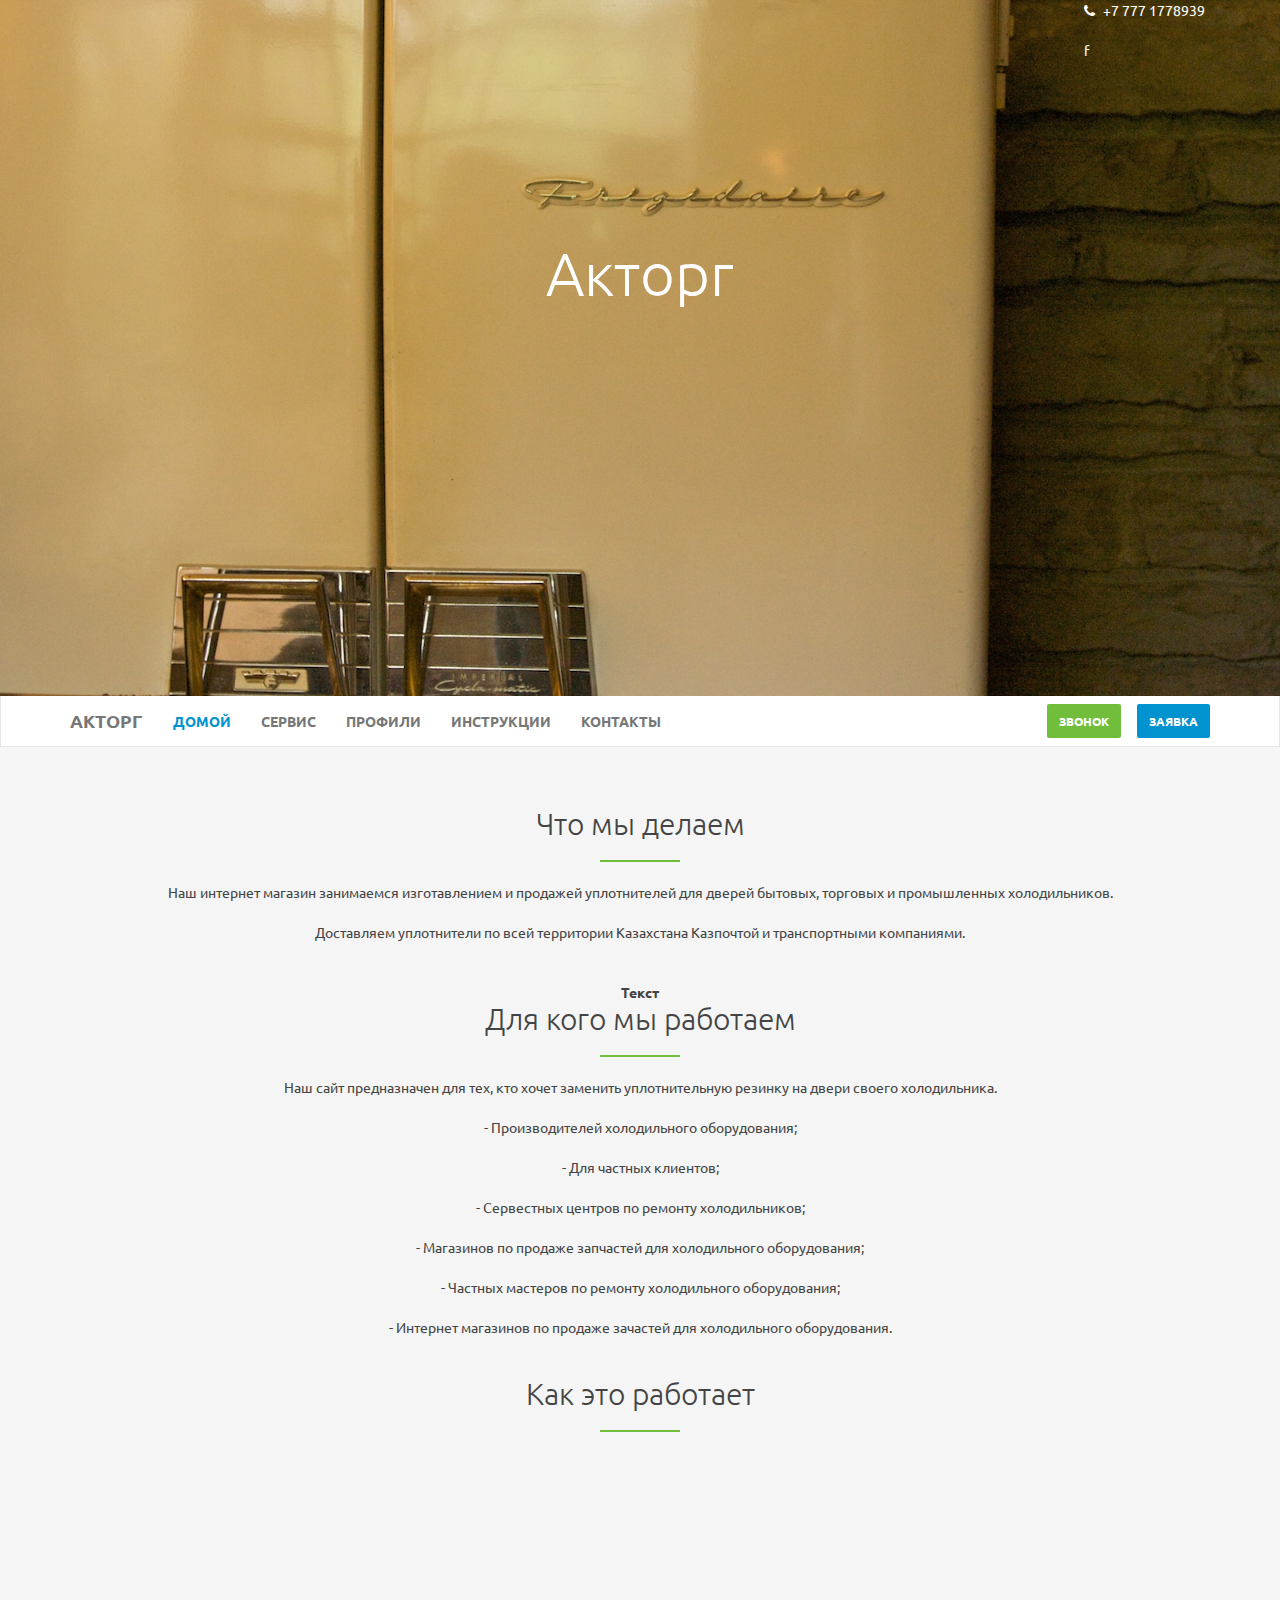
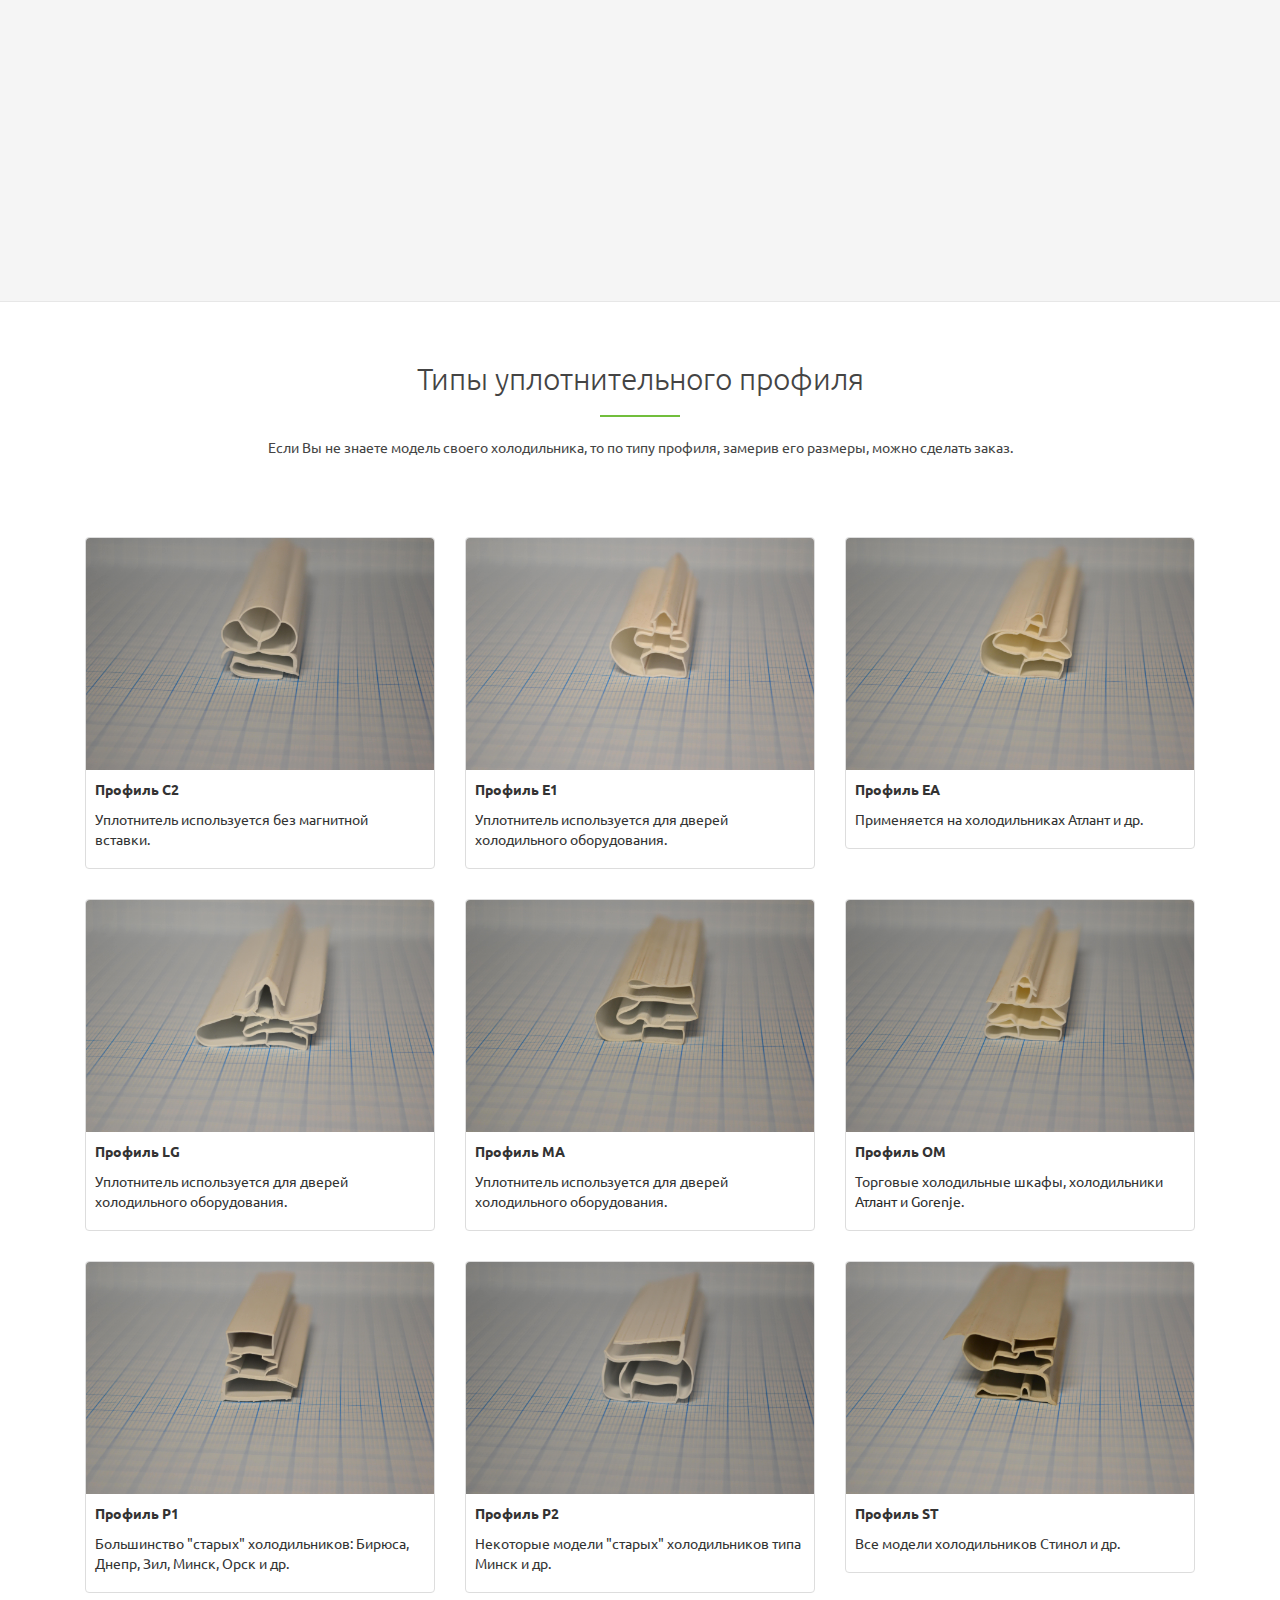
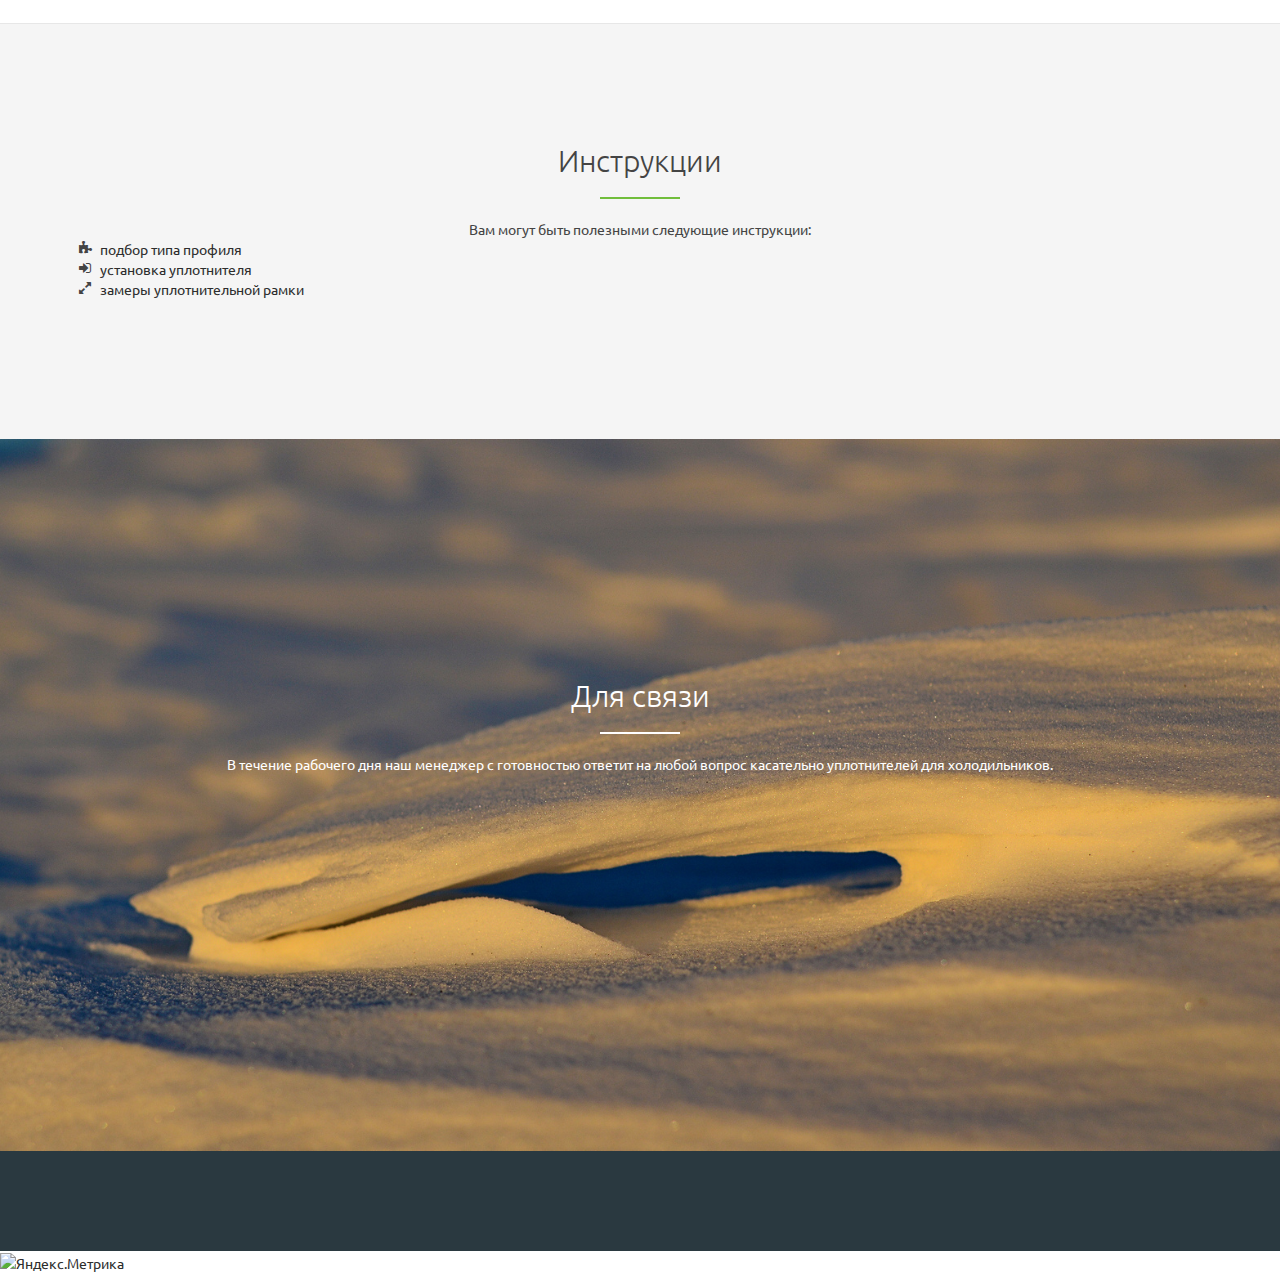
==== commit b5ff7ebc: "Update index.html" ====
--- a/index.html
+++ b/index.html
@@ -128,10 +128,10 @@
 				<div class="heading">
 					<h2>Что мы делаем</h2>
 					<div class="border"></div>
-					<p>Наш интернет магазин занимаемся изготавлением и продажей уплотнителей для дверей бытовых, торговых и промышленных холодильников.</p>
+					<p><b></b>Наш интернет магазин занимаемся изготавлением и продажей уплотнителей для дверей бытовых, торговых и промышленных холодильников.</b></p>
 					<p>Доставляем уплотнители по всей территории Казахстана Казпочтой и транспортными компаниями.</p>
 					<br />
-					<br />
+					<br /><b>Текст</b>
 					<h2>Для кого мы работаем</h2>
 					<div class="border"></div>
 					<p>Наш сайт предназначен для тех, кто хочет заменить
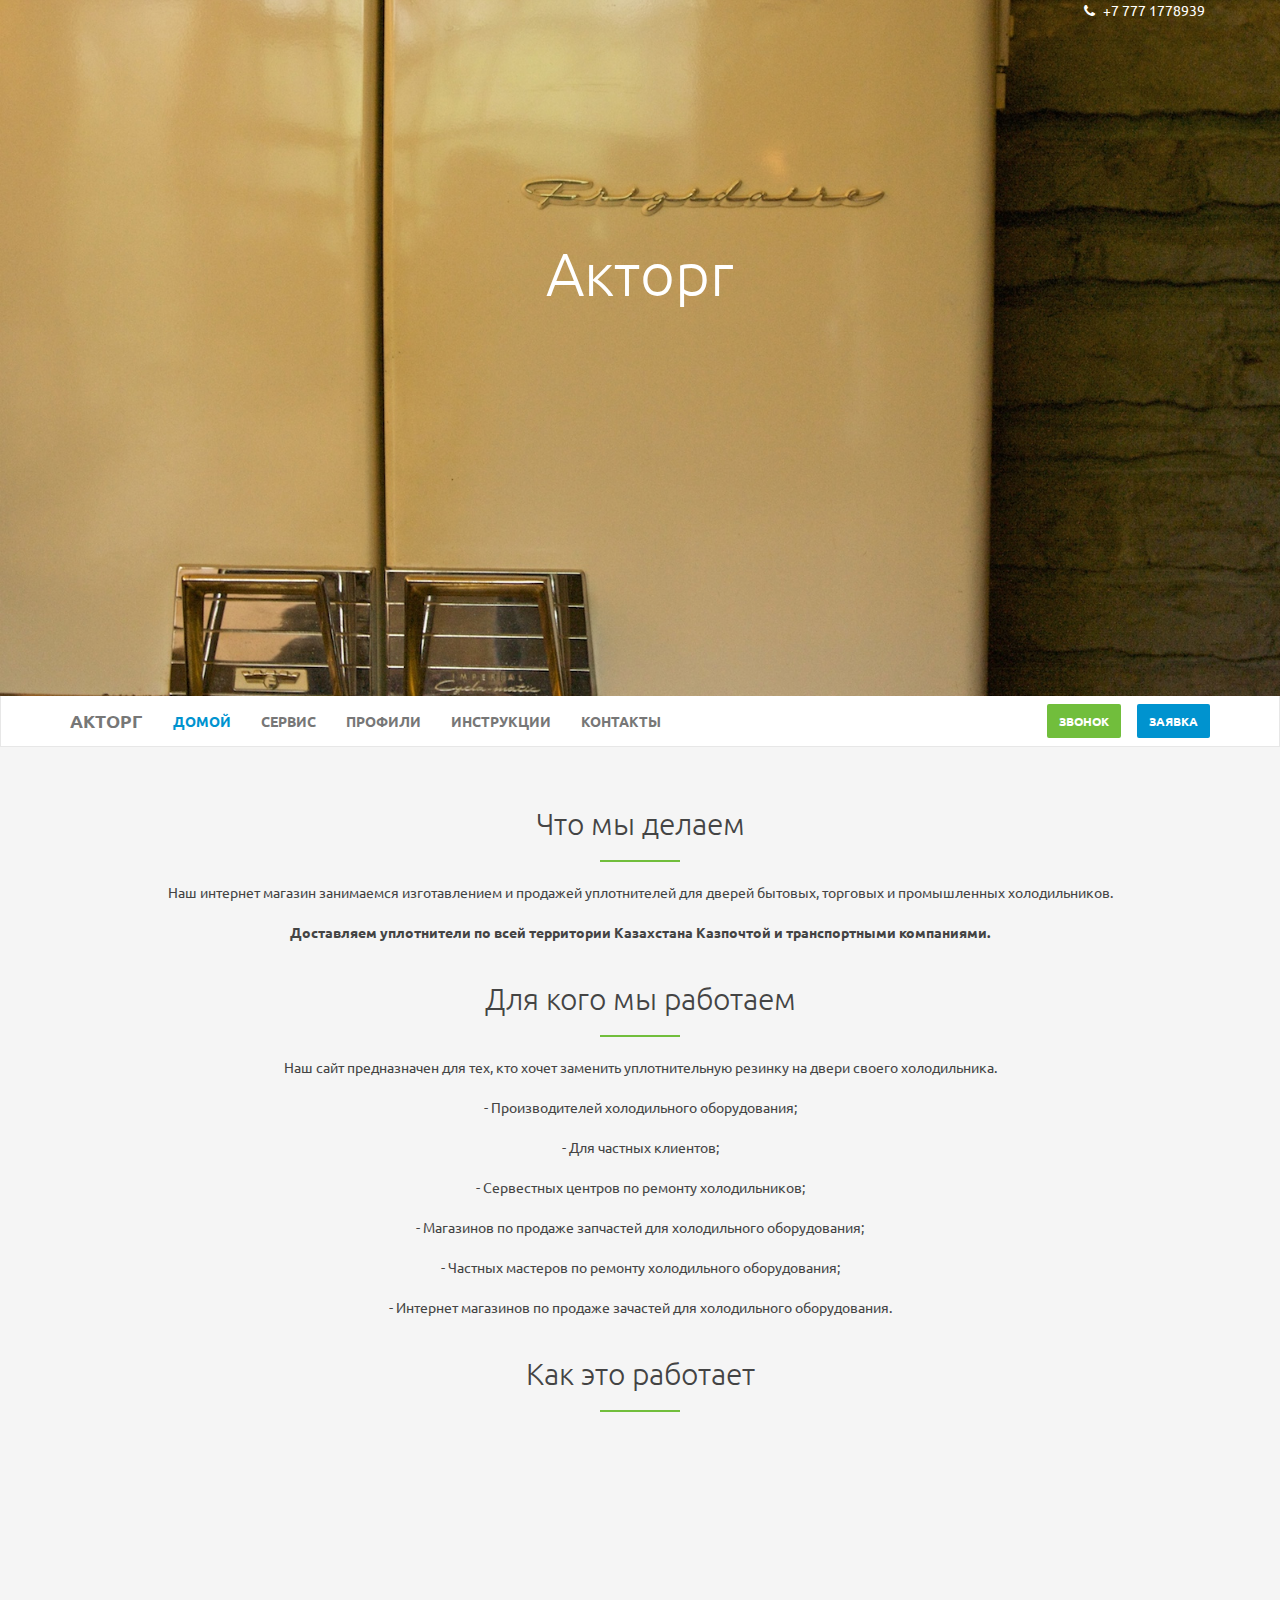
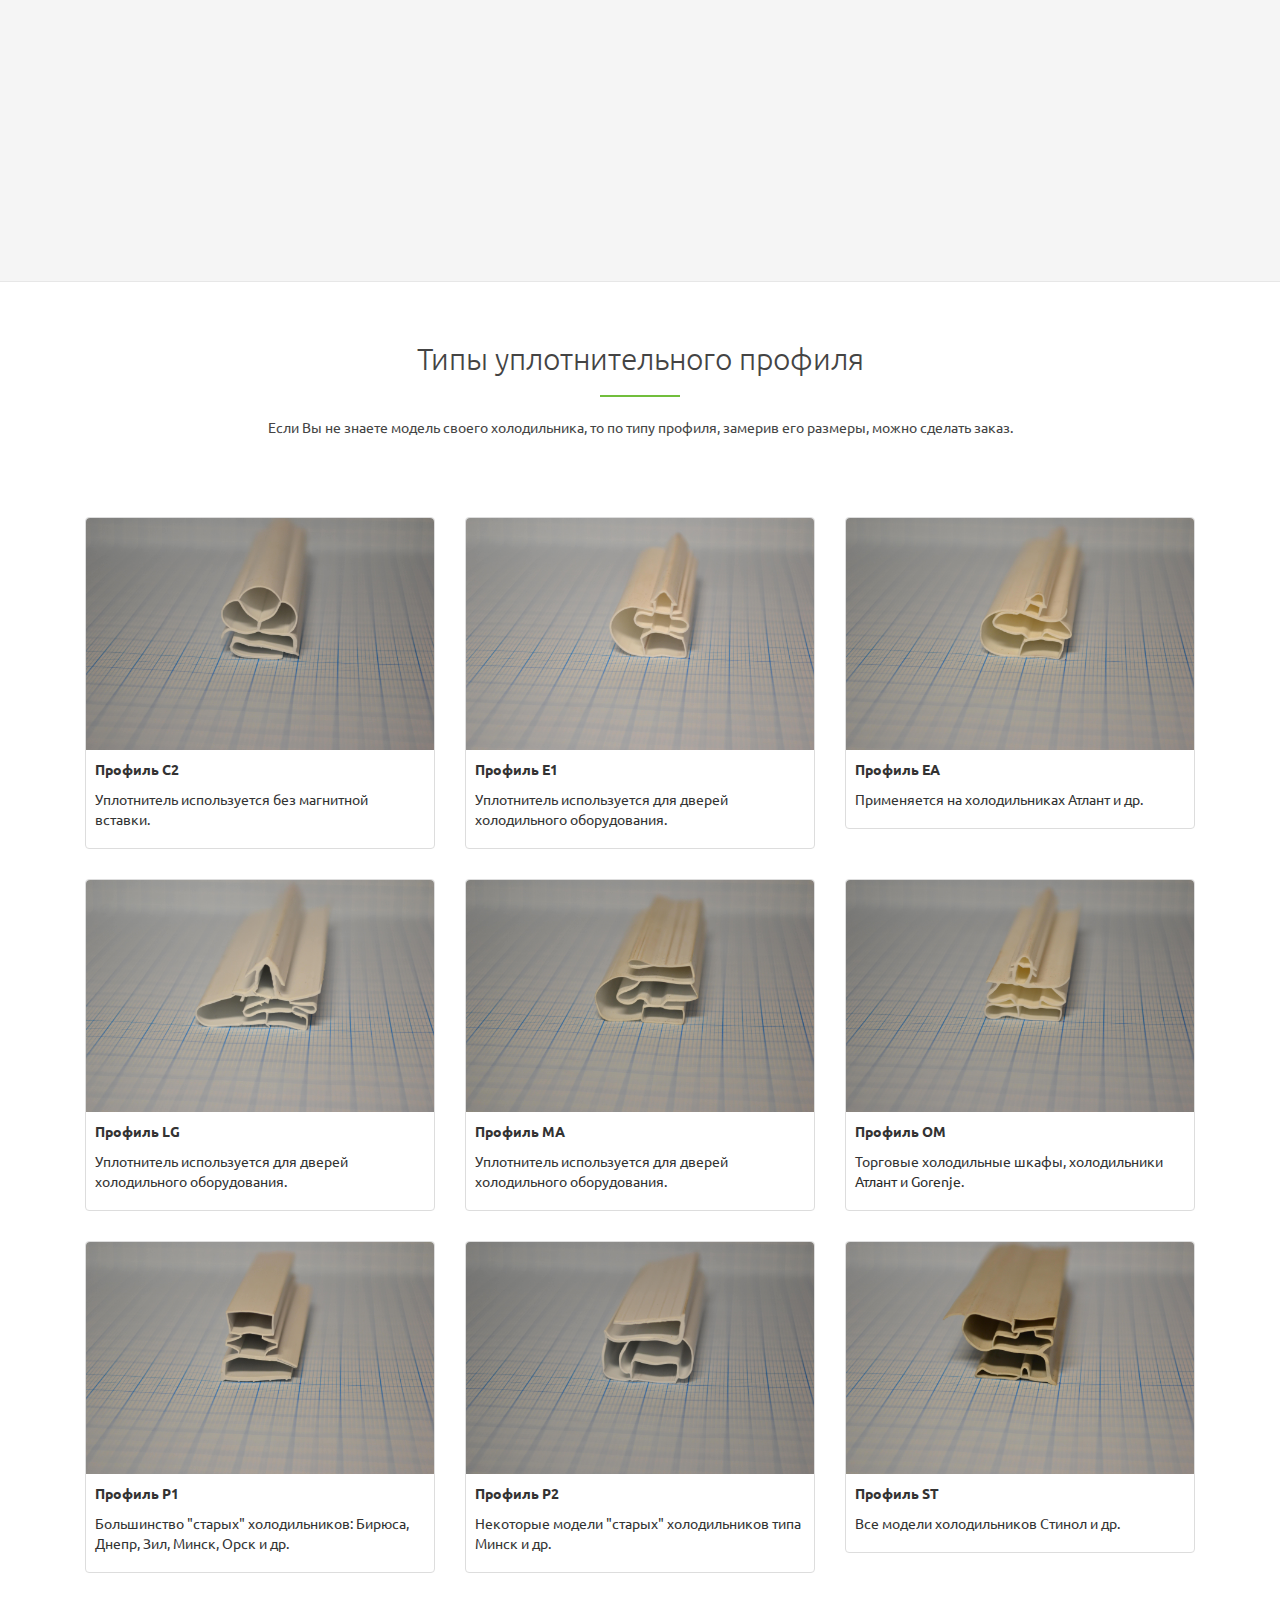
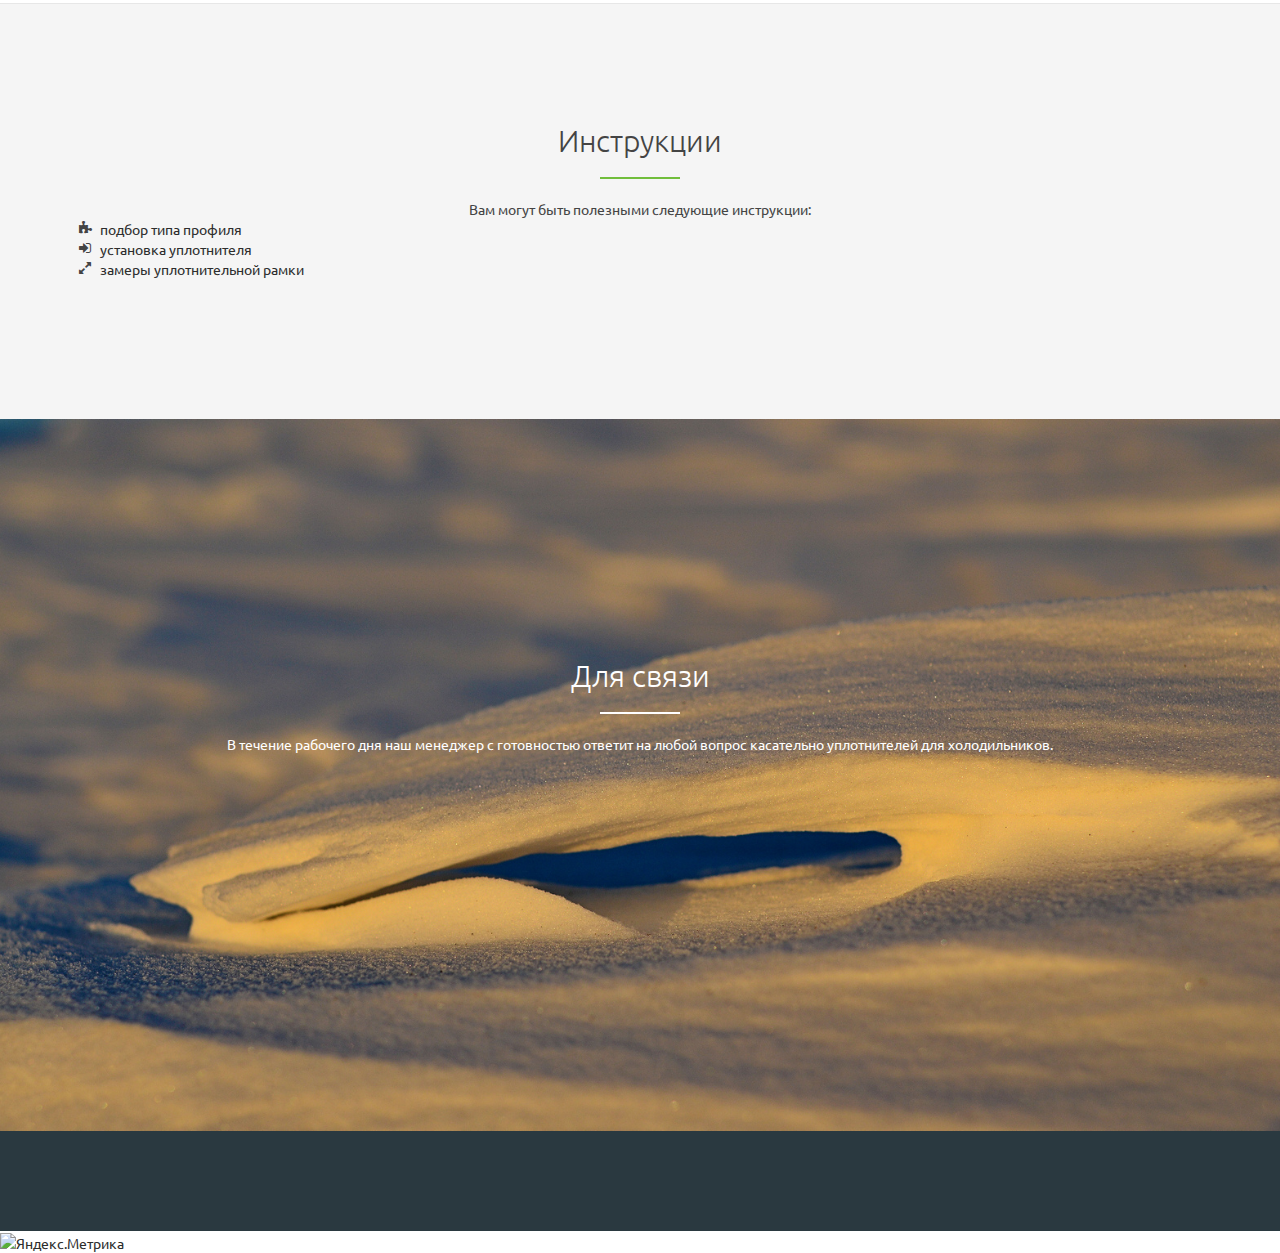
==== commit 72d149f6: "Update index.html" ====
--- a/index.html
+++ b/index.html
@@ -44,7 +44,7 @@
 				<address>
 					<i class="fa fa-phone"></i>
 					<a href="tel:+77771778939">+7 777 1778939</a>
-				</address>				f
+				</address>				
 			</div>
 			
  			<div class="content cover text-center">
@@ -128,10 +128,10 @@
 				<div class="heading">
 					<h2>Что мы делаем</h2>
 					<div class="border"></div>
-					<p><b></b>Наш интернет магазин занимаемся изготавлением и продажей уплотнителей для дверей бытовых, торговых и промышленных холодильников.</b></p>
-					<p>Доставляем уплотнители по всей территории Казахстана Казпочтой и транспортными компаниями.</p>
+					<p>Наш интернет магазин занимаемся изготавлением и продажей уплотнителей для дверей бытовых, торговых и промышленных холодильников.</b></p>
+					<p><b>Доставляем уплотнители по всей территории Казахстана Казпочтой и транспортными компаниями.</b></p>
 					<br />
-					<br /><b>Текст</b>
+					<br />
 					<h2>Для кого мы работаем</h2>
 					<div class="border"></div>
 					<p>Наш сайт предназначен для тех, кто хочет заменить
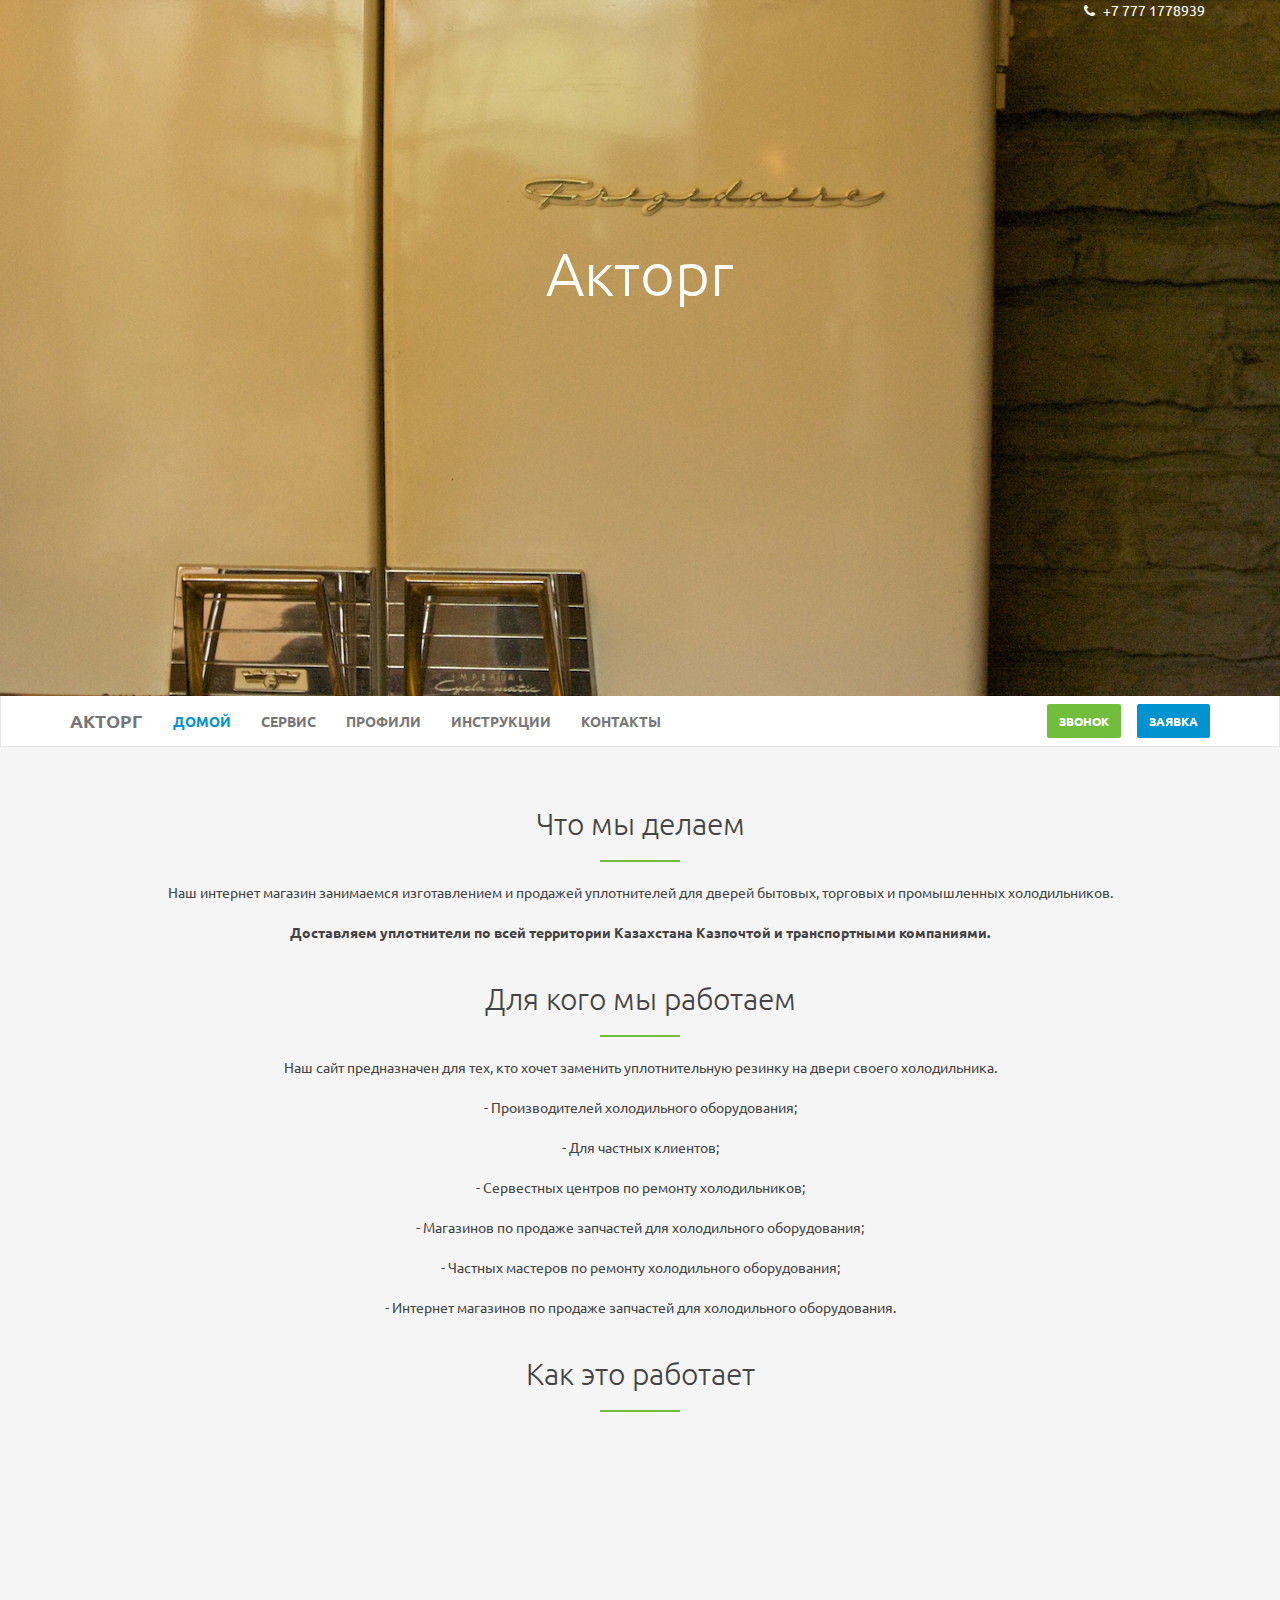
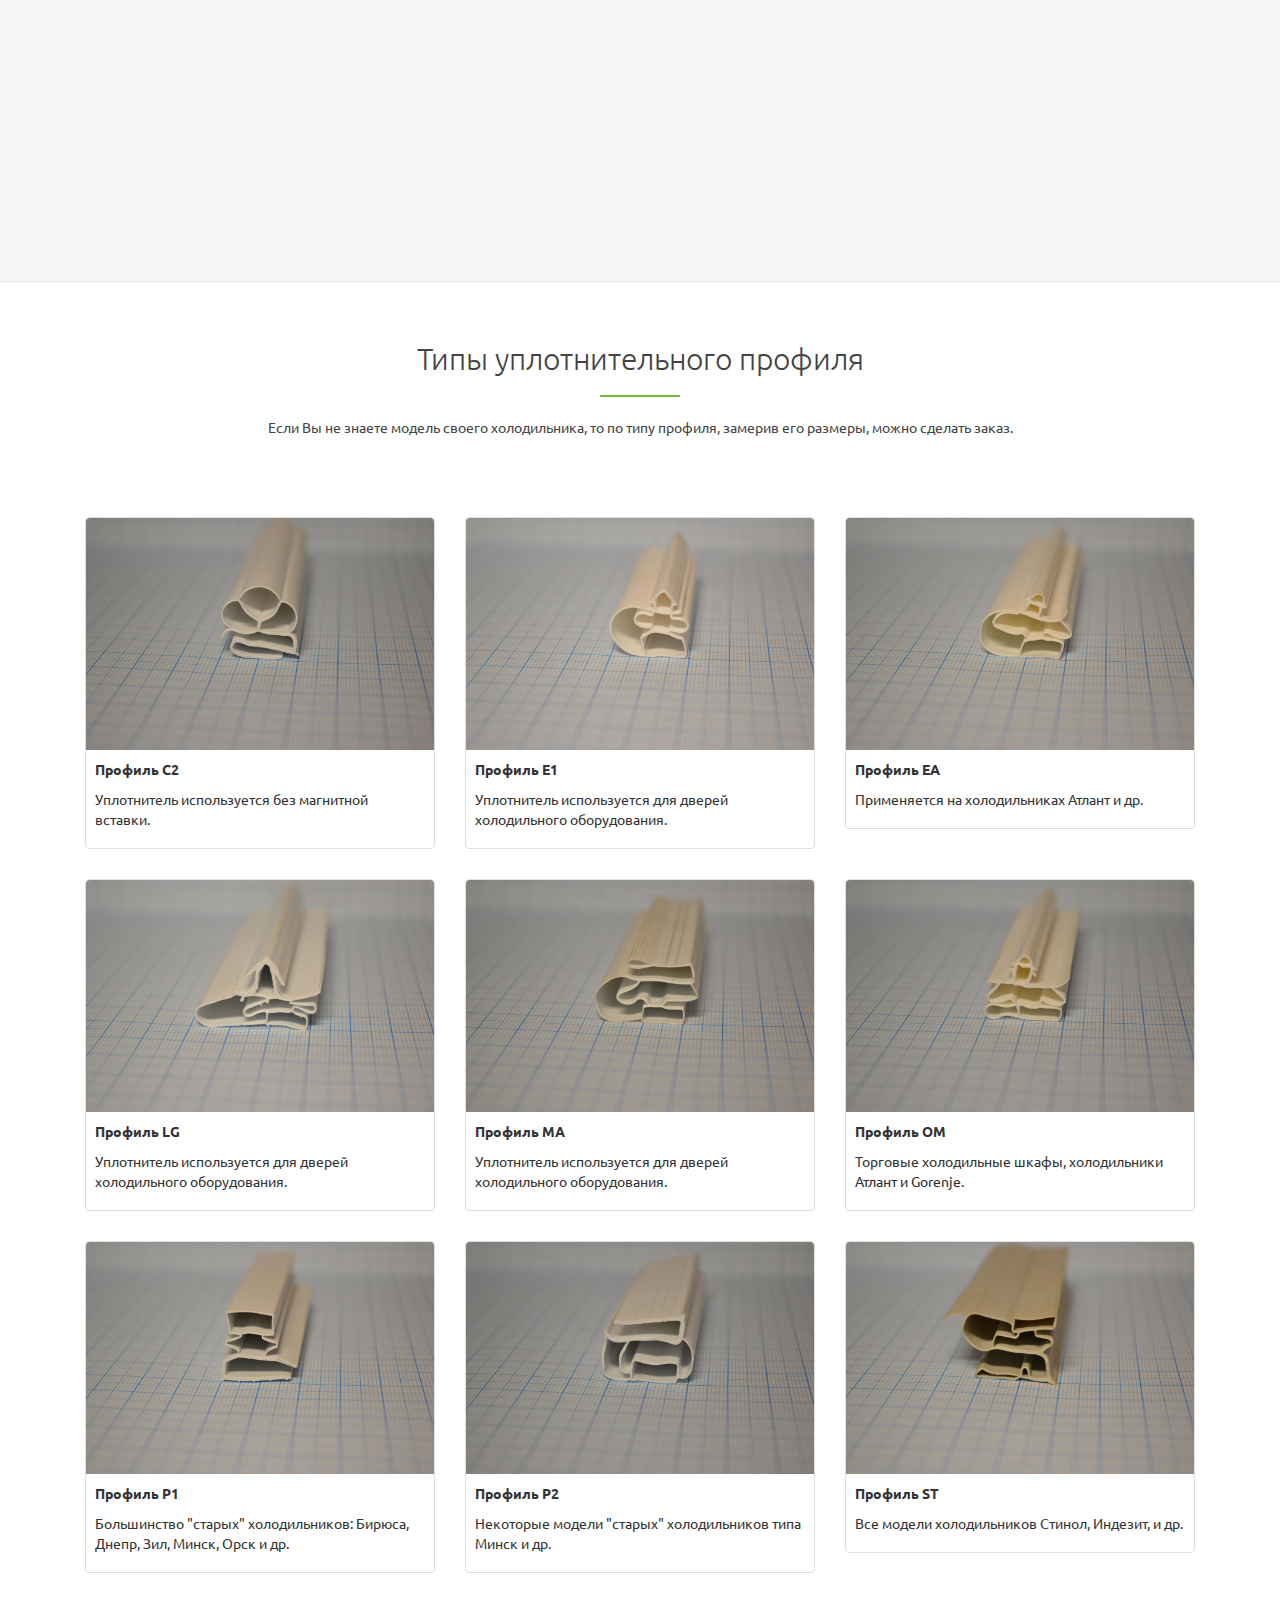
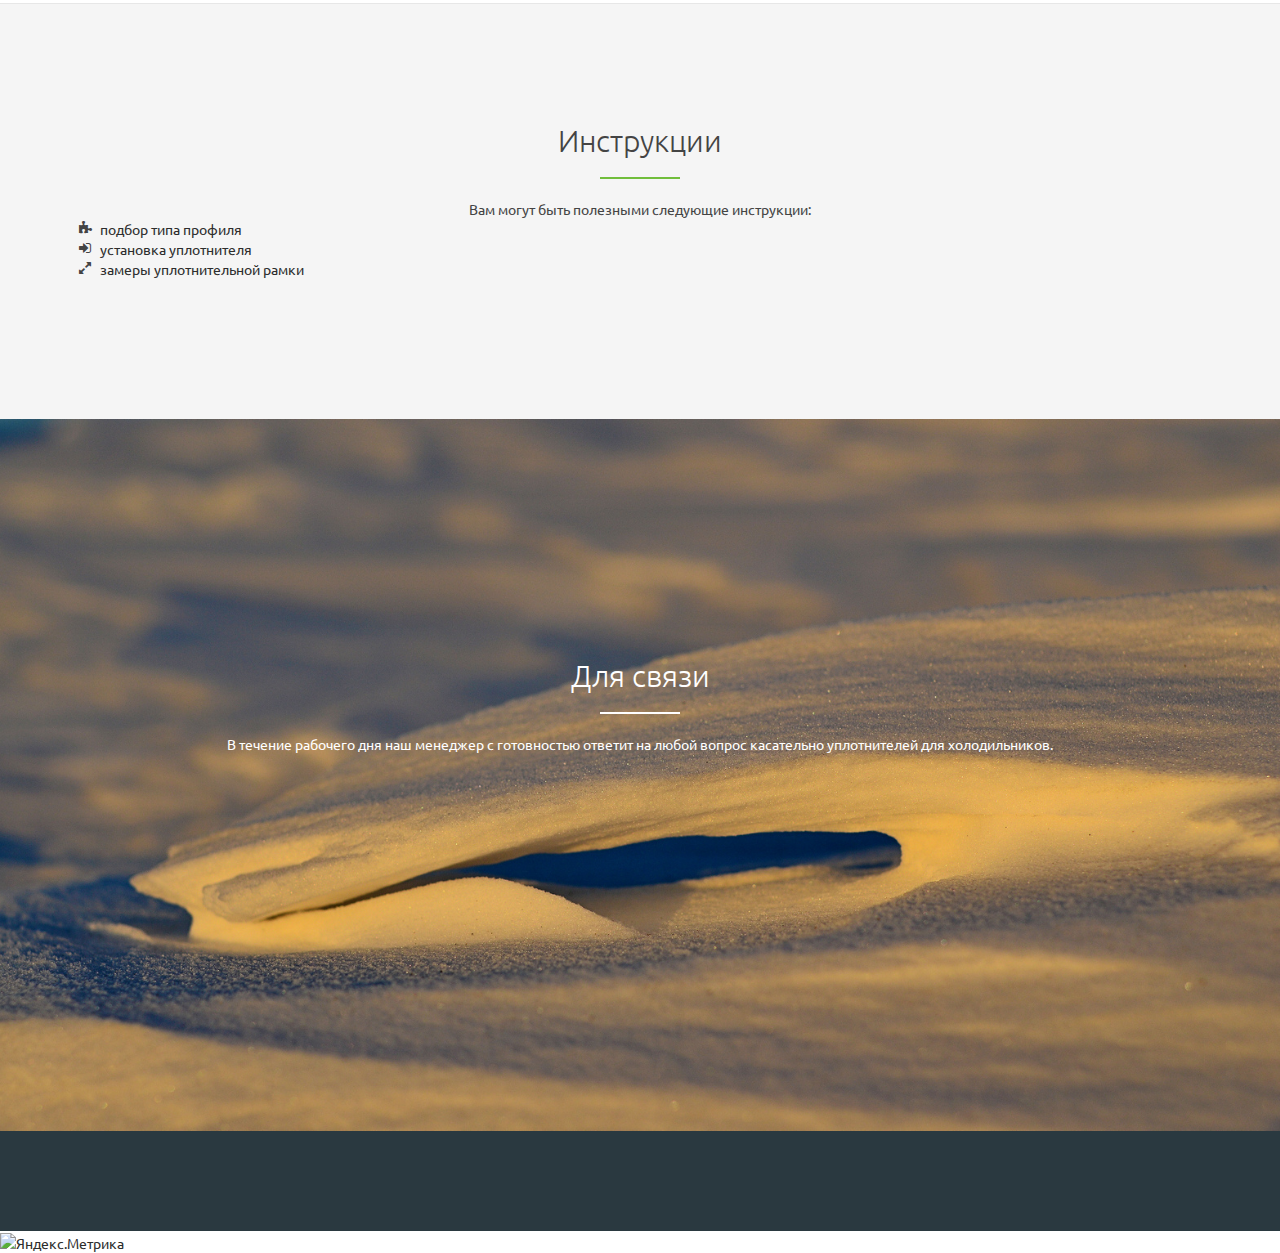
==== commit 3e856ee7: "Update index.html" ====
--- a/index.html
+++ b/index.html
@@ -141,7 +141,7 @@
 	<p>- Сервестных центров по ремонту холодильников;</p>
 	<p>- Магазинов по продаже запчастей для холодильного оборудования;</p>
 	<p>- Частных мастеров по ремонту холодильного оборудования;</p>
-	<p>- Интернет магазинов по продаже зачастей для холодильного оборудования.</p>
+	<p>- Интернет магазинов по продаже запчастей для холодильного оборудования.</p>
 					<!--
             		<p>Мы поможем Вам определить тип используемого профиля уплотнителя, произвести необходимые замеры и установить на место старого.</p>
             		<p>Мы доставим уплотнитель к Вам домой удобным для Вас способом</p>
@@ -197,7 +197,7 @@
 							<a href="#">Доставка</a>
 						</h3>
 						<p class="text-left">Доставка уплотнителя осуществляется
-							наиболее удобным для Вас способом.</p>
+							наиболее удобным для Вас способом,Почтой, Транспортной Компанией, или Курьером. </p>
 					</div>
 				</div>
 			</div>
@@ -461,7 +461,7 @@
 				          	</a>
 				          	<div class="caption">
 					            <p class="profile-name">Профиль ST</p>
-				            	<p>Все модели холодильников Стинол и др.</p>
+				            	<p>Все модели холодильников Стинол, Индезит, и др.</p>
 				          	</div>
 				    	</div> <!-- //.thumbnail -->
 				    </div> <!-- //.profile -->				    
